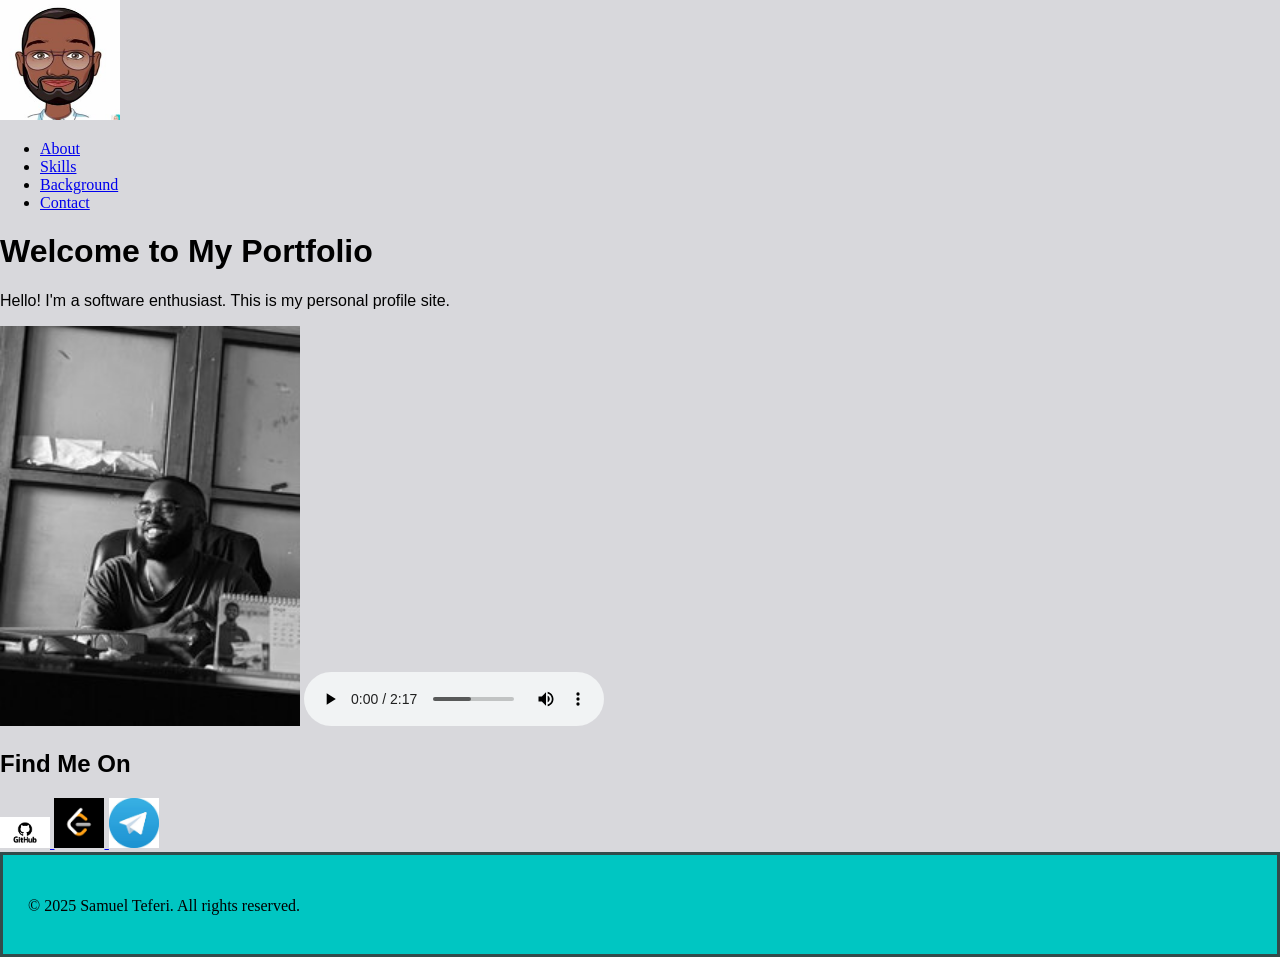
==== index.html @ 288c29e5 "Update index.html" ====
<!DOCTYPE html>
<html lang="en">
<head>
    <meta charset="UTF-8">
    <title>My Portfolio</title>
    <link rel="stylesheet" href="My_Website_HTML/css/home.css">
</head>
<body>

    <!-- Logo and Home Link -->
    <a href="index.html">
        <img src="My_Website_HTML/images/logoimage.jpg" alt="Logo" width="120px" height="120px">
    </a>

    <!-- Navigation -->
    <nav>
        <ul>
            <li><a href="My_Website_HTML/HTMLS/about.html">About</a></li>
            <li><a href="My_Website_HTML/HTMLS/skill.html">Skills</a></li>
            <li><a href="My_Website_HTML/HTMLS/background.html">Background</a></li>
            <li><a href="My_Website_HTML/HTMLS/contact.html">Contact</a></li>
        </ul>
    </nav>

    <!-- Main Content -->
    <main>
        <h1>Welcome to My Portfolio</h1>
        <p>Hello! I'm a software enthusiast. This is my personal profile site.</p>

        <!-- Profile Image -->
        <img src="My_Website_HTML/images/myimage.jpg" alt="My Profile Picture" width="300px">

        <!-- Audio Sample -->
        <audio controls>
            <source src="My_Website_HTML/audio_and_video/audio.mp3" type="audio/mpeg">
            Your browser does not support the audio element.
        </audio>

        <!-- External Links -->
        <section>
            <h2>Find Me On</h2>
            <a href="https://github.com/samuelteferiu" target="_blank">
                <img src="My_Website_HTML/images/githubimage.png" alt="GitHub" width="50px">
            </a>
            <a href="https://leetcode.com/yourusername" target="_blank">
                <img src="My_Website_HTML/images/leetcodeimage.png" alt="LeetCode" width="50px">
            </a>
            <a href="https://t.me/yourtelegram" target="_blank">
                <img src="My_Website_HTML/images/teleimage.jpg" alt="Telegram" width="50px">
            </a>
        </section>
    </main>

    <!-- Footer -->
    <footer>
        <p>&copy; 2025 Samuel Teferi. All rights reserved.</p>
    </footer>

</body>
</html>
---- My_Website_HTML/css/home.css ----
@media (orientation:landscape) and (min-width:1301px) and (max-width:1900px) {
  body{
      background-color: rgb(216, 216, 220);
      width: 100vw;
      margin: 0;
      padding: 0;
  }
  header{
          position: relative;
          height: 108px;
          background: #00C6C2;
          border: 3px solid #324B4A;    
  }
   .logo img{
      box-sizing: border-box;
      position: absolute;
      width: 118px;
      height: auto;
      left: 5%;
      top: 38px;
      background: url(image.png);
      border: 3px solid #324B4A;
      filter: drop-shadow(0px 4px 4px rgba(0,0,0,0.25));
      border-radius: 50%;
  }
  nav.tab {
      position: absolute; 
      bottom: 0px; 
      right: 20px; 
    }

  .tab ul{
      display: flex;
      list-style: none;
      margin: 0;
      padding: 0;
  }    
  .tab ul li a{
      display: flex;
      justify-content: center;
      align-items: center;
      padding: 8px 12px;
      background-color: #00C6C2;
      color: black;
      font-size: 20px;
      font-weight: 600;
      text-decoration: none;
      border-radius:4px ;
      transition: background-color 0.3s ease, transform 0.3s ease;
  }
  .tab ul li a.active {
      background: #000; 
      color: #fff; 
    }
  .tab ul li a:hover {
      background: #158582; 
      transform: scale(1.05); 
    }
    main.flexs-cont {
      display: flex; 
      min-height: 100vh; 
      font-family: 'Inter', sans-serif;
  }
.background-section{
  position: relative;
  display: flex;
  flex: 0 0 42%;
  justify-content: center;
  border-bottom: #324B4A solid 3px;
  border-right: #324B4A solid 3px;
  overflow: hidden;
  align-items: center;
  color: #000;
  overflow: hidden;
}
.background-section::before{
  content: "";
  position: absolute;
  top: 0;
  left: 0;
  width: 100%;
  height: 100%;
  background-image: url(../images/myimage.jpg);
  background-size: cover;
  background-position: center;
  opacity: 0.5;
  z-index: -1;
}
  .background-section .overlay {
      padding: 20px;
      border-radius: 10px;
      text-align: center; 
    }
    .background-section img{
      display: none;
    }
    
    .background-section p {
      font-size: 18px;
      font-weight: 600;
      line-height: 1.6;
      margin-bottom: 20px;
    }
    .background-section h1{
      font-size: 48px;
      color: #324B4A;
      font-weight: bold;
      font-family: Georgia, 'Times New Roman', Times, serif;
      line-height: 1.6; 
      margin-bottom: 20px;
    }
    .article-section {
      flex: 1; 
      padding: 30px;
      box-sizing: border-box; 
  }

  .article-section section {
      display: flex;
      align-items: flex-start;
      margin-bottom: 20px; 
      gap: 10px;
      border: solid black 0px;
      box-shadow: 0 4px 8px rgba(0, 0, 0, 0.1);
      border-radius: 3%;
      overflow: hidden; 
      box-sizing: border-box;
      flex-direction:row;
  }

  .article-section img {
      width: 90px; 
      height: 90px;
      border: #324B4A solid 3px;
      overflow: hidden; 
      border-radius:100px ;
      margin: 6% 2% 1% 4%;
  }
  .article-section .text-content{
      flex: 1;
  }
.article-section h2{
  font-size: 18px;
  margin-bottom: 2px;
  color: #000;
}
.article-section p{
  font-size: 18px;
  color: #000;
  font-weight:600;
  text-align: justify;
}
  .article-section a {
      color: #3E2CC8;
      text-decoration: none;
}
footer {
  background: #00C6C2;
  border: 3px solid #324B4A;
  padding: 10px 20px;
  box-sizing: border-box;
  height: 105px;
  display: flex;
  flex-direction: column;
  justify-content: center; 
  align-items: center;
  overflow: hidden;
}
footer p {
  margin: 3px 0px 0px 10px ;
  display: flex;
  align-items: center;
  width: 100%;
  box-sizing: border-box;
  justify-content: flex-start; 
}

footer p strong {
  margin-left: auto; 
  margin-right: auto; 
}

footer img {
  width: 35px;
  height: 35px;
  margin-right: 10px;
  border-radius: 50%;
  object-fit: cover;
  position: relative;
}

footer a {
  color: #3E2CC8;
  text-decoration: none;
  font-weight: bold;
}
footer a:hover {
  text-decoration: underline;
}
}
@media (orientation: landscape) and (min-width:800px) and (max-width:1300px){
 body{ background-color: rgb(216, 216, 220);
  width: 100vw;
  margin: 0;
  padding: 0;
}
header{
  position: relative;
  height: 108px;
  background: #00C6C2;
  border: 3px solid #324B4A;    
}
.logo img{
  display: none;
}
nav.tab {
  position: absolute; 
  bottom: 0px; 
  right: 20px; 
}

.tab ul{
  display: flex;
  list-style: none;
  margin: 0;
  padding: 0;
}    
.tab ul li a{
  display: flex;
  justify-content: center;
  align-items: center;
  padding: 8px 12px;
  background-color: #00C6C2;
  color: black;
  font-size: 20px;
  font-weight: 600;
  text-decoration: none;
  border-radius:4px ;
  transition: background-color 0.3s ease, transform 0.3s ease;
}
.tab ul li a.active {
  background: #000; 
  color: #fff; 
}
.tab ul li a:hover {
  background: #158582; 
  transform: scale(1.05); 
}
main{
 font-family:sans-serif;
}
main.flexs-cont {
  display: flex;
  min-height: 100vh;
}
 .background-section {
  position: relative;
  display: flex;
  flex: 0 0 40%;
  justify-content: center;
  border-bottom: #324B4A solid 3px;
  border-right: #324B4A solid 3px;
  color: #000;
  overflow: hidden;
}

.background-section .overlay {
  padding: 20px;
  border-radius: 10px;
  text-align: center;
}

.background-section img {
  width: 50%;
 align-self: center;
 margin-top: 3%;
  display: block;
  border: #324B4A solid 3px;
  border-radius: 50%;
  object-fit: cover;
  aspect-ratio: 1/1;
  margin: 0 auto 20px;
}
.background-section p {
  font-size: 18px;
  font-weight: 600;
  line-height: 1.6;
  margin-bottom: 20px;
}
.background-section h1{
  font-size: 48px;
  color: #324B4A;
  font-family: Georgia, 'Times New Roman', Times, serif;
  font-weight: bold;
  line-height: 1.6; 
  margin-bottom: 20px;
}
.article-section {
  display: grid;
  grid-template-columns: repeat(2, minmax(0, 1fr)); 
  gap: 20px;
  padding: 20px;
  box-sizing: border-box;
}

.article-section section {
  border: 3px solid rgb(216, 216, 220);
  padding: 20px;
  box-shadow: 0 4px 8px rgba(0, 0, 0, 0.2);
  border-radius: 2%;
  box-sizing: border-box;
  display: flex;
  flex-direction: column;
  align-items: center;
  text-align: center;
  overflow-wrap: break-word; 
  overflow: hidden;
}

.article-section section > div {
  display: flex;
  flex-direction: column;
  align-items: center;
  width: 100%;
  box-sizing: border-box;
}

.article-section img {
  width: 120px;
  height: 120px;
  border: #324B4A solid 3px;
  border-radius: 50%;
  margin-bottom: 10px;
}

.article-section p {
  font-size: 16px;
  color: #000;
  font-weight: 600;
  text-align: justify;
  padding: 0 10px;
  box-sizing: border-box;
  overflow-wrap: break-word; 
}

.article-section h2 {
  font-size: 18px;
  margin-bottom: 10px;
  color: black;
}

.article-section a {
  color: #3E2CC8;
  font-weight: 600;
  text-decoration: none;
  transition: color 0.3s ease;
}

.article-section a:hover {
  color: #3E2CC8;
  text-decoration: underline;
}
footer {
  background: #00C6C2;
  border: 3px solid #324B4A;
  padding: 10px 20px;
  box-sizing: border-box;
  height: 105px;
  display: flex;
  flex-direction: column;
  justify-content: center; 
  align-items: center;
  overflow: hidden;
}
footer p {
  margin: 3px 0px 0px 10px ;
  display: flex;
  align-items: center;
  width: 100%;
  box-sizing: border-box;
  justify-content: flex-start; 
}

footer p strong {
  margin-left: auto; 
  margin-right: auto; 
}

footer img {
  width: 35px;
  height: 35px;
  margin-right: 10px;
  border-radius: 50%;
  object-fit: cover;
  position: relative;
}

footer a {
  color: #3E2CC8;
  text-decoration: none;
  font-weight: bold;
}
footer a:hover {
  text-decoration: underline;
}
}
@media (orientation: portrait) and (min-width:680px) and (max-width:1000px){
   body{ background-color: rgb(216, 216, 220);
      width: 100vw;
      margin: 0;
      padding: 0;
    }
    header{
      position: relative;
      height: 108px;
      background: #00C6C2;
      border: 3px solid #324B4A;    
    }
    .logo img{
      display: none;
    }
    nav.tab {
      position: absolute; 
      bottom: 0px; 
      right: 20px; 
    }
    
    .tab ul{
      display: flex;
      list-style: none;
      margin: 0;
      padding: 0;
    }    
    .tab ul li a{
      display: flex;
      justify-content: center;
      align-items: center;
      padding: 8px 12px;
      background-color: #00C6C2;
      color: black;
      font-size: 20px;
      font-weight: 600;
      text-decoration: none;
      border-radius:4px ;
      transition: background-color 0.3s ease, transform 0.3s ease;
    }
    .tab ul li a.active {
      background: #000; 
      color: #fff; 
    }
    .tab ul li a:hover {
      background: #158582; 
      transform: scale(1.05); 
    }
   main{
    font-family: 'inter',sans-serif;
      padding: 20px;
   }
  .background-section{
   display: flex;
   justify-content: center;
   align-items: center;
   color: #000;
   overflow: hidden;
  }
  .background-section .overlay{
   text-align: center;
  }
  .background-section img{
   width: 300px;
   height: 300px;
  border: #324B4A 3px solid;}

   .background-section p {
      font-size: 18px;
      font-weight: 600;
      line-height: 1.6;
      margin-bottom: 20px;
    }
    .background-section h1{
      font-size: 48px;
      font-family: Georgia, 'Times New Roman', Times, serif;
      color: #324B4A;
      font-weight: bold;
      line-height: 1.6; 
      margin-bottom: 20px;
    }
    .article-section {
      display: flex;
      width: 100%;
      padding: 30px;
      box-sizing: border-box;
      justify-content: center;
      align-items: flex-start;
      flex-wrap: wrap;
      gap: 20px;
  }
  
  .article-section section {
      width: calc(50% - 20px);
      display: flex;
      flex-direction: column;
      box-sizing: border-box;
      padding: 0;
      margin-bottom: 20px; 
      flex-grow: 1;
      min-width: 200px;
      position: relative;
  }
  
  .article-section img {
      width: 90px;
      height: 90px;
      border: solid #324B4A 3px;
      border-radius: 0;
      position: absolute;
      top: 0;
      left: 0;
  }
 
.article-section .text-content {
  width: 100%;
  border: solid #324B4A 3px;
  box-sizing: border-box;
  margin-top: 90px;
  padding-top: 5%;
  padding-left: 2%;
  padding-right: 10px;
  margin-bottom: 20px;
  display: flex; 
  flex-direction: column;
  min-height: 380px; 
}

.article-section .text-content > div { 
  flex-grow: 1; 
  overflow-y: auto; 
  padding: 20px;
  box-sizing: border-box;

}
  .article-section h2 {
      font-size: 18px;
      margin: 0 0 10px;
      color: black;
  }
  
  .article-section p {  
    font-size: 18px;
      color: #000;
      font-weight: 600;
      line-height: 1.6;
      text-align: left;
      margin: 0;
  }
  
.article-section a {
  color: #3E2CC8;
  font-weight: 600;
  font-size: 16px;
  text-decoration: none;
  transition: color 0.3s ease;
}

.article-section a:hover {
  color: #3E2CC8;
  text-decoration: underline;
}
  footer {
    background: #00C6C2;
    border: 3px solid #324B4A;
    padding: 10px 20px;
    box-sizing: border-box;
    height: 105px;
    display: flex;
    flex-direction: column;
    justify-content: center; 
    align-items: center;
    overflow: hidden;
  }
  footer p {
    margin: 3px 0px 0px 10px ;
    display: flex;
    align-items: center;
    width: 100%;
    box-sizing: border-box;
    justify-content: flex-start; 
  }
  
  footer p strong {
    margin-left: auto; 
    margin-right: auto; 
  }
  
  footer img {
    width: 35px;
    height: 35px;
    margin-right: 10px;
    border-radius: 50%;
    object-fit: cover;
    position: relative;
  }
  
  footer a {
    color: #3E2CC8;
    text-decoration: none;
    font-weight: bold;
  }
  footer a:hover {
    text-decoration: underline;
  }
  }
@media (orientation: portrait) and (min-width:300px) and (max-width:679px){
   body{
      background-color: rgb(216, 216, 220);
      width: 100vw;
      margin: 0;
      padding: 0;
  }
  header{
   position: relative;
   height: 60px;
   background: #00C6C2;
   border: 2px solid #324B4A;    
}
.logo img{
   display: none;
}
nav.tab {
   position: absolute; 
   bottom: 0px; 
   right: 10px; 
 }

.tab ul{
   display: flex;
   list-style: none;
   margin: 0;
   padding: 0;
}  
.tab ul li a{
  font-family: sans-serif;
   display: flex;
   justify-content: center;
   align-items: center;
   padding: 4px 8px;
   background-color: #00C6C2;
   color: black;
   font-size: 12px;
   font-weight: 600;
   text-decoration: none;
   border-radius:4px ;
   transition: background-color 0.3s ease, transform 0.3s ease;
}
.tab ul li a.active {
   background: #000; 
   color: #fff; 
 }
.tab ul li a:hover {
   background: #158582; 
   transform: scale(1.05); 
 }
 main{
  font-family: 'inter',sans-serif;
   padding: 8px;
}
.background-section{
display: flex;
justify-content: center;
align-items: center;
color: #000;
overflow: hidden;
}
.background-section .overlay{
text-align: center;
}
.background-section img{
width: 150px;
height: 170px;}

.background-section p {
   font-size: 12px;
   font-weight: 600;
   line-height: 1.6;
   margin-bottom: 20px;
 }
 .background-section h1{
   font-size: 32px;
   font-family: 'Times New Roman', Times, serif;
   color: #324B4A;
   font-weight: bold;
   line-height: 1.6; 
   margin-bottom: 20px;
 }
 .article-section {
  margin-top: 2%; 
  flex: 1;
   box-sizing: border-box;
   display: grid;
   grid-template-columns: repeat(2, 1fr);
   gap: 0;
}

.article-section section {
   border: 2px solid #324B4A;
   overflow: hidden; 
   padding: 10px;
   box-sizing: border-box;
   display: flex;
   flex-direction: column;
   align-items: center;
   position: relative;
   overflow: hidden; 
}

.article-section img {
   width: 50px;
   height: 50px;
   border: #324B4A solid 2px;
   border-radius: 100%;
   position: absolute; 
   align-self: center;
}

.article-section .text-content {
   width: calc(100% - 20px); 
   border: solid #324B4A 0px;
   padding: 5px;
   box-sizing: border-box;
   margin-top: 60px; 
}

.article-section p {
   display: none;
}

.article-section h2 {
   font-size: 12px;
   margin-bottom: 0;
   color: black;
   text-align: center;
}

.article-section a {
  font-size: 12px;
   color: #3E2CC8;
   font-weight: 600;
   text-decoration: none;
   transition: color 0.3s ease;
}

.article-section a:hover {
   color: #3E2CC8;
   text-decoration: underline;
}
footer {
  background: #00C6C2;
  border: 3px solid #324B4A;
  padding: 5px 5px;
  box-sizing: border-box;
  height: 75px;
  display: flex;
  flex-direction: column;
  justify-content: center; 
  align-items: center;
  overflow: hidden;
}
footer p {
  margin: 1px 0px 0px 5px ;
  display: flex;
  align-items: center;
  width: 100%;
  box-sizing: border-box;
  justify-content: flex-start; 
}
footer p strong {
  margin-left: auto; 
  margin-right: auto; 
}

footer img {
  width: 20px;
  height: 20px;
  margin-right: 10px;
  border-radius: 50%;
  object-fit: cover;
  position: relative;}

footer a {
  color: #3E2CC8;
  text-decoration: none;
  font-weight: bold;
}

footer a:hover {
  text-decoration: underline;
}
}
@media (orientation: landscape) and (min-width: 500px) and (max-width: 799px) {
   body{
      background-color: rgb(216, 216, 220);
      width: 100vw;
      margin: 0;
      padding: 0;
  }
  header{
   position: relative;
   height: 60px;
   background: #00C6C2;
   border: 2px solid #324B4A;    
}
.logo img{
   display: none;
}
nav.tab {
   position: absolute; 
   bottom: 0px; 
   right: 10px; 
 }

.tab ul{
   display: flex;
   list-style: none;
   margin: 0;
   padding: 0;
}  
.tab ul li a{
  font-family: sans-serif;
   display: flex;
   justify-content: center;
   align-items: center;
   padding: 4px 8px;
   background-color: #00C6C2;
   color: black;
   font-size: 12px;
   font-weight: 600;
   text-decoration: none;
   border-radius:4px ;
   transition: background-color 0.3s ease, transform 0.3s ease;
}
.tab ul li a.active {
   background: #000; 
   color: #fff; 
 }
.tab ul li a:hover {
   background: #158582; 
   transform: scale(1.05); 
 }
 main {
  font-family: 'inter', sans-serif;
   display: flex;
   flex-direction: column;
   flex-grow: 1; 
}
.background-section {
  display: flex;
  width: 100%;
  align-items: center;
  box-sizing: border-box;
  gap: 10px;
  margin-top: 0;
}

.overlay {
  display: flex;
  width: 100%;
  align-items: center;
  gap: 10px;
}

.overlay .imger{
  width: 25%;
  height: auto;
  max-height: 100%;
  object-fit: cover; 
  margin: 0;
}

.otherer {
  flex: 1; 
  display: flex;
  flex-direction: column;
  justify-content: center;
  align-items: center;
  padding-left: 20px;
}

.otherer  h1 {
  font-size: 32px;
  font-family: 'Times New Roman', Times, serif;
  color: #324B4A;
  margin-bottom: 0px;
}

.otherer p {
  font-size: 12px;
  margin-bottom: 2%;
  font-weight: 600;
}

audio {
  margin-top: 20px;
}
.article-section {
   display: flex;
   width: 100%;
   box-sizing: border-box;
   justify-content: center;;
   overflow-y: auto;
}

.article-section section {
   width: 25%; 
   display: flex;
   flex-direction: column;
   text-align: center; 
    align-items: center;
   border: solid #324B4A 2px;
   overflow: hidden; 
   box-sizing: border-box;
   margin: 0; 
   flex-shrink: 0; 
}

.article-section .text-content {
  width: 100%;
  box-sizing: border-box;
  padding: 2px;
}
.article-section img {
   width: 40px;
   height: 40px;
   border: #158582 solid 3px;
   border-radius: 100px;
   margin-bottom: 10px;
   margin-top: 10px;
   align-self: center;
}

.article-section .text-content {
   width: 100%;
   padding: 10px;
   align-items: left;
  padding-right: 20px;

}
.article-section p {
   font-size: 12px;
   color: #000;
   font-weight: 600;
   line-height: 1.4;
   text-align: left;
   padding: 5px;
   margin: 0;
}.article-section h2 {
  font-size: 12px;
  margin-bottom: 0;
  color: black;
  text-align: center;
}

.article-section a {
  color: #3E2CC8;
  font-size: 12px;
  font-weight: 600;
  text-decoration: none;
  transition: color 0.3s ease, text-decoration 0.3s ease;
  display: inline-block;
}

.article-section a:hover {
  color: #3E2CC8;
  text-decoration: underline;
}
footer {
   display: none;
}
}
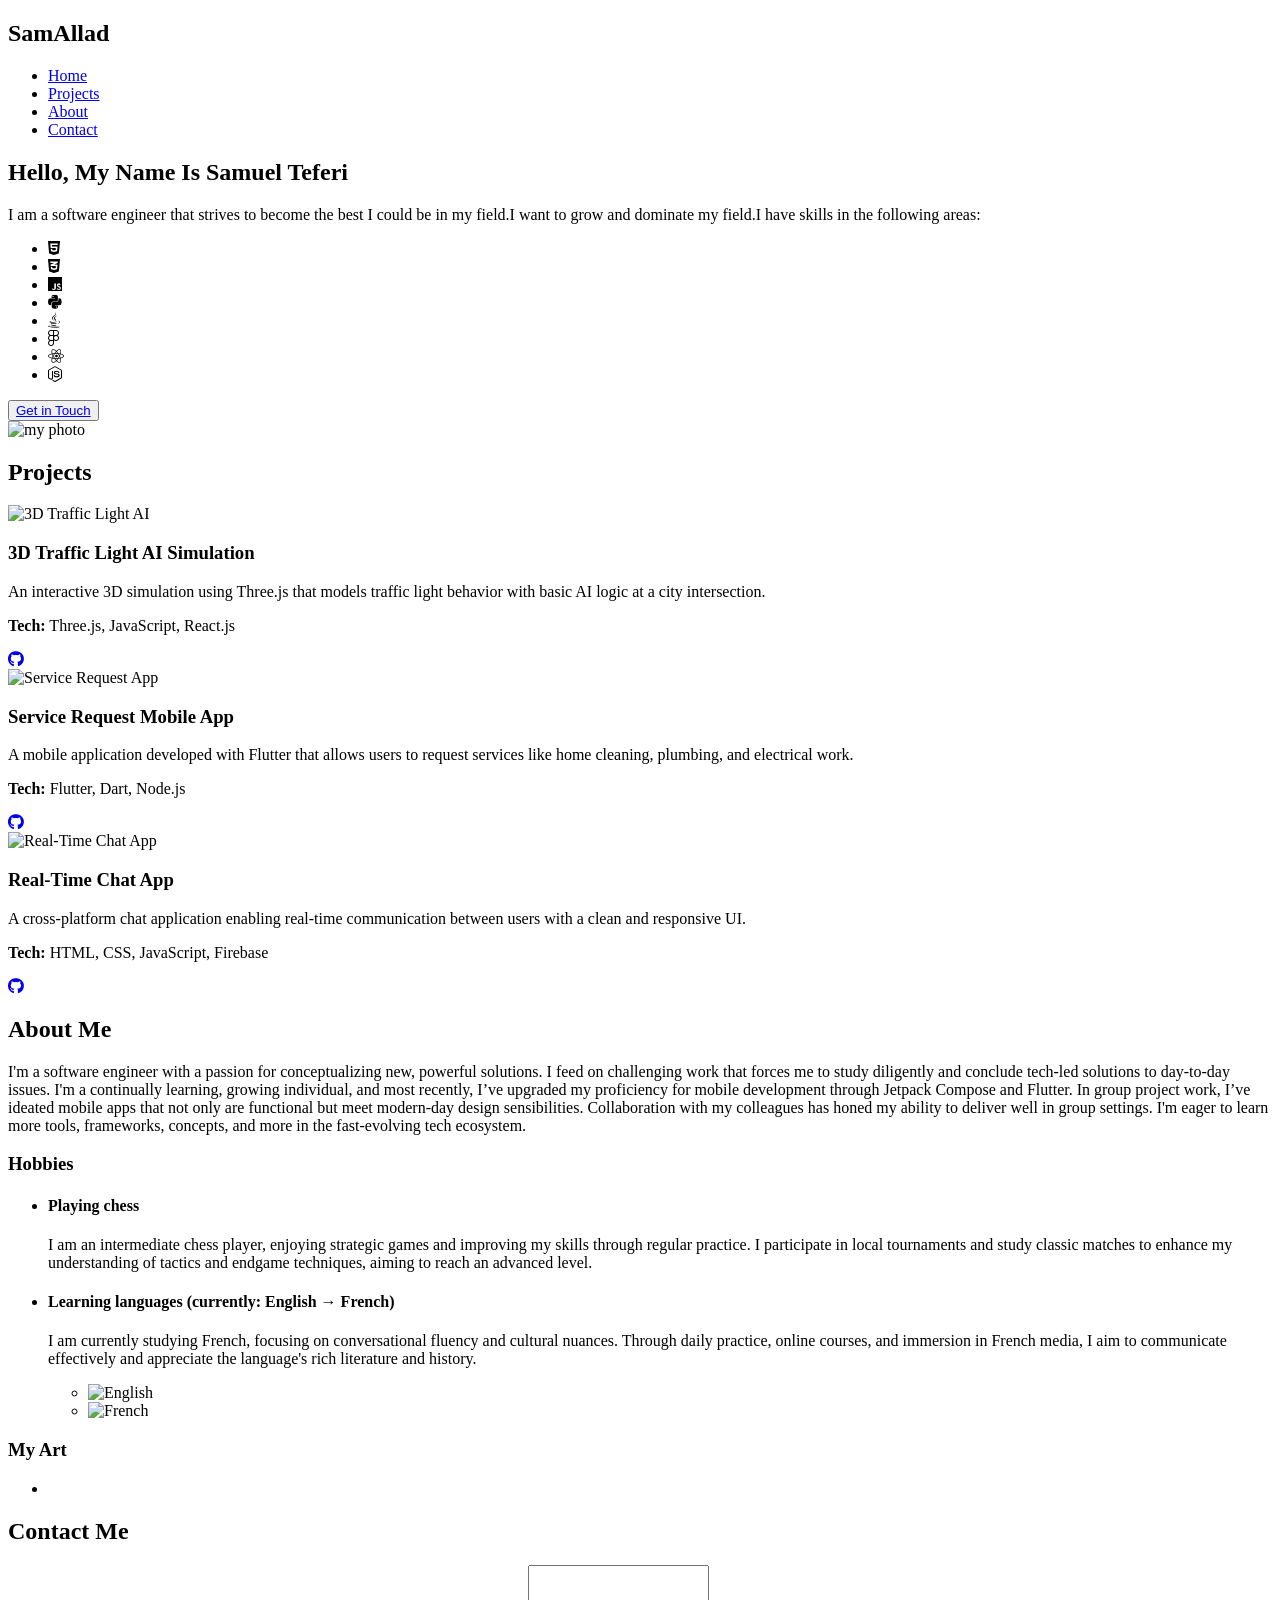
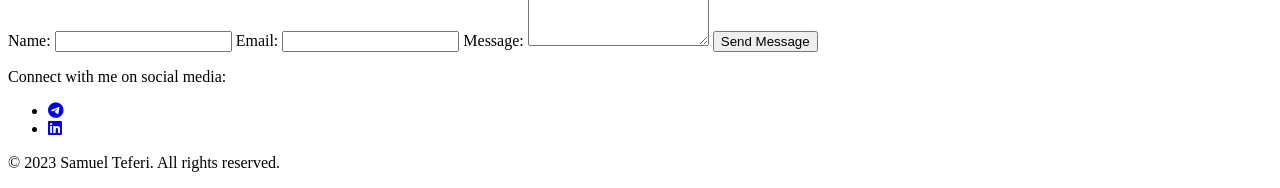
==== commit b5be9a11: "Add files via upload" ====
--- a/index.html
+++ b/index.html
@@ -1,60 +1,148 @@
-<!DOCTYPE html>
-<html lang="en">
-<head>
-    <meta charset="UTF-8">
-    <title>My Portfolio</title>
-    <link rel="stylesheet" href="My_Website_HTML/css/home.css">
-</head>
-<body>
-
-    <!-- Logo and Home Link -->
-    <a href="index.html">
-        <img src="My_Website_HTML/images/logoimage.jpg" alt="Logo" width="120px" height="120px">
-    </a>
-
-    <!-- Navigation -->
-    <nav>
-        <ul>
-            <li><a href="My_Website_HTML/HTMLS/about.html">About</a></li>
-            <li><a href="My_Website_HTML/HTMLS/skill.html">Skills</a></li>
-            <li><a href="My_Website_HTML/HTMLS/background.html">Background</a></li>
-            <li><a href="My_Website_HTML/HTMLS/contact.html">Contact</a></li>
-        </ul>
-    </nav>
-
-    <!-- Main Content -->
-    <main>
-        <h1>Welcome to My Portfolio</h1>
-        <p>Hello! I'm a software enthusiast. This is my personal profile site.</p>
-
-        <!-- Profile Image -->
-        <img src="My_Website_HTML/images/myimage.jpg" alt="My Profile Picture" width="300px">
-
-        <!-- Audio Sample -->
-        <audio controls>
-            <source src="My_Website_HTML/audio_and_video/audio.mp3" type="audio/mpeg">
-            Your browser does not support the audio element.
-        </audio>
-
-        <!-- External Links -->
-        <section>
-            <h2>Find Me On</h2>
-            <a href="https://github.com/samuelteferiu" target="_blank">
-                <img src="My_Website_HTML/images/githubimage.png" alt="GitHub" width="50px">
-            </a>
-            <a href="https://leetcode.com/yourusername" target="_blank">
-                <img src="My_Website_HTML/images/leetcodeimage.png" alt="LeetCode" width="50px">
-            </a>
-            <a href="https://t.me/yourtelegram" target="_blank">
-                <img src="My_Website_HTML/images/teleimage.jpg" alt="Telegram" width="50px">
-            </a>
-        </section>
-    </main>
-
-    <!-- Footer -->
-    <footer>
-        <p>&copy; 2025 Samuel Teferi. All rights reserved.</p>
-    </footer>
-
-</body>
-</html>
+<!DOCTYPE html>
+<html lang="en">
+<head>
+    <meta charset="UTF-8">
+    <meta name="viewport" content="width=device-width, initial-scale=1.0">
+    <title>Portfolio</title>
+    <link rel="stylesheet" href="https://cdnjs.cloudflare.com/ajax/libs/font-awesome/6.4.2/css/all.min.css">
+    <link rel="stylesheet" href="/portfolio/css/style.css">
+</head>
+<body>
+<header>
+ <nav>
+    <div class="logo">
+        <h2>SamAllad</h2>
+    </div>
+     <ul>
+            <li><a href="#home">Home</a></li>
+            <li><a href="#projects">Projects</a></li>
+            <li><a href="#about">About</a></li>
+            <li><a href="#contact">Contact</a></li>
+        </ul>
+ </nav>
+ </header>
+ <section class="home" id="home">
+    <div class="intro">
+     <h1>Hello, My Name Is Samuel Teferi</h1>
+     <p>I am a software engineer that strives to become the best I could be in my field.I want to grow and dominate my field.I have skills 
+        in the following areas:</p>
+     <ul>
+        <li><i class="fa-brands fa-html5" ></i></li>
+        <li><i class="fa-brands fa-css3-alt" ></i></li>
+        <li><i class="fa-brands fa-js" ></i></li>
+        <li><i class="fa-brands fa-python"></i></li>
+        <li><i class="fa-brands fa-java"></i></li>
+        <li><i class="fa-brands fa-figma" ></i></li>
+        <li><i class="fa-brands fa-react"></i></li>
+        <li><i class="fa-brands fa-node-js"></i></li>
+     </ul>
+     <button id="contact-button"><a href="#contact">Get in Touch</a></button>
+    </div>
+    <div class="profile-photo">
+     <img src="/portfolio/assets/my.jpg" alt="my photo">
+</div>
+ </section>
+ <section class="projects" id="projects">
+    <h1>Projects</h1>
+    <div id="project">
+    <div class="project-card">
+    <img src="/portfolio/assets/ai.png" alt="3D Traffic Light AI">
+    <h3>3D Traffic Light AI Simulation</h3>
+    <p>An interactive 3D simulation using Three.js that models traffic light behavior with basic AI logic at a city intersection.</p>
+    <p><strong>Tech:</strong> Three.js, JavaScript, React.js</p>
+    <a href="https://github.com/samuelteferiu/Simple-Ai-Traffic-with-controlled-enviroment" target="_blank"><i class="fa-brands fa-github"></i></a>
+  
+</div>
+
+<div class="project-card">
+    <img src="/portfolio/assets/services.png" alt="Service Request App">
+    <h3>Service Request Mobile App</h3>
+    <p>A mobile application developed with Flutter that allows users to request services like home cleaning, plumbing, and electrical work.</p>
+    <p><strong>Tech:</strong> Flutter, Dart, Node.js</p>
+    <a href="https://github.com/YeabY/fixit-now-flutter" target="_blank"><i class="fa-brands fa-github"></i></a>
+</div>
+
+<div class="project-card">
+    <img src="/portfolio/assets/chat.webp" alt="Real-Time Chat App">
+    <h3>Real-Time Chat App</h3>
+    <p>A cross-platform chat application enabling real-time communication between users with a clean and responsive UI.</p>
+    <p><strong>Tech:</strong> HTML, CSS, JavaScript, Firebase</p>
+    <a href="https://github.com/samuelteferi/chat-app" target="_blank"><i class="fa-brands fa-github"></i></a>
+</div>
+</div>
+ </section>
+ <section class="about" id="about">
+  <div class="left">
+    <h2>About Me</h2>
+    <p>
+      I'm a software engineer with a passion for conceptualizing new, powerful solutions.
+      I feed on challenging work that forces me to study diligently and conclude tech-led solutions to day-to-day issues.
+      I'm a continually learning, growing individual, and most recently, I’ve upgraded my proficiency for mobile development
+      through Jetpack Compose and Flutter. In group project work, I’ve ideated mobile apps that not only are functional but
+      meet modern-day design sensibilities. Collaboration with my colleagues has honed my ability to deliver well in group
+      settings. I'm eager to learn more tools, frameworks, concepts, and more in the fast-evolving tech ecosystem.
+    </p>
+
+    <h3>Hobbies</h3>
+    <ul class="hobbies">
+      <li class="chess">
+        <h4>Playing chess</h4>
+        <div class="chess-row">
+          <p>
+            I am an intermediate chess player, enjoying strategic games and improving my skills through regular practice.
+            I participate in local tournaments and study classic matches to enhance my understanding of tactics and endgame
+            techniques, aiming to reach an advanced level.
+          </p>
+        </div>
+      </li>
+
+      <li class="language">
+        <h4>Learning languages (currently: English → French)</h4>
+        <p class="lang-desc">
+          I am currently studying French, focusing on conversational fluency and cultural nuances.
+          Through daily practice, online courses, and immersion in French media,
+          I aim to communicate effectively and appreciate the language's rich literature and history.
+        </p>
+
+        <ul class="lang-switch">
+          <li><img class="eng" src="/portfolio/assets/eng.jpg" alt="English"></li>
+          <li><img class="fren" src="/portfolio/assets/fren.jpg" alt="French"></li>
+        </ul>
+      </li>
+    </ul>
+  </div>
+
+  <div class="right">
+    <h3>My Art</h3>
+    <ul class="arts">
+      <li><img src="/portfolio/assets/pant1.jpg" alt=""></li>
+    </ul>
+  </div>
+</section>
+
+    <section class="contact" id="contact">
+          <h2>Contact Me</h2>
+        <form id="contact-form">
+            <label for="name">Name:</label>
+            <input type="text" id="name" name="name" required>
+            <label for="email">Email:</label>
+            <input type="email" id="email" name="email" required>
+            <label for="message">Message:</label>
+            <textarea id="message" name="message" rows="5" required></textarea>
+            <button type="submit">Send Message</button>
+        </form>
+        <div id="form-message"></div>
+    </section>
+    <script src="js/contact.js"></script>
+    <footer>
+    <p>Connect with me on social media:</p>
+    <ul>
+      <li><a href="https://t.me/Alladinf18" target="_blank" rel="noopener"><i class="fa-brands fa-telegram"></i></a></li>
+      <li><a href="https://www.linkedin.com/in/samuel-teferi-765812358" target="_blank" rel="noopener"><i class="fa-brands fa-linkedin"></i></a></li>
+      
+    </ul>
+    <p>&copy; 2023 Samuel Teferi. All rights reserved.</p>
+</footer>
+</body>
+
+</html>
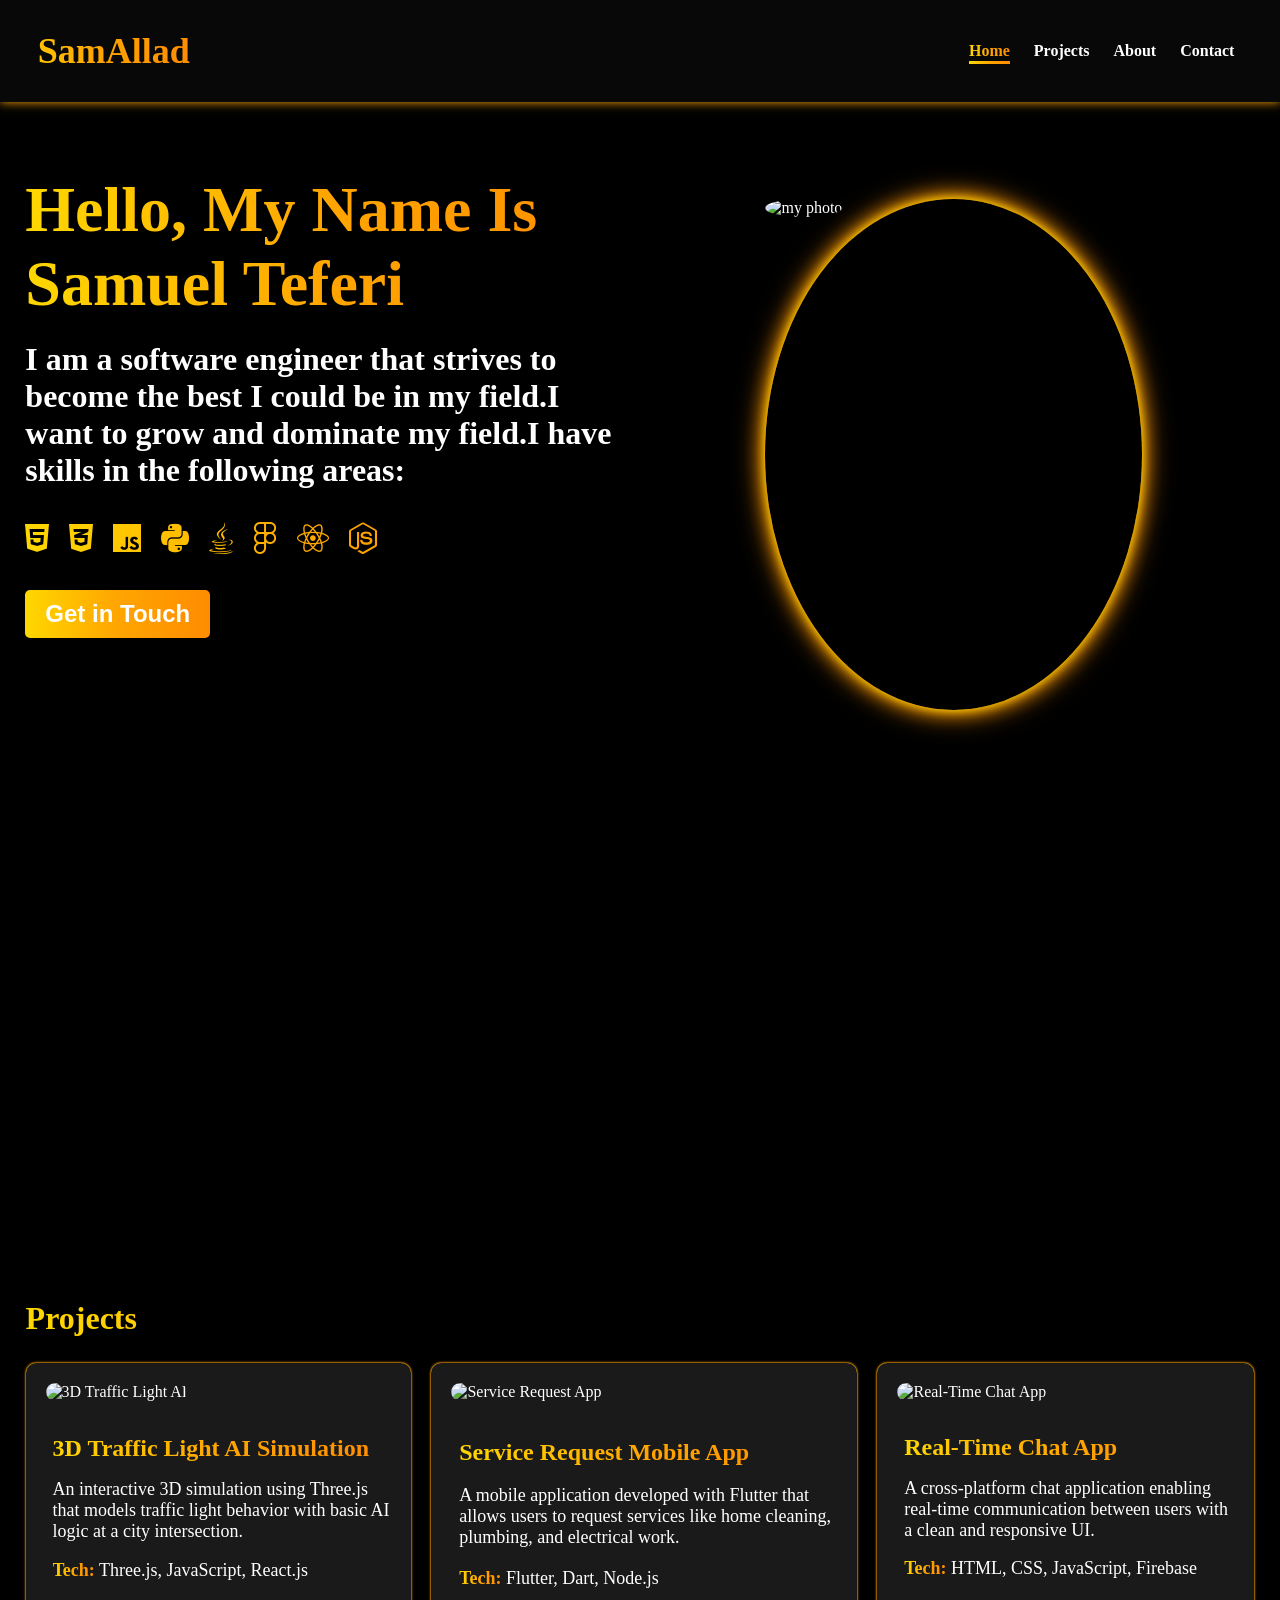
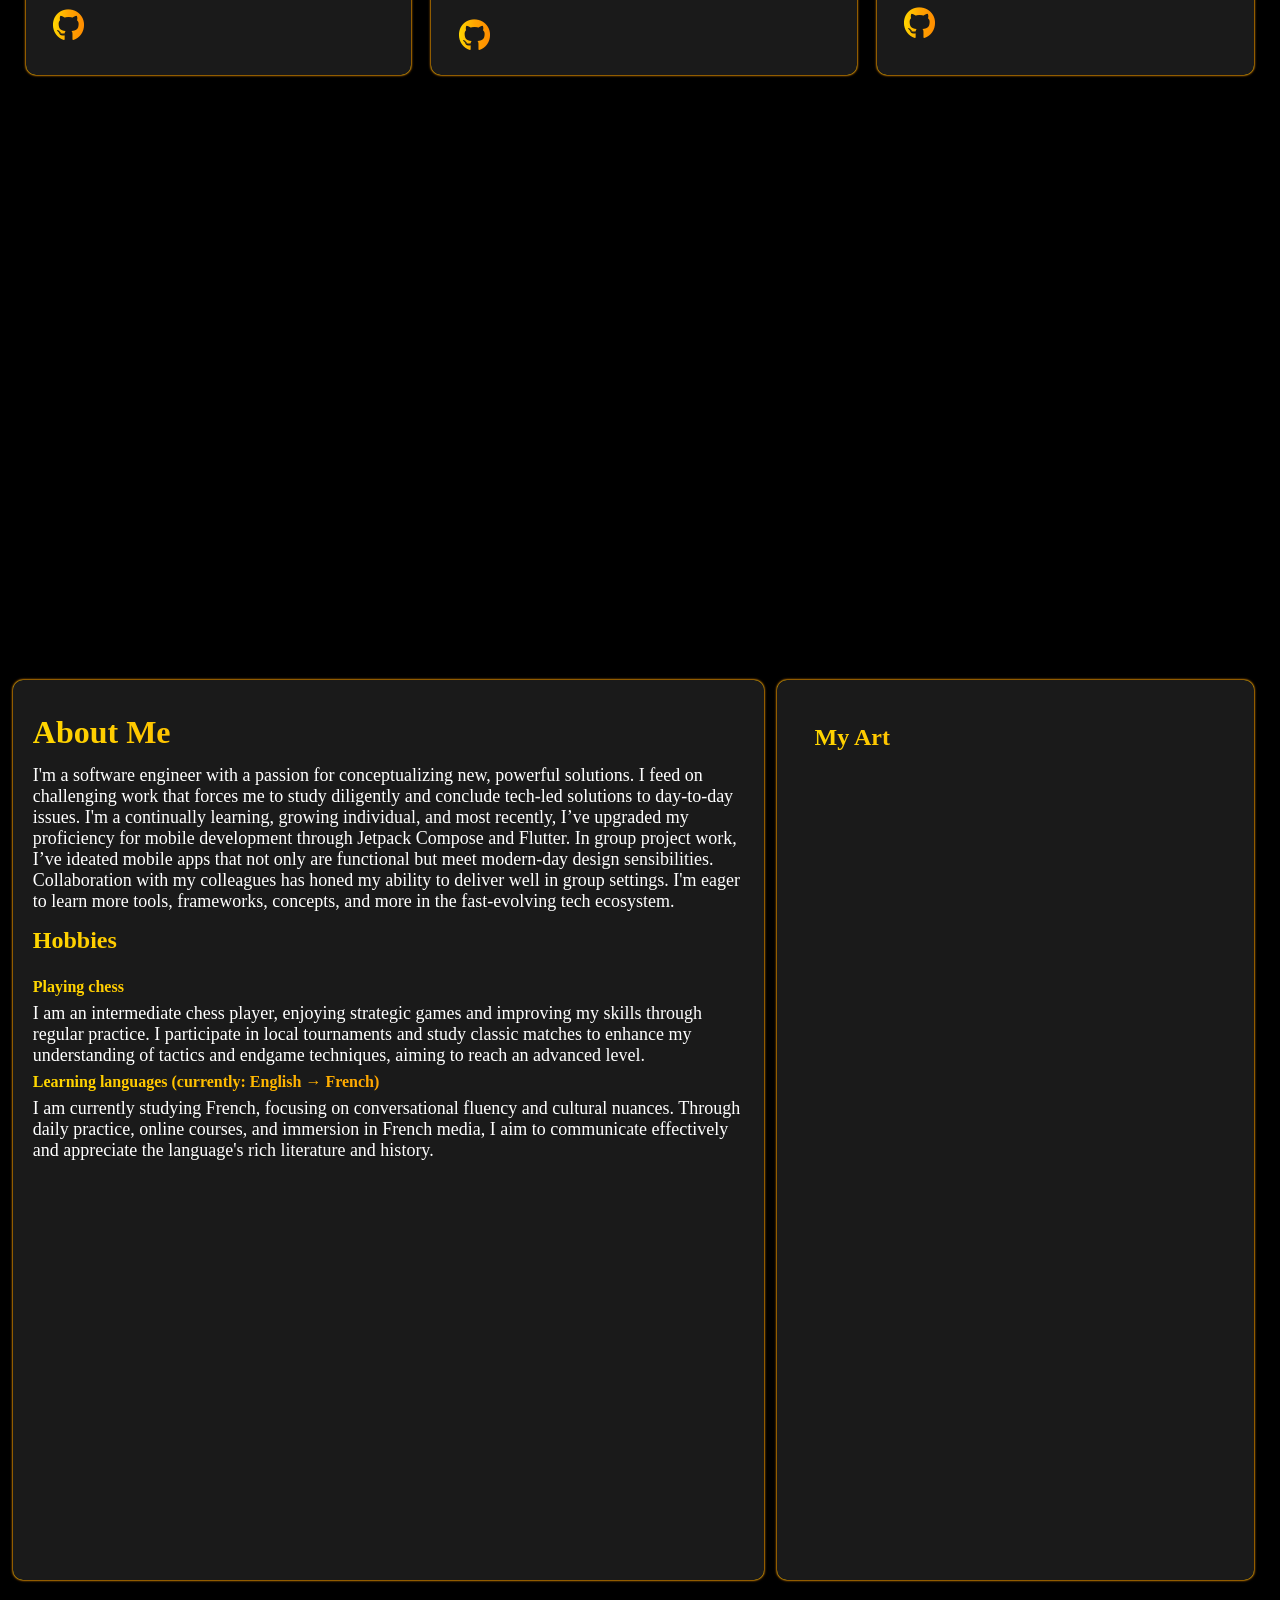
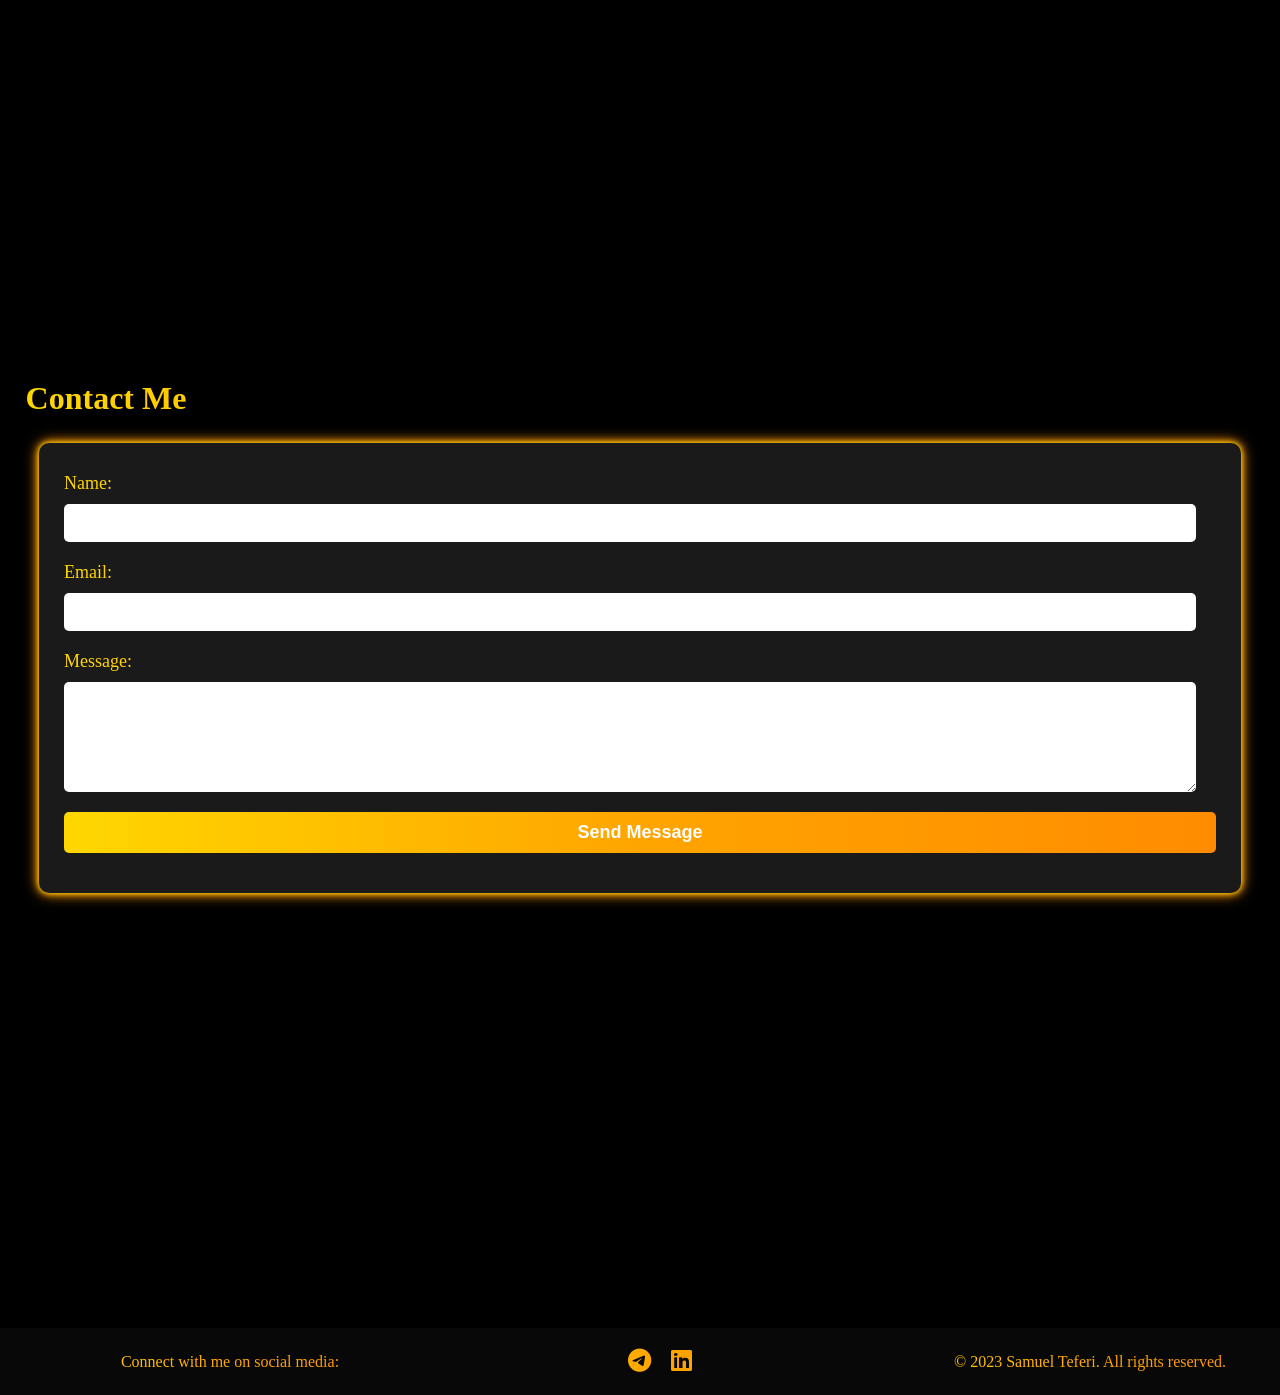
==== commit dd0350d4: "Update index.html" ====
--- a/index.html
+++ b/index.html
@@ -5,7 +5,7 @@
     <meta name="viewport" content="width=device-width, initial-scale=1.0">
     <title>Portfolio</title>
     <link rel="stylesheet" href="https://cdnjs.cloudflare.com/ajax/libs/font-awesome/6.4.2/css/all.min.css">
-    <link rel="stylesheet" href="/portfolio/css/style.css">
+    <link rel="stylesheet" href="css/style.css">
 </head>
 <body>
 <header>
@@ -145,4 +145,4 @@
 </footer>
 </body>
 
-</html>+</html>
--- a/css/style.css
+++ b/css/style.css
@@ -0,0 +1,1177 @@
+html, body {
+  max-width: 100vw;
+  overflow-x: hidden;
+}
+
+section {
+  max-width: 100vw;
+  box-sizing: border-box;
+}
+
+body{
+    margin: 0;
+    padding: 0;
+  font-family: Cambria, Cochin, Georgia, Times, 'Times New Roman', serif;
+    color: white;
+    background-color: black;
+}
+
+@media (orientation: landscape) and (min-width: 800px) { 
+  header {
+    position: fixed;
+    width: 100%;
+    height: 108px;
+    top: 0;
+    z-index: 1000;
+  }
+
+  nav {
+    background-color: #080808;
+    display: flex;
+    padding-right: 2%;
+    flex-direction: row;
+    justify-content: space-between;
+    box-shadow: #FFA500 0px 0px 10px;
+  }
+
+  .logo {
+    font-size: 24px;
+    padding-left: 3%;
+    background: linear-gradient(90deg, #FFD700, #FFA500, #FF8C00);
+    -webkit-background-clip: text;
+    -webkit-text-fill-color: transparent;
+    display: inline-block;
+  }
+
+  nav ul {
+    list-style: none;
+    padding: 0;
+    align-content: center;
+  }
+
+  nav ul li {
+    display: inline;
+    margin-right: 20px;
+  }
+
+  nav ul li a {
+    position: relative;
+    color: white;
+    text-decoration: none;
+    font-weight: bold;
+    display: inline-block;
+    transition: all 0.3s ease;
+  }
+
+  nav ul li a.active {
+    background: linear-gradient(90deg, #FFD700, #FFA500, #FF8C00);
+    -webkit-background-clip: text;
+    -webkit-text-fill-color: transparent;
+    color: transparent;
+  }
+
+  nav ul li a:hover,
+  nav ul li a.active:hover {
+    background: linear-gradient(90deg, #FFD700, #FFA500, #FF8C00);
+    -webkit-background-clip: text;
+    -webkit-text-fill-color: transparent;
+    color: transparent;
+  }
+
+  nav ul li a::after {
+    content: '';
+    position: absolute;
+    left: 0;
+    bottom: -4px;
+    width: 0;
+    height: 3px;
+    background: linear-gradient(90deg, #FFD700, #FFA500, #FF8C00);
+    transition: width 0.3s ease-in-out;
+  }
+
+  nav ul li a:hover::after,
+  nav ul li a.active::after {
+    width: 100%;
+  }
+
+  section {
+    scroll-margin-top: 108px;
+  }
+
+  #home {
+    color: #fff;
+    height: 100vh;
+    width: 100%;
+    display: flex;
+    flex-direction: row;
+    animation: fadeIn 1s ease-in;
+    padding-top: 3em; 
+    padding-left: 1%;
+    padding-right: 1%;
+  }
+
+  #home .intro {
+    width: 50%;
+  }
+
+  #home h1 {
+    margin: 20% 0 2% 2%;
+    font-size: 64px;
+    font-family: Cambria, Cochin, Georgia, Times, 'Times New Roman', serif;
+    background: linear-gradient(90deg, #FFD700, #FFA500, #FF8C00);
+    -webkit-background-clip: text;
+    -webkit-text-fill-color: transparent;
+    
+  }
+
+  #home p {
+    margin: 20px 20px 20px 2%;
+    font-size: 32px;
+    font-weight: bold;
+  }
+
+  #home ul {
+    list-style: none;
+    padding: 0;
+    margin-left: 2%;
+    font-size: 32px;
+    display: flex;
+    flex-wrap: wrap;
+    gap: 20px;
+    background: linear-gradient(90deg, #FFD700, #FFA500, #FF8C00);
+    -webkit-background-clip: text;
+    -webkit-text-fill-color: transparent;
+  }
+
+  #contact-button {
+    background: linear-gradient(90deg, #FFD700, #FFA500, #FF8C00);
+    color: white;
+    border: none;
+    border-radius: 5px;
+    padding: 10px 20px;
+    font-size: 24px;
+    font-weight: bold;
+    cursor: pointer;
+    transition: background-color 0.3s ease;
+    margin-left: 2%;
+    margin-bottom: 5%;
+  }
+
+  #contact-button a {
+    color: white;
+    text-decoration: none;
+  }
+
+  .profile-photo {
+    width: 30%;
+    height: 60%;
+    border-radius: 50%;
+    margin: 12% 0 0 10%;
+    box-shadow: 0 0 10px #FFD700, 0 0 20px #FFA500, 0 0 30px #FF8C00;
+    animation: borderGlow 1.5s infinite alternate;
+  }
+
+  .profile-photo img {
+    width: 100%;
+    height: 100%;
+    border-radius: 50%;
+    object-fit: cover;
+  }
+
+  @keyframes borderGlow {
+    from {
+      box-shadow: 0 0 10px #FFD700, 0 0 20px #FFA500, 0 0 30px #FF8C00;
+    }
+    to {
+      box-shadow: 0 0 20px #FFD700, 0 0 40px #FFA500, 0 0 60px #FF8C00;
+    }
+  }
+
+  #projects {
+    color: #fff;
+    height: 100vh;
+    width: 100%;
+    animation: fadeIn 1s ease-in;
+    scroll-margin-top: 108px;
+    margin-top: 25em;
+  }
+
+  #projects h1 {
+    
+    margin: 20% 0 2% 2%;
+    font-size: 32px;
+    font-family: Cambria, Cochin, Georgia, Times, 'Times New Roman', serif;
+    background: linear-gradient(90deg, #FFD700, #FFA500, #FF8C00);
+    -webkit-background-clip: text;
+    -webkit-text-fill-color: transparent;
+  }
+
+  #project {
+    display: flex;
+    flex-direction: row;
+    justify-content: center;
+    gap: 20px;
+    margin: 20px 2% 0 2%;
+  }
+
+  .project-card {
+    background-color: #1a1a1a;
+    position: relative;
+    border-radius: 10px;
+    padding: 20px;
+    box-shadow: 0 0 1px #FFD700, 0 0 2px #FFA500, 0 0 3px #FF8C00;
+    transition: transform 0.3s ease;
+  }
+
+  .project-card:hover {
+    transform: scale(1.05);
+    box-shadow: 0 0 10px #FFD700, 0 0 20px #FFA500, 0 0 30px #FF8C00;
+  }
+
+  #project img {
+    width: 100%;
+    height: 150px;
+    border-radius: 10px;
+  }
+
+  #project h3 {
+    font-size: 24px;
+    margin: 10% 0 2% 2%;
+    font-family: Cambria, Cochin, Georgia, Times, 'Times New Roman', serif;
+    background: linear-gradient(90deg, #FFD700, #FFA500, #FF8C00);
+    -webkit-background-clip: text;
+    -webkit-text-fill-color: transparent;
+  }
+
+  #project p {
+    margin: 5% 0 10px 2%;
+    font-size: 18px;
+    font-family: Cambria, Cochin, Georgia, Times, 'Times New Roman', serif;
+  }
+
+  #project strong {
+    font-weight: bold;
+    font-family: Cambria, Cochin, Georgia, Times, 'Times New Roman', serif;
+    background: linear-gradient(90deg, #FFD700, #FFA500, #FF8C00);
+    -webkit-background-clip: text;
+    -webkit-text-fill-color: transparent;
+  }
+
+  #project a {
+    background: linear-gradient(90deg, #FFD700, #FFA500, #FF8C00);
+    -webkit-background-clip: text;
+    -webkit-text-fill-color: transparent;
+    text-decoration: none;
+    font-size: 32px;
+    margin-top: 5%;
+    margin-left: 2%;
+    display: inline-block;
+    transition: all 0.3s ease;
+  }
+
+  #about {
+    color: #fff;
+    height: 100vh;
+    width: 100%;
+    display: flex;
+    flex-direction: row;
+    animation: fadeIn 1s ease-in;
+     margin-top: 5em ;
+    scroll-margin-top: 108px;
+  }
+
+  .left {
+    width: 60%;
+    height: auto;
+    background-color: #1a1a1a;
+    position: relative;
+    border-radius: 10px;
+    padding: 20px;
+    box-shadow: 0 0 1px #FFD700, 0 0 2px #FFA500, 0 0 3px #FF8C00;
+    transition: transform 0.3s ease;
+    margin: 0 1% 0 1%;
+  }
+
+  #about h2 {
+    margin-top: 2%;
+    margin-bottom: 2%;
+    font-size: 32px;
+    font-family: Cambria, Cochin, Georgia, Times, 'Times New Roman', serif;
+    background: linear-gradient(90deg, #FFD700, #FFA500, #FF8C00);
+    -webkit-background-clip: text;
+    -webkit-text-fill-color: transparent;
+  }
+
+  .left h3 {
+    margin-top: 2%;
+    font-size: 24px;
+    background: linear-gradient(90deg, #FFD700, #FFA500, #FF8C00);
+    -webkit-background-clip: text;
+    -webkit-text-fill-color: transparent;
+  }
+
+  .left h4 {
+    font-size: 16px;
+    margin-top: 1%;
+    margin-bottom: 1%;
+    background: linear-gradient(90deg, #FFD700, #FFA500, #FF8C00);
+    -webkit-background-clip: text;
+    -webkit-text-fill-color: transparent;
+  }
+
+  .left p {
+    font-size: 18px;
+    font-family: Cambria, Cochin, Georgia, Times, 'Times New Roman', serif;
+    margin-top: 1%;
+    margin-bottom: 1%;
+  }
+
+  .hobbies {
+    list-style-type: none;
+    padding-left: 0;
+    font-size: 1.1em;
+  }
+
+  .hobbies li {
+    margin-bottom: 5px;
+  }
+
+
+  .lang-switch {
+    position: relative;
+    width: 100%;
+    max-width: 95%;
+    min-height:120px;
+    overflow: hidden;
+    list-style: none;
+    border-radius: 10px;
+  }
+
+  .lang-switch img {
+    margin-left: 2%;
+    margin-right: 2%;
+    position: absolute;
+    bottom: 0;
+    width: 80px;
+    max-height: 120px;
+    object-fit: cover;
+    border-radius: 10px;
+    animation-duration: 6s;
+    animation-iteration-count: infinite;
+    animation-timing-function: ease-in-out;
+    opacity: 0;
+  }
+
+  .eng {
+    z-index: 2;
+    animation-name: animateEng;
+  }
+
+  .fren {
+    z-index: 1;
+    animation-name: animateFren;
+  }
+
+  @keyframes animateEng {
+    0% {
+      left: 0px;
+      transform: scale(1);
+      opacity: 1;
+    }
+    50% {
+      left: 45%;
+      transform: scale(0.5);
+      opacity: 0;
+    }
+    100% {
+      left: 65%;
+      transform: scale(0.2);
+      opacity: 0;
+    }
+  }
+
+  @keyframes animateFren {
+    0% {
+      left: 0;
+      transform: scale(0.2);
+      opacity: 0;
+    }
+    50% {
+      left: 45%;
+      transform: scale(0.5);
+      opacity: 0.5;
+    }
+    100% {
+      left: 65%;
+      transform: scale(1);
+      opacity: 1;
+    }
+  }
+  .right {
+    width: 40%;
+    background-color: #1a1a1a;
+    position: relative;
+    border-radius: 10px;
+    padding: 20px;
+    height: 100vh;
+    box-sizing: border-box;
+    display: flex;
+    flex-direction: column;
+    justify-content: start;
+    gap: 10px;
+    box-shadow: 0 0 1px #FFD700, 0 0 2px #FFA500, 0 0 3px #FF8C00;
+    margin-right: 2%;
+  }
+
+  .right h3 {
+    margin-left: 4%;
+    font-size: 24px;
+    background: linear-gradient(90deg, #FFD700, #FFA500, #FF8C00);
+    -webkit-background-clip: text;
+    -webkit-text-fill-color: transparent;
+  }
+
+  .arts {
+    flex: 1;
+    display: flex;
+    flex-direction: column;
+    gap: 10px;
+    list-style: none;
+    padding: 0;
+    margin: 0;
+  }
+
+  .arts li {
+    flex: 1;
+    overflow: hidden;
+    border-radius: 10px;
+  }
+
+  .arts img {
+    width: 100%;
+    max-height: 600px;
+    object-fit: cover;
+    display: block;
+    border-radius: 10px;
+    box-shadow: 0 0 20px #FFD700, 0 0 40px #FFA500, 0 0 60px #FF8C00;
+  }
+
+  #contact {
+    color: #fff;
+    height: 100vh;
+    width: 100%;
+    animation: fadeIn 1s ease-in;
+    scroll-margin-top: 108px;
+    margin-top: 25em;
+    margin-bottom: 3em;
+  }
+
+  #contact h2 {
+    margin: 2% 0 2% 2%;
+    font-size: 32px;
+    font-family: Cambria, Cochin, Georgia, Times, 'Times New Roman', serif;
+    background: linear-gradient(90deg, #FFD700, #FFA500, #FF8C00);
+    -webkit-background-clip: text;
+    -webkit-text-fill-color: transparent;
+  }
+
+  #contact-form {
+    width: 90%;
+    margin: 0 auto;
+    background-color: #1a1a1a;
+    padding: 30px 25px;
+    border-radius: 10px;
+    box-shadow: 0 0 5px #FFD700, 0 0 10px #FFA500, 0 0 15px #FF8C00;
+    display: flex;
+    flex-direction: column;
+  }
+
+  #contact-form label {
+    margin-bottom: 10px;
+    font-size: 18px;
+    font-family: Cambria, Cochin, Georgia, Times, 'Times New Roman', serif;
+    background: linear-gradient(90deg, #FFD700, #FFA500, #FF8C00);
+    -webkit-background-clip: text;
+    -webkit-text-fill-color: transparent;
+  }
+
+  #contact-form input,
+  #contact-form textarea {
+    width: calc(100% - 20px);
+    padding: 10px;
+    margin-bottom: 20px;
+    border: none;
+    border-radius: 5px;
+    background-color: white;
+    color: black;
+    font-size: 16px;
+    box-sizing: border-box;
+  }
+
+  #contact-form button {
+    width: 100%;
+    box-sizing: border-box;
+    background: linear-gradient(90deg, #FFD700, #FFA500, #FF8C00);
+    color: white;
+    border: none;
+    border-radius: 5px;
+    padding: 10px;
+    font-size: 18px;
+    font-weight: bold;
+    cursor: pointer;
+    transition: background-color 0.3s ease;
+    margin-bottom: 10px;
+  }
+
+  footer {
+    background-color: #080808;
+    color: white;
+    padding: 20px;
+    width: 100%;
+    display: flex;
+    flex-wrap: wrap;
+    align-items: center;
+    justify-content: space-between;
+    text-align: center;
+    gap: 10px;
+  }
+
+  footer p {
+    margin: 0;
+    font-size: 16px;
+    background: linear-gradient(90deg, #FFD700, #FFA500, #FF8C00);
+    -webkit-background-clip: text;
+    -webkit-text-fill-color: transparent;
+    flex: 1 1 200px;
+  }
+
+  footer ul {
+    list-style: none;
+    padding: 0;
+    margin: 0;
+    font-size: 24px;
+    display: flex;
+    justify-content: center;
+    gap: 20px;
+    flex: 1 1 200px;
+    background: linear-gradient(90deg, #FFD700, #FFA500, #FF8C00);
+    -webkit-background-clip: text;
+    -webkit-text-fill-color: transparent;
+  }
+}
+@media (orientation: portrait) and (max-width: 800px) { 
+  header {
+    position: fixed;
+    width: 100%;
+    height: 1%;
+    top: 0;
+    z-index: 1000;
+  }
+
+  nav {
+    background-color: #080808;
+    display: flex;
+    padding-right: 2%;
+    flex-direction: column;
+    box-shadow: #FFA500 0px 0px 10px;
+  }
+
+  .logo {
+    font-size: 18px;
+    padding-left: 3%;
+    background: linear-gradient(90deg, #FFD700, #FFA500, #FF8C00);
+    -webkit-background-clip: text;
+    -webkit-text-fill-color: transparent;
+    display: inline-block;
+    text-align: center;
+  }
+
+  nav ul {
+    list-style: none;
+    padding: 2%;
+    align-content: center;
+    margin-top: 10px;
+    display: flex;
+    flex-direction: row;
+    justify-content: space-between;
+  }
+
+  nav ul li {
+    display: block;
+    margin-right: 0;
+    margin-bottom: 10px;
+  }
+
+  nav ul li a {
+    position: relative;
+    color: white;
+    text-decoration: none;
+    font-weight: bold;
+    display: inline-block;
+    font-size: 16px;
+    transition: all 0.3s ease;
+  }
+
+  nav ul li a.active {
+    background: linear-gradient(90deg, #FFD700, #FFA500, #FF8C00);
+    -webkit-background-clip: text;
+    -webkit-text-fill-color: transparent;
+    color: transparent;
+  }
+
+  nav ul li a:hover,
+  nav ul li a.active:hover {
+    background: linear-gradient(90deg, #FFD700, #FFA500, #FF8C00);
+    -webkit-background-clip: text;
+    -webkit-text-fill-color: transparent;
+    color: transparent;
+  }
+
+  nav ul li a::after {
+    content: '';
+    position: absolute;
+    left: 0;
+    bottom: -2px;
+    width: 0;
+    height: 2px;
+    background: linear-gradient(90deg, #FFD700, #FFA500, #FF8C00);
+    transition: width 0.3s ease-in-out;
+  }
+
+  nav ul li a:hover::after,
+  nav ul li a.active::after {
+    width: 100%;
+  }
+
+  section {
+    scroll-margin-top: 108px;
+  }
+
+  #home {
+    color: #fff;
+    height: 100vh;
+    width: 100%;
+    display: flex;
+    flex-direction: column;
+    animation: fadeIn 1s ease-in;
+    padding-top: 9em; 
+    padding-left: 1%;
+    padding-right: 1%;
+  }
+
+  #home .intro {
+    width: 100%;
+    display: flex;
+    flex-direction: column;
+    order: 2;
+  }
+
+  .profile-photo {
+    width: 50%;
+    height: 40%;
+    border-radius: 50%;
+    margin: 5% auto 2% auto; 
+    box-shadow: 0 0 5px #FFD700, 0 0 10px #FFA500, 0 0 15px #FF8C00;
+    animation: borderGlow 1.5s infinite alternate;
+    order: 1;
+  }
+
+  #home h1 {
+    margin: 2% 0 2% 2%;
+    font-size: 28px;
+    font-family: Cambria, Cochin, Georgia, Times, 'Times New Roman', serif;
+    background: linear-gradient(90deg, #FFD700, #FFA500, #FF8C00);
+    -webkit-background-clip: text;
+    -webkit-text-fill-color: transparent;
+  }
+
+  #home p {
+    margin: 10px 10px 10px 2%;
+    font-size: 16px;
+    font-weight: bold;
+  }
+
+  #home ul {
+    list-style: none;
+    padding: 0;
+    margin-left: 2%;
+    font-size: 16px;
+    display: flex;
+    flex-wrap: wrap;
+    gap: 10px;
+    background: linear-gradient(90deg, #FFD700, #FFA500, #FF8C00);
+    -webkit-background-clip: text;
+    -webkit-text-fill-color: transparent;
+  }
+
+  #contact-button {
+    background: linear-gradient(90deg, #FFD700, #FFA500, #FF8C00);
+    color: white;
+    border: none;
+    border-radius: 5px;
+    padding: 8px 15px;
+    font-size: 16px;
+    font-weight: bold;
+    cursor: pointer;
+    transition: background-color 0.3s ease;
+    margin-left: 2%;
+    margin-bottom: 5%;
+    margin-right: 2%;
+  }
+
+  #contact-button a {
+    color: white;
+    text-decoration: none;
+  }
+
+  .profile-photo img {
+    width: 100%;
+    height: 100%;
+    border-radius: 50%;
+    object-fit: cover;
+  }
+
+  @keyframes borderGlow {
+    from {
+      box-shadow: 0 0 5px #FFD700, 0 0 10px #FFA500, 0 0 15px #FF8C00;
+    }
+    to {
+      box-shadow: 0 0 10px #FFD700, 0 0 20px #FFA500, 0 0 30px #FF8C00;
+    }
+  }
+
+  #projects {
+    color: #fff;
+    height: auto;
+    width: 100%;
+    animation: fadeIn 1s ease-in;
+    scroll-margin-top: 80px;
+    padding-top: 2em; 
+    padding-left: 1%;
+    padding-right: 1%;
+  }
+
+  #projects h1 {
+    margin: 15% 0 2% 2%;
+    font-size: 24px;
+    font-family: Cambria, Cochin, Georgia, Times, 'Times New Roman', serif;
+    background: linear-gradient(90deg, #FFD700, #FFA500, #FF8C00);
+    -webkit-background-clip: text;
+    -webkit-text-fill-color: transparent;
+  }
+
+  #project {
+    display: flex;
+    flex-direction: column;
+    justify-content: center;
+    gap: 20px;
+    margin: 20px 2% 0 2%;
+  }
+
+  .project-card {
+    background-color: #1a1a1a;
+    position: relative;
+    border-radius: 10px;
+    padding: 15px;
+    box-shadow: 0 0 1px #FFD700, 0 0 2px #FFA500, 0 0 3px #FF8C00;
+    transition: transform 0.3s ease;
+  }
+
+  .project-card:hover {
+    transform: scale(1.05);
+    box-shadow: 0 0 10px #FFD700, 0 0 20px #FFA500, 0 0 30px #FF8C00;
+  }
+
+  #project img {
+    width: 100%;
+    height: 100px;
+    border-radius: 10px;
+  }
+
+  #project h3 {
+    font-size: 18px;
+    margin: 10% 0 2% 2%;
+    font-family: Cambria, Cochin, Georgia, Times, 'Times New Roman', serif;
+    background: linear-gradient(90deg, #FFD700, #FFA500, #FF8C00);
+    -webkit-background-clip: text;
+    -webkit-text-fill-color: transparent;
+  }
+
+  #project p {
+    margin: 5% 0 10px 2%;
+    font-size: 14px;
+    font-family: Cambria, Cochin, Georgia, Times, 'Times New Roman', serif;
+  }
+
+  #project strong {
+    font-weight: bold;
+    font-family: Cambria, Cochin, Georgia, Times, 'Times New Roman', serif;
+    background: linear-gradient(90deg, #FFD700, #FFA500, #FF8C00);
+    -webkit-background-clip: text;
+    -webkit-text-fill-color: transparent;
+  }
+
+  #project a {
+    background: linear-gradient(90deg, #FFD700, #FFA500, #FF8C00);
+    -webkit-background-clip: text;
+    -webkit-text-fill-color: transparent;
+    text-decoration: none;
+    font-size: 16px;
+    margin-top: 5%;
+    margin-left: 2%;
+    display: inline-block;
+    transition: all 0.3s ease;
+  }
+
+  #about {
+    color: #fff;
+    height: auto;
+    width: 100%;
+    display: flex;
+    flex-direction: column;
+    animation: fadeIn 1s ease-in;
+    scroll-margin-top: 80px;
+    padding-top: 6em; 
+    padding-left: 1%;
+    padding-right: 2%;
+  }
+
+  .left {
+    width: 100%;
+    background-color: #1a1a1a;
+    position: relative;
+    border-radius: 10px;
+    box-shadow: 0 0 1px #FFD700, 0 0 2px #FFA500, 0 0 3px #FF8C00;
+    transition: transform 0.3s ease;
+    margin: 0 0 10px 0;
+  }
+
+  .left h2 {
+    margin-top: 2%;
+    margin-bottom: 2%;
+    font-size: 24px;
+    margin-left: 2%;
+    font-family: Cambria, Cochin, Georgia, Times, 'Times New Roman', serif;
+    background: linear-gradient(90deg, #FFD700, #FFA500, #FF8C00);
+    -webkit-background-clip: text;
+    -webkit-text-fill-color: transparent;
+  }
+
+  .left h3 {
+    margin-top: 2%;
+    font-size: 18px;
+    margin-left: 2%;
+    background: linear-gradient(90deg, #FFD700, #FFA500, #FF8C00);
+    -webkit-background-clip: text;
+    -webkit-text-fill-color: transparent;
+  }
+
+  .left h4 {
+    font-size: 14px;
+    margin-top: 1%;
+    margin-bottom: 1%;
+    margin-left: 2%;
+    background: linear-gradient(90deg, #FFD700, #FFA500, #FF8C00);
+    -webkit-background-clip: text;
+    -webkit-text-fill-color: transparent;
+  }
+
+  .left p {
+    font-size: 12px;
+    font-family: Cambria, Cochin, Georgia, Times, 'Times New Roman', serif;
+    margin-top: 2%;
+    margin-bottom: 1%;
+    margin-left: 2%;
+    margin-right: 2%;
+  }
+
+  .hobbies {
+    list-style-type: none;
+    padding-left: 0;
+    font-size: 1em;
+  }
+
+  .hobbies li {
+    margin-bottom: 5px;
+  }
+
+  .lang-switch {
+    position: relative;
+    width: 100%;
+    max-width: 95%;
+    min-height: 80px;
+    overflow: hidden;
+    list-style: none;
+    border-radius: 10px;
+  }
+
+  .lang-switch img {
+    margin-left: 2%;
+    margin-right: 2%;
+    position: absolute;
+    bottom: 0;
+    width: 80px;
+    max-height: 80px;
+    object-fit: cover;
+    border-radius: 10px;
+    animation-duration: 6s;
+    animation-iteration-count: infinite;
+    animation-timing-function: ease-in-out;
+    opacity: 0;
+  }
+
+  .eng {
+    z-index: 2;
+    animation-name: animateEng;
+  }
+
+  .fren {
+    z-index: 1;
+    animation-name: animateFren;
+  }
+
+  @keyframes animateEng {
+    0% {
+      left: 0px;
+      transform: scale(1);
+      opacity: 1;
+    }
+    50% {
+      left: 45%;
+      transform: scale(0.5);
+      opacity: 0;
+    }
+    100% {
+      left: 65%;
+      transform: scale(0.2);
+      opacity: 0;
+    }
+  }
+
+  @keyframes animateFren {
+    0% {
+      left: 0;
+      transform: scale(0.2);
+      opacity: 0;
+    }
+    50% {
+      left: 45%;
+      transform: scale(0.5);
+      opacity: 0.5;
+    }
+    100% {
+      left: 65%;
+      transform: scale(1);
+      opacity: 1;
+    }
+  }
+
+  .right {
+    width: 100%;
+    background-color: #1a1a1a;
+    position: relative;
+    border-radius: 10px;
+    padding: 15px;
+    height: auto;
+    box-sizing: border-box;
+    display: flex;
+    flex-direction: column;
+    justify-content: start;
+    gap: 10px;
+    box-shadow: 0 0 1px #FFD700, 0 0 2px #FFA500, 0 0 3px #FF8C00;
+    margin-bottom: 10px;
+  }
+
+  .right h3 {
+    margin-left: 4%;
+    font-size: 18px;
+    background: linear-gradient(90deg, #FFD700, #FFA500, #FF8C00);
+    -webkit-background-clip: text;
+    -webkit-text-fill-color: transparent;
+  }
+
+  .arts {
+    flex: 1;
+    display: flex;
+    flex-direction: column;
+    gap: 10px;
+    list-style: none;
+    padding: 0;
+    margin: 0;
+  }
+
+  .arts li {
+    flex: 1;
+    overflow: hidden;
+    border-radius: 10px;
+  }
+
+  .arts img {
+    width: 100%;
+    max-height: 300px;
+    object-fit: cover;
+    display: block;
+    border-radius: 10px;
+    box-shadow: 0 0 20px #FFD700, 0 0 40px #FFA500, 0 0 60px #FF8C00;
+  }
+
+  #contact {
+    color: #fff;
+    height: auto;
+    width: 100%;
+    animation: fadeIn 1s ease-in;
+    scroll-margin-top: 80px;
+    padding-top: 4em; 
+    padding-left: 1%;
+    padding-right: 2%;
+    padding-bottom: 10%;
+  }
+
+  #contact h2 {
+    margin: 2% 0 2% 2%;
+    font-size: 24px;
+    font-family: Cambria, Cochin, Georgia, Times, 'Times New Roman', serif;
+    background: linear-gradient(90deg, #FFD700, #FFA500, #FF8C00);
+    -webkit-background-clip: text;
+    -webkit-text-fill-color: transparent;
+  }
+
+  #contact-form {
+    width: 90%;
+    margin: 0 auto;
+    background-color: #1a1a1a;
+    padding: 20px 15px;
+    border-radius: 10px;
+    box-shadow: 0 0 5px #FFD700, 0 0 10px #FFA500, 0 0 15px #FF8C00;
+    display: flex;
+    flex-direction: column;
+  }
+
+  #contact-form label {
+    margin-bottom: 10px;
+    font-size: 14px;
+    font-family: Cambria, Cochin, Georgia, Times, 'Times New Roman', serif;
+    background: linear-gradient(90deg, #FFD700, #FFA500, #FF8C00);
+    -webkit-background-clip: text;
+    -webkit-text-fill-color: transparent;
+  }
+
+  #contact-form input,
+  #contact-form textarea {
+    width: calc(100% - 10px);
+    padding: 8px;
+    margin-bottom: 15px;
+    border: none;
+    border-radius: 5px;
+    background-color: white;
+    color: black;
+    font-size: 14px;
+    box-sizing: border-box;
+  }
+
+  #contact-form button {
+    width: 100%;
+    box-sizing: border-box;
+    background: linear-gradient(90deg, #FFD700, #FFA500, #FF8C00);
+    color: white;
+    border: none;
+    border-radius: 5px;
+    padding: 8px;
+    font-size: 16px;
+    font-weight: bold;
+    cursor: pointer;
+    transition: background-color 0.3s ease;
+    margin-bottom: 10px;
+  }
+
+  footer {
+    background-color: #080808;
+    color: white;
+    padding: 15px;
+    width: 100%;
+    display: flex;
+    flex-wrap: wrap;
+    align-items: center;
+    justify-content: space-between;
+    text-align: center;
+    gap: 10px;
+  }
+
+  footer p {
+    margin: 0;
+    font-size: 12px;
+    background: linear-gradient(90deg, #FFD700, #FFA500, #FF8C00);
+    -webkit-background-clip: text;
+    -webkit-text-fill-color: transparent;
+    flex: 1 1 150px;
+  }
+
+  footer ul {
+    list-style: none;
+    padding: 0;
+    margin: 0;
+    font-size: 16px;
+    display: flex;
+    justify-content: center;
+    gap: 10px;
+    flex: 1 1 150px;
+    background: linear-gradient(90deg, #FFD700, #FFA500, #FF8C00);
+    -webkit-background-clip: text;
+    -webkit-text-fill-color: transparent;
+  }
+}
+
+@media (min-width: 800px) and (max-width: 1000px) {
+  #about {
+    flex-direction: column;
+    height: auto;
+    margin-top: 3em;
+  }
+  .left, .right {
+    width: 95%;
+    height: auto;
+    margin: 1em auto;
+    min-width: 0;
+    max-width: 100%;
+    box-sizing: border-box;
+  }
+  .lang-switch {
+    min-height: 80px;
+    max-width: 100%;
+  }
+  .lang-switch img {
+    width: 60px;
+    max-width: 100%;
+    max-height: 80px;
+    object-fit: contain;
+    position: absolute;
+    left: 0;
+    right: auto;
+  }
+
+  .arts {
+    flex: 1;
+    display: flex;
+    flex-direction: column;
+    gap: 10px;
+    list-style: none;
+    padding: 0;
+    margin: 0;
+  }
+
+  .arts li {
+    flex: 1;
+    overflow: hidden;
+    border-radius: 10px;
+  }
+
+  .arts img {
+    width: 100%;
+    max-height: 600px;
+    object-fit: cover;
+    display: block;
+    border-radius: 10px;
+    box-shadow: 0 0 20px #FFD700, 0 0 40px #FFA500, 0 0 60px #FF8C00;
+  }
+
+}
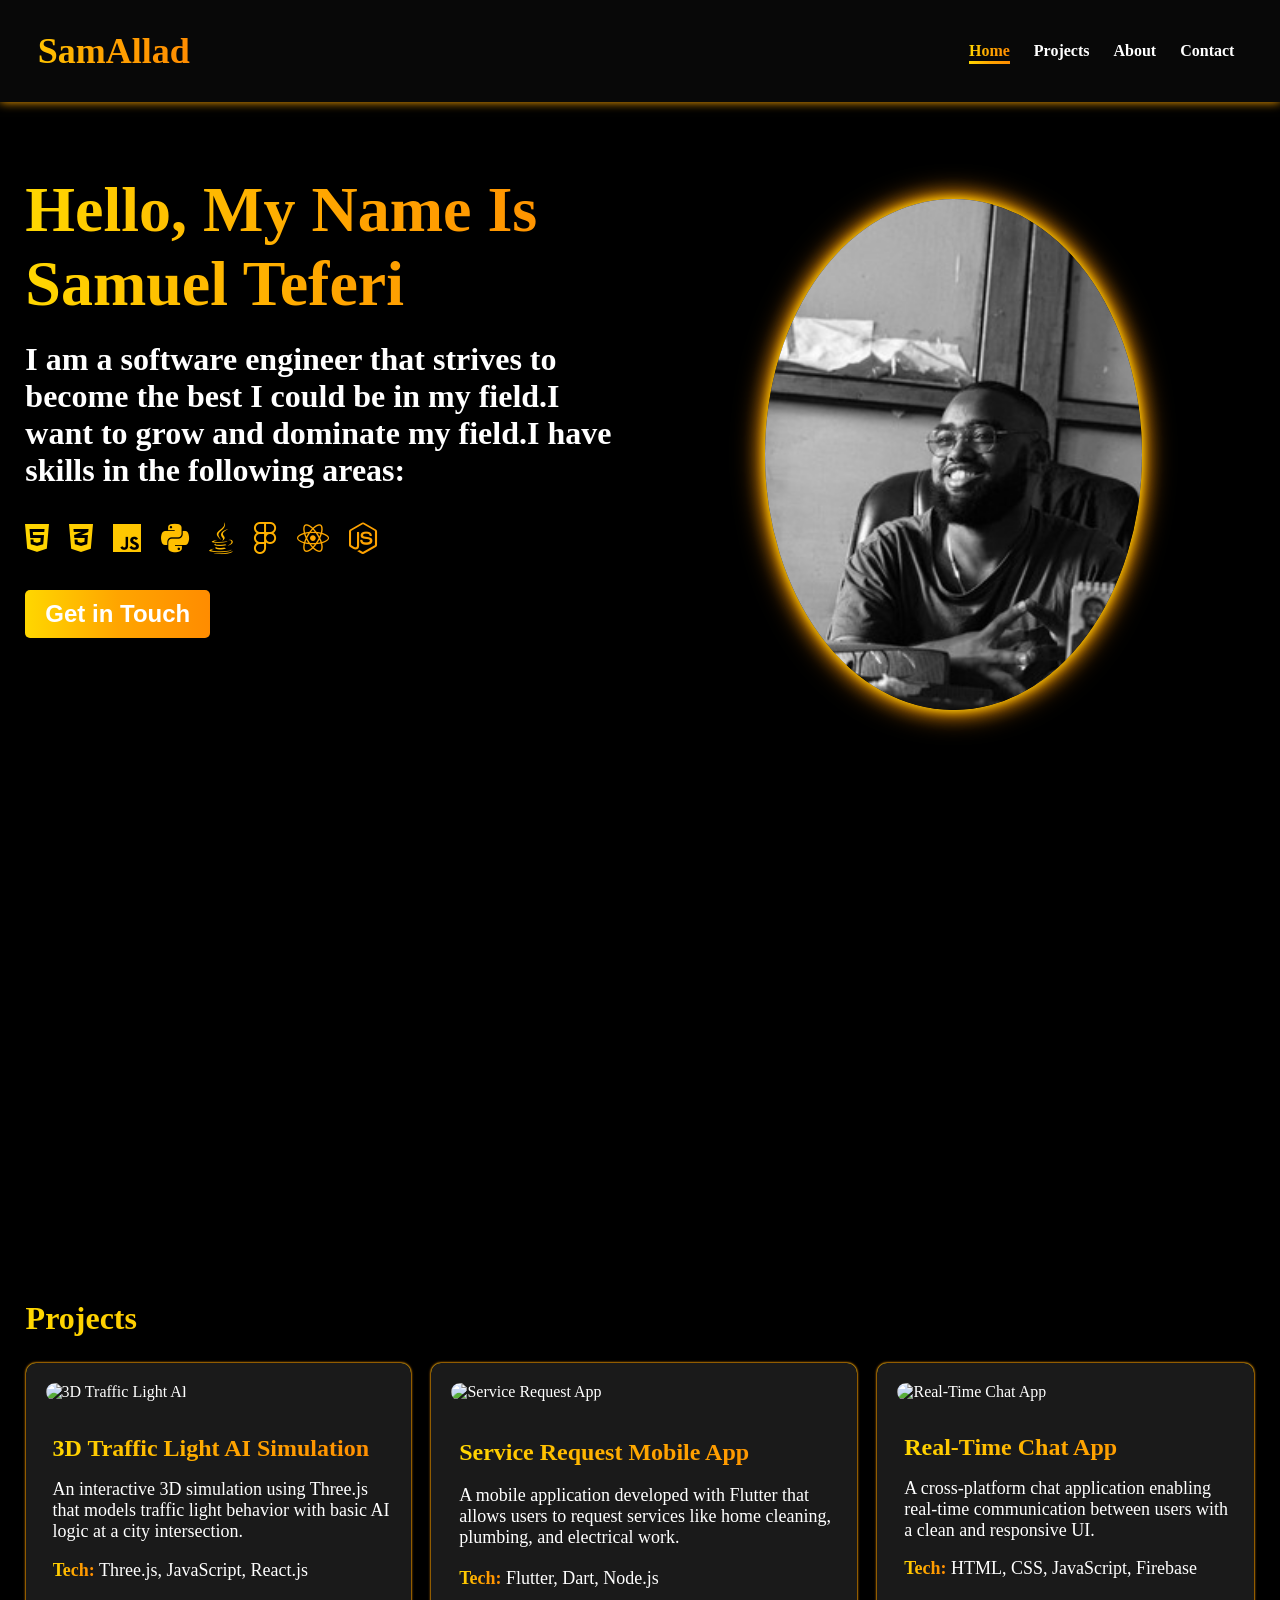
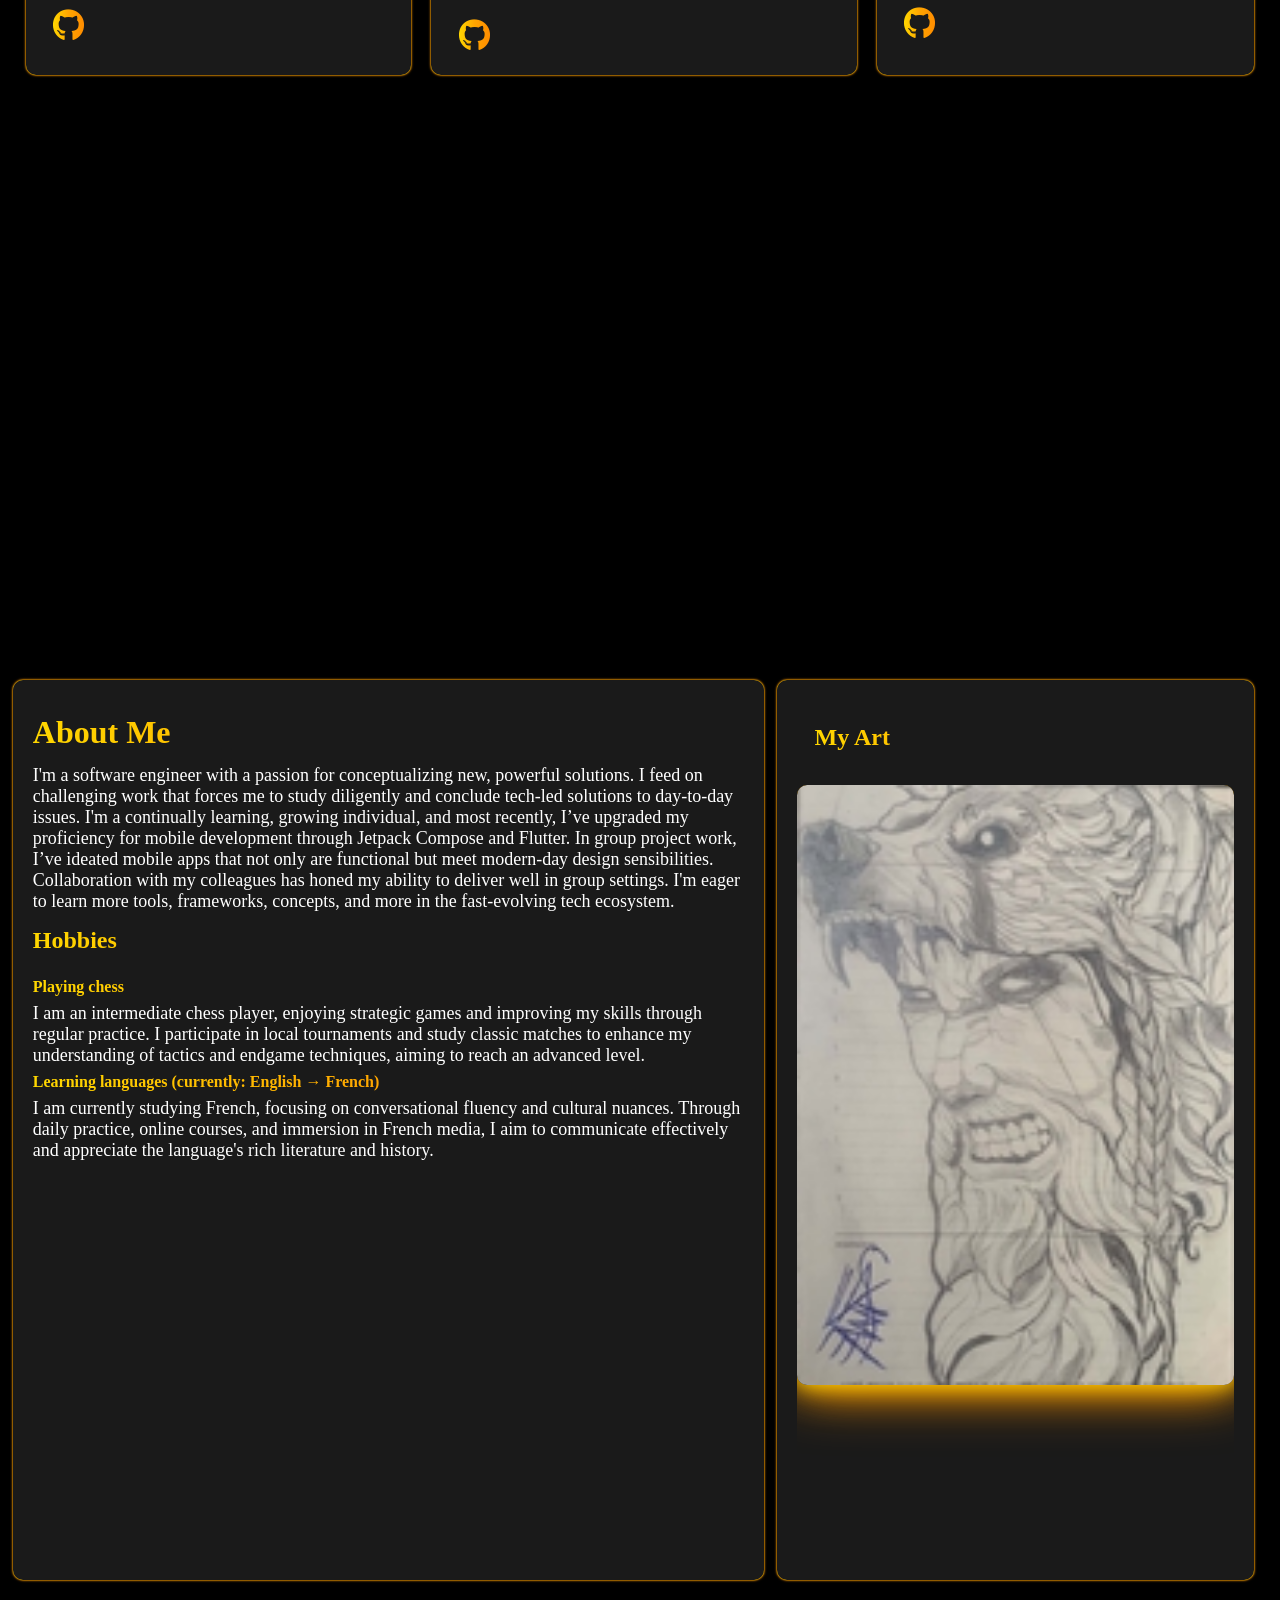
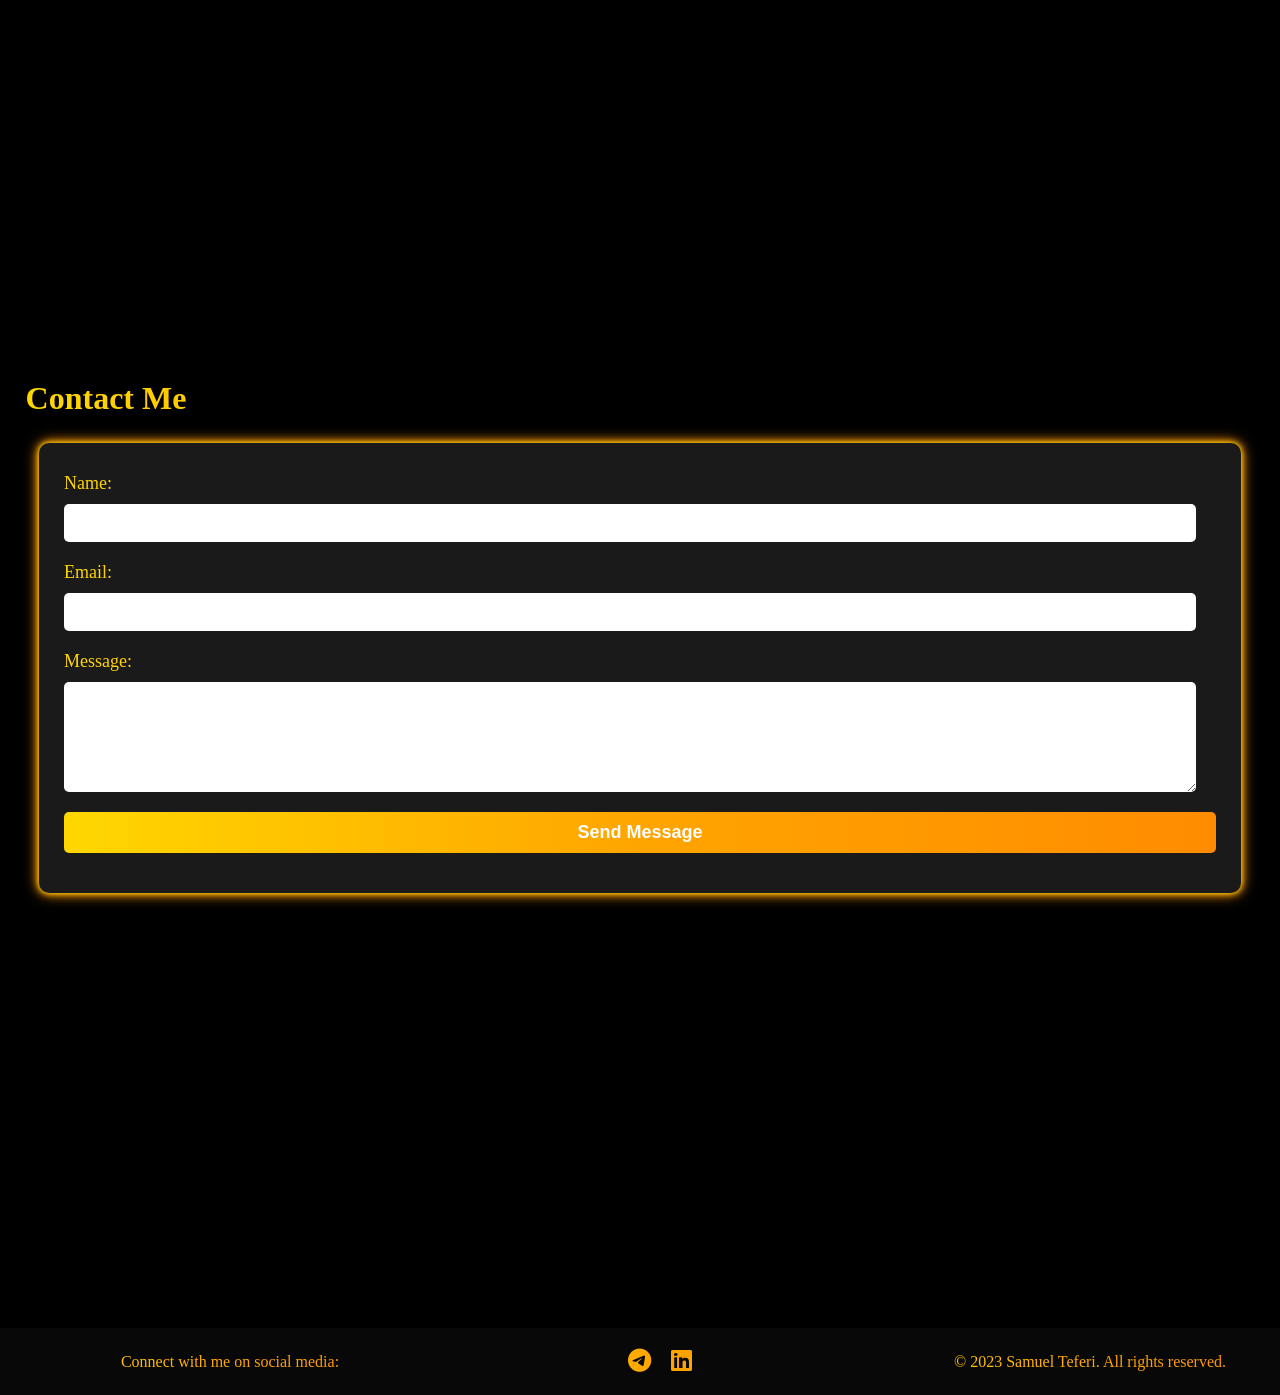
==== commit 6110c28e: "Update index.html" ====
--- a/index.html
+++ b/index.html
@@ -39,7 +39,7 @@
      <button id="contact-button"><a href="#contact">Get in Touch</a></button>
     </div>
     <div class="profile-photo">
-     <img src="/portfolio/assets/my.jpg" alt="my photo">
+     <img src="assets/my.jpg" alt="my photo">
 </div>
  </section>
  <section class="projects" id="projects">
@@ -105,8 +105,8 @@
         </p>
 
         <ul class="lang-switch">
-          <li><img class="eng" src="/portfolio/assets/eng.jpg" alt="English"></li>
-          <li><img class="fren" src="/portfolio/assets/fren.jpg" alt="French"></li>
+          <li><img class="eng" src="assets/eng.jpg" alt="English"></li>
+          <li><img class="fren" src="assets/fren.jpg" alt="French"></li>
         </ul>
       </li>
     </ul>
@@ -115,7 +115,7 @@
   <div class="right">
     <h3>My Art</h3>
     <ul class="arts">
-      <li><img src="/portfolio/assets/pant1.jpg" alt=""></li>
+      <li><img src="assets/pant1.jpg" alt=""></li>
     </ul>
   </div>
 </section>
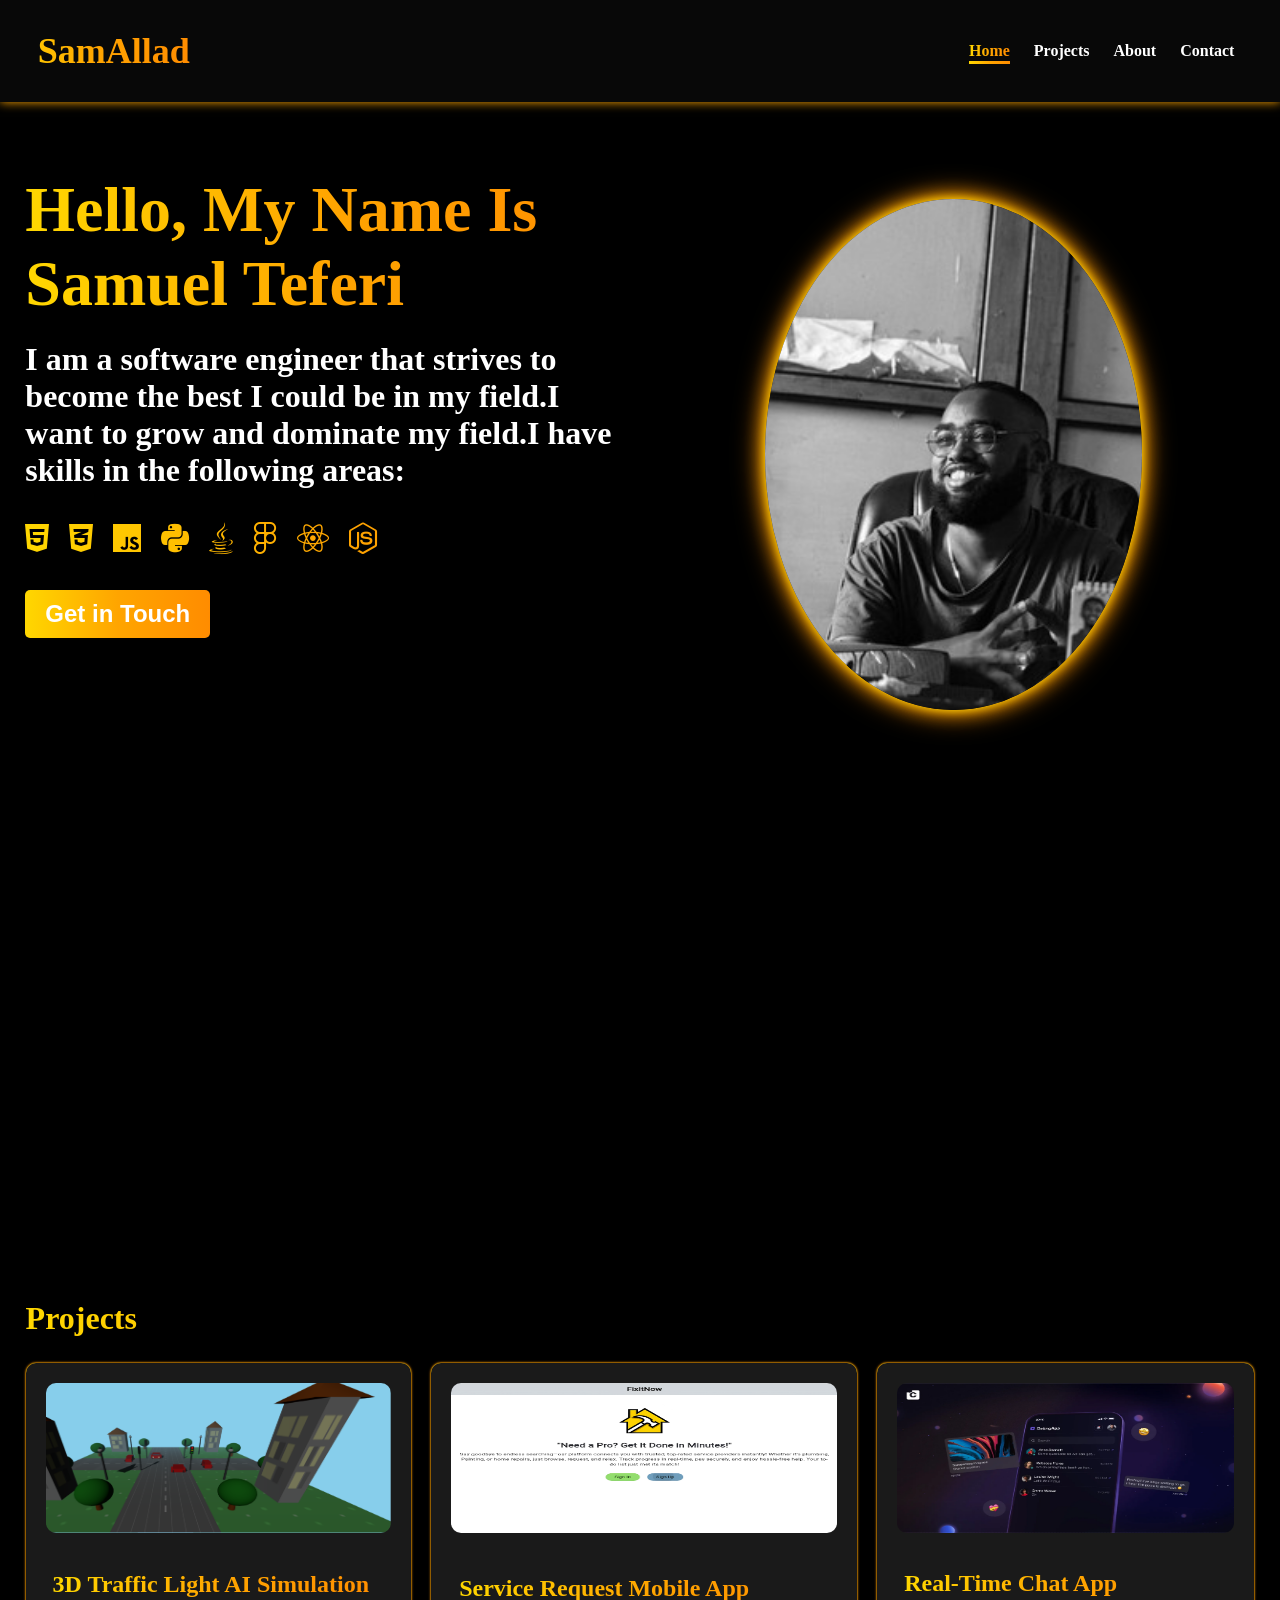
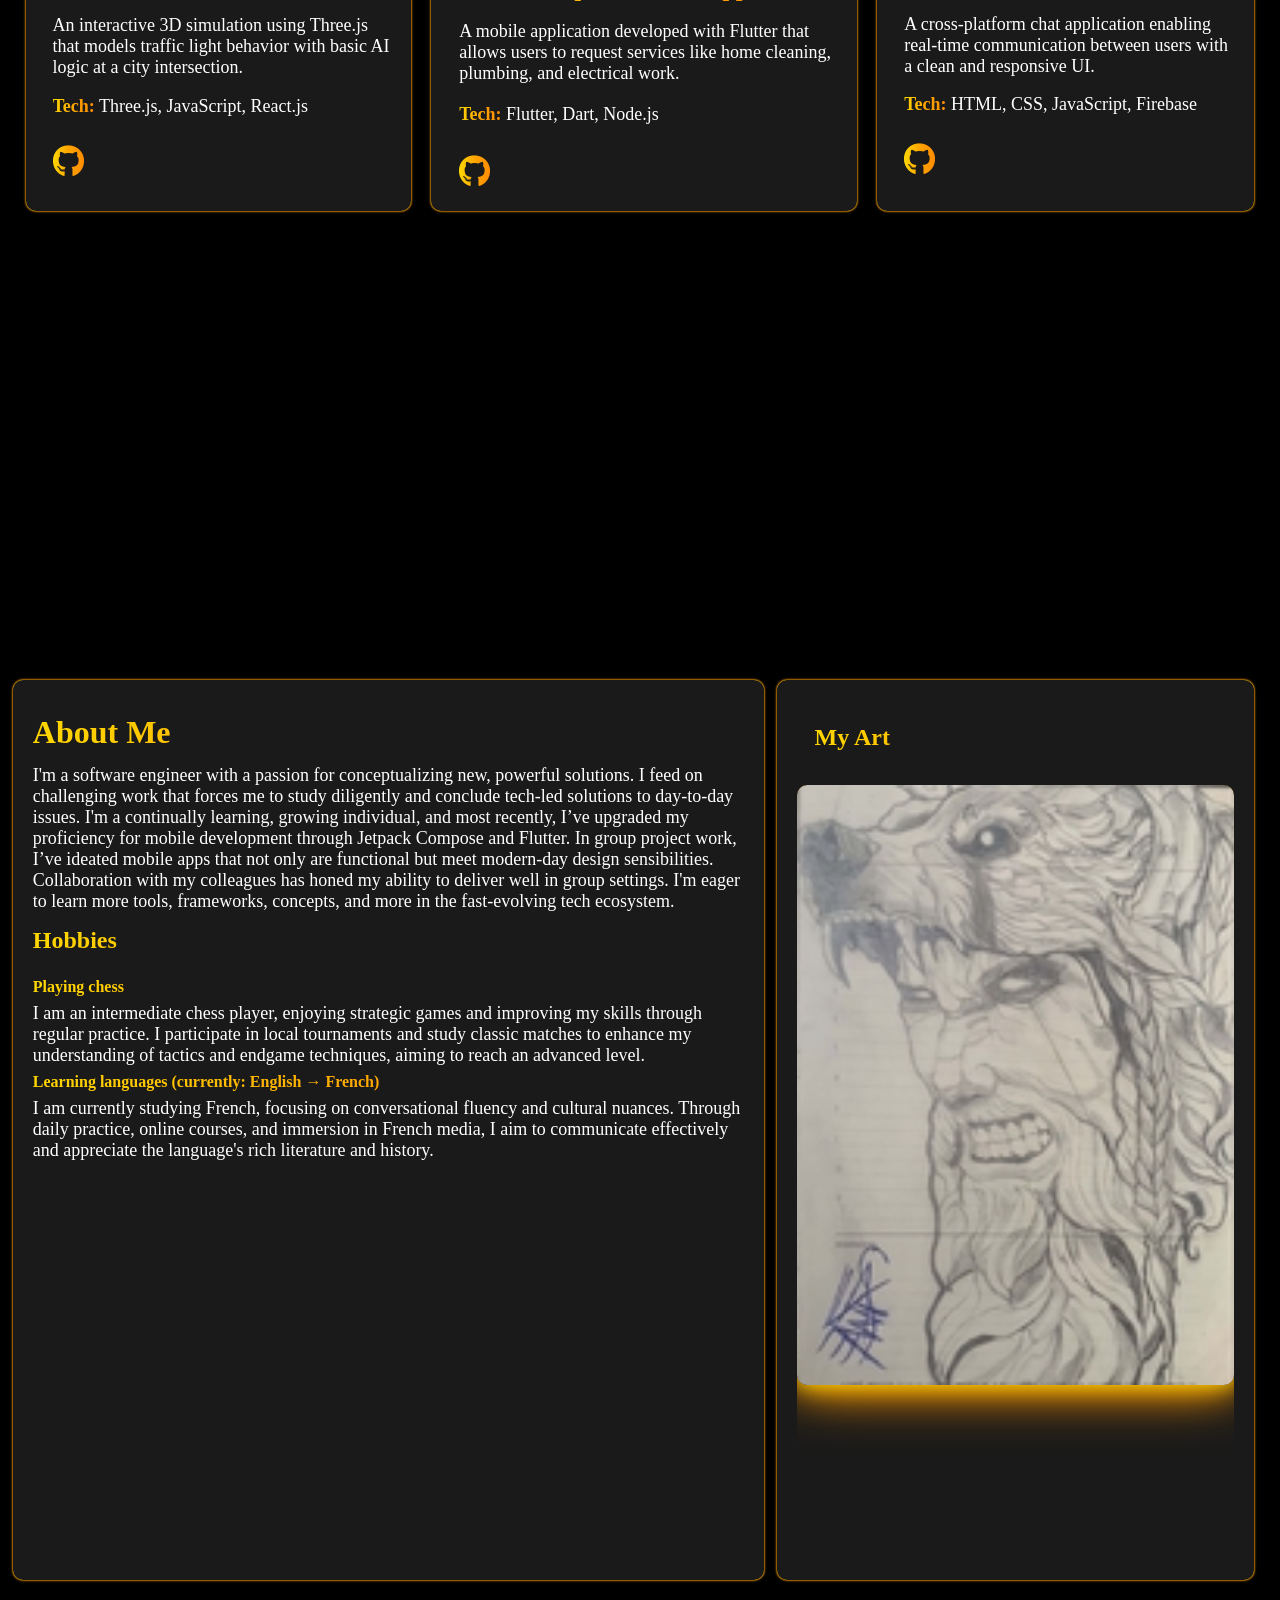
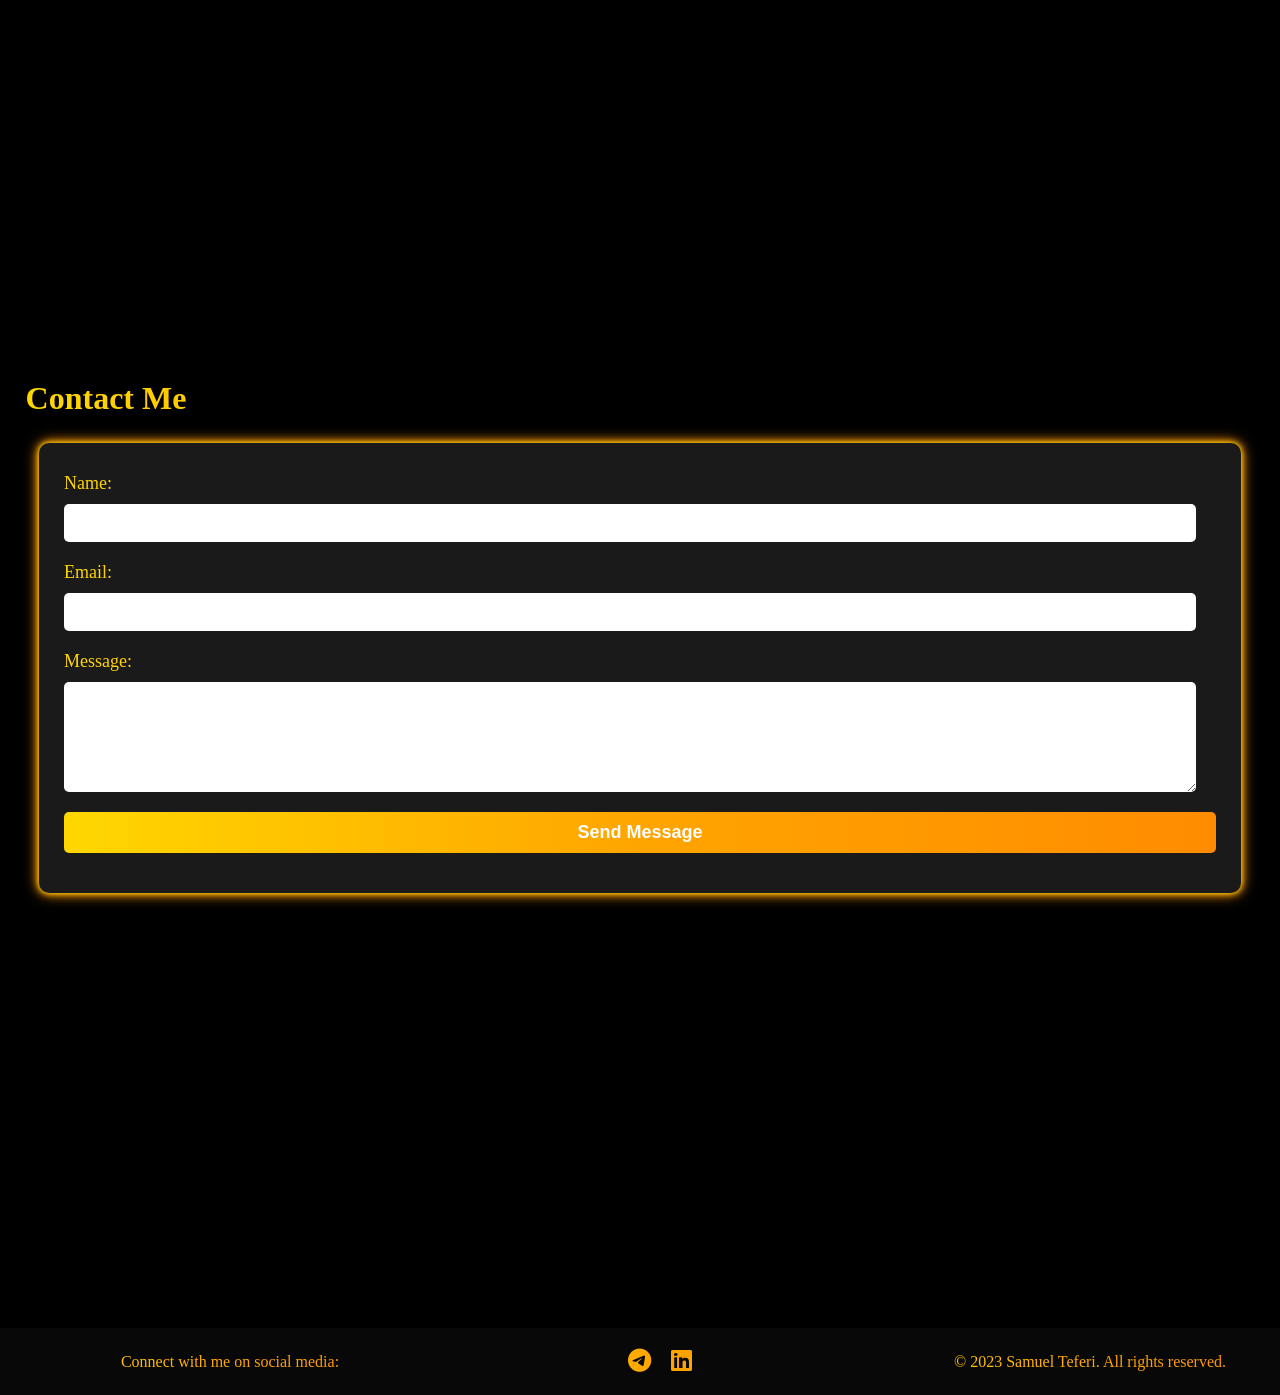
==== commit 5f2f6c6c: "Update index.html" ====
--- a/index.html
+++ b/index.html
@@ -46,7 +46,7 @@
     <h1>Projects</h1>
     <div id="project">
     <div class="project-card">
-    <img src="/portfolio/assets/ai.png" alt="3D Traffic Light AI">
+    <img src="assets/ai.png" alt="3D Traffic Light AI">
     <h3>3D Traffic Light AI Simulation</h3>
     <p>An interactive 3D simulation using Three.js that models traffic light behavior with basic AI logic at a city intersection.</p>
     <p><strong>Tech:</strong> Three.js, JavaScript, React.js</p>
@@ -55,7 +55,7 @@
 </div>
 
 <div class="project-card">
-    <img src="/portfolio/assets/services.png" alt="Service Request App">
+    <img src="assets/services.png" alt="Service Request App">
     <h3>Service Request Mobile App</h3>
     <p>A mobile application developed with Flutter that allows users to request services like home cleaning, plumbing, and electrical work.</p>
     <p><strong>Tech:</strong> Flutter, Dart, Node.js</p>
@@ -63,7 +63,7 @@
 </div>
 
 <div class="project-card">
-    <img src="/portfolio/assets/chat.webp" alt="Real-Time Chat App">
+    <img src="assets/chat.webp" alt="Real-Time Chat App">
     <h3>Real-Time Chat App</h3>
     <p>A cross-platform chat application enabling real-time communication between users with a clean and responsive UI.</p>
     <p><strong>Tech:</strong> HTML, CSS, JavaScript, Firebase</p>
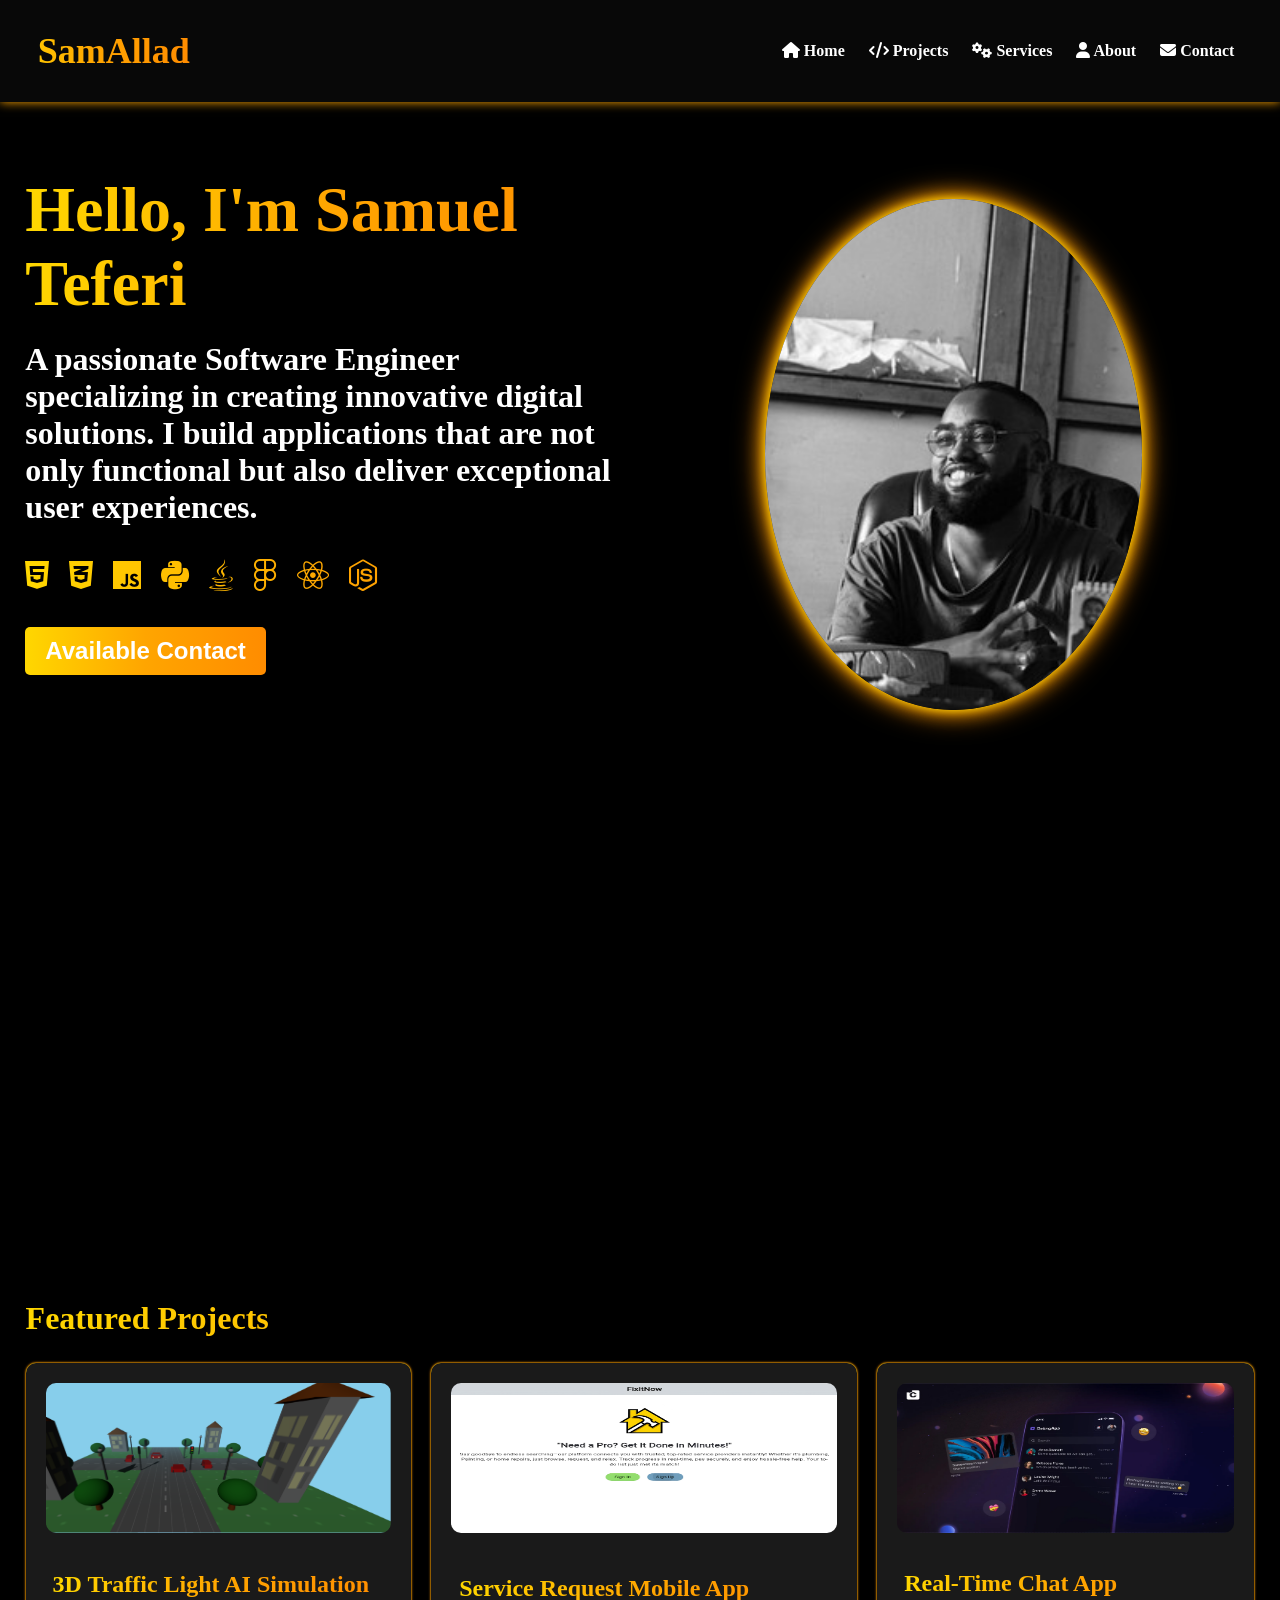
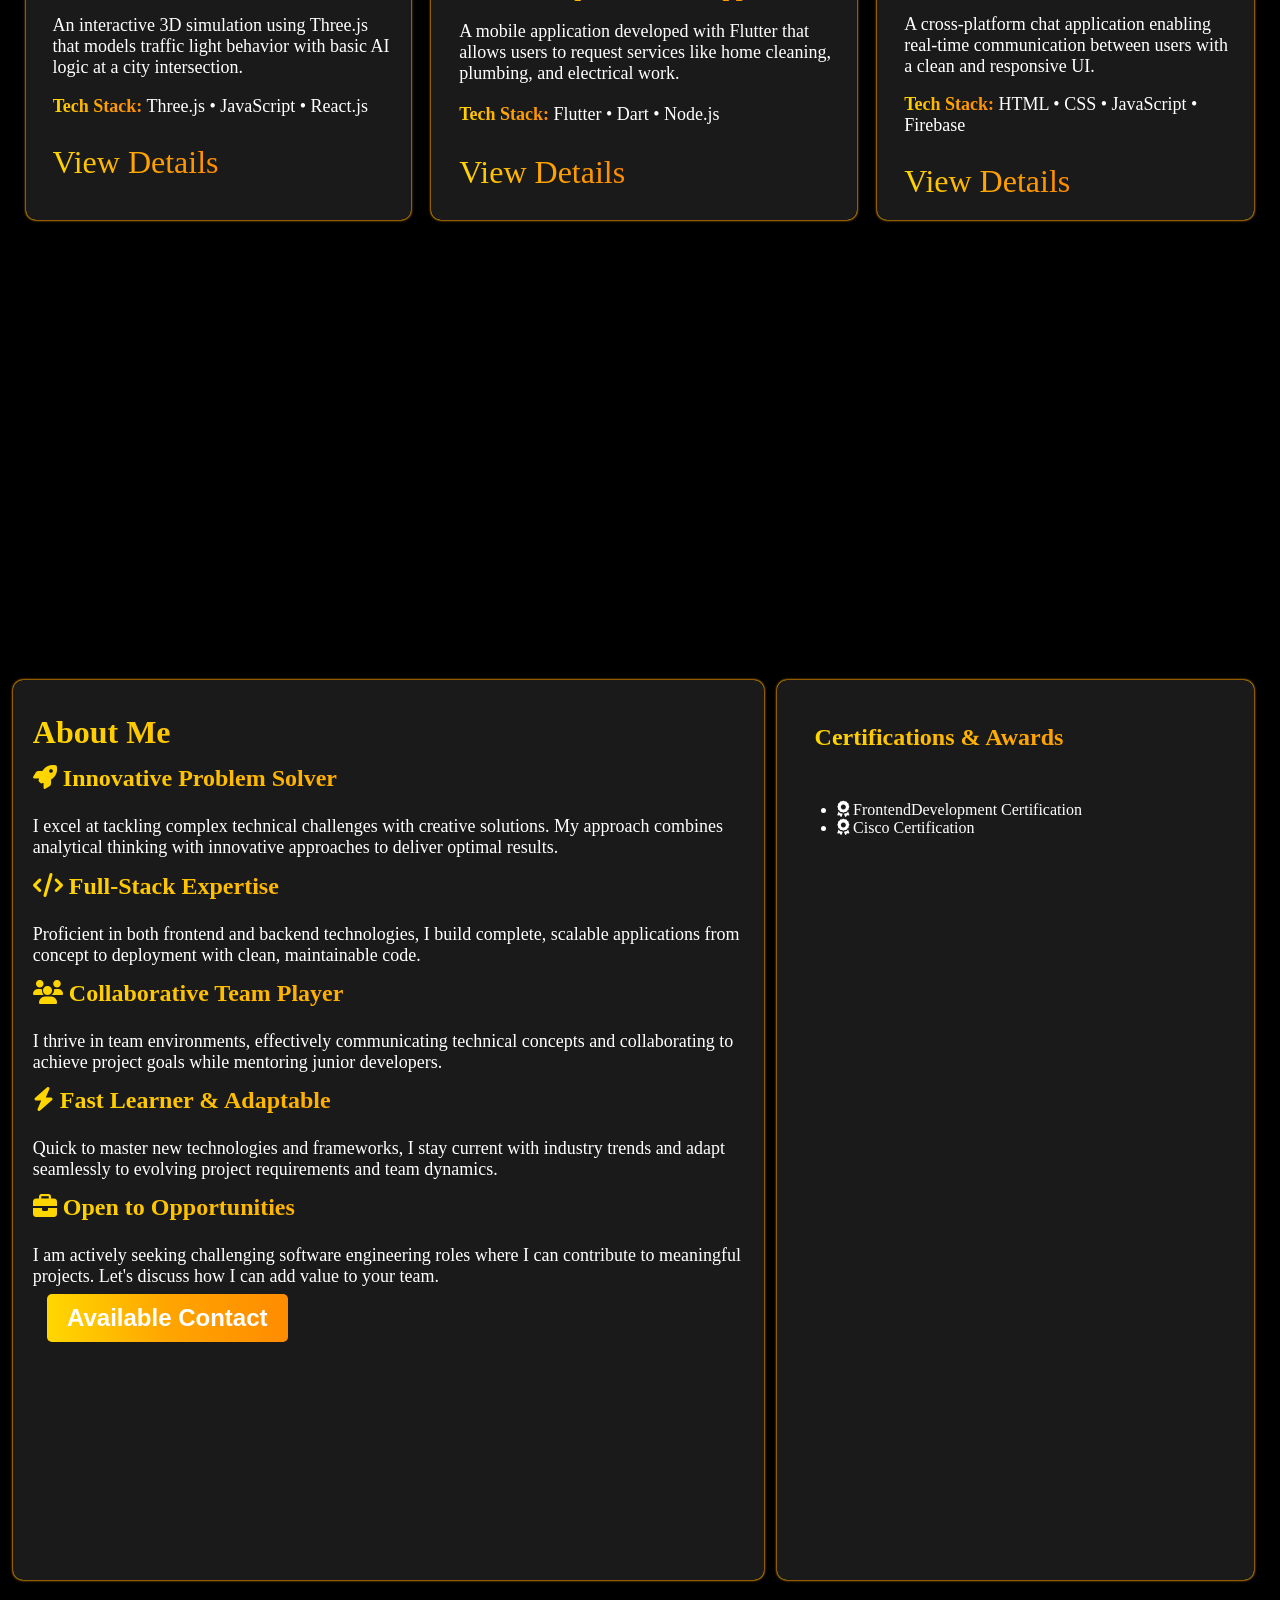
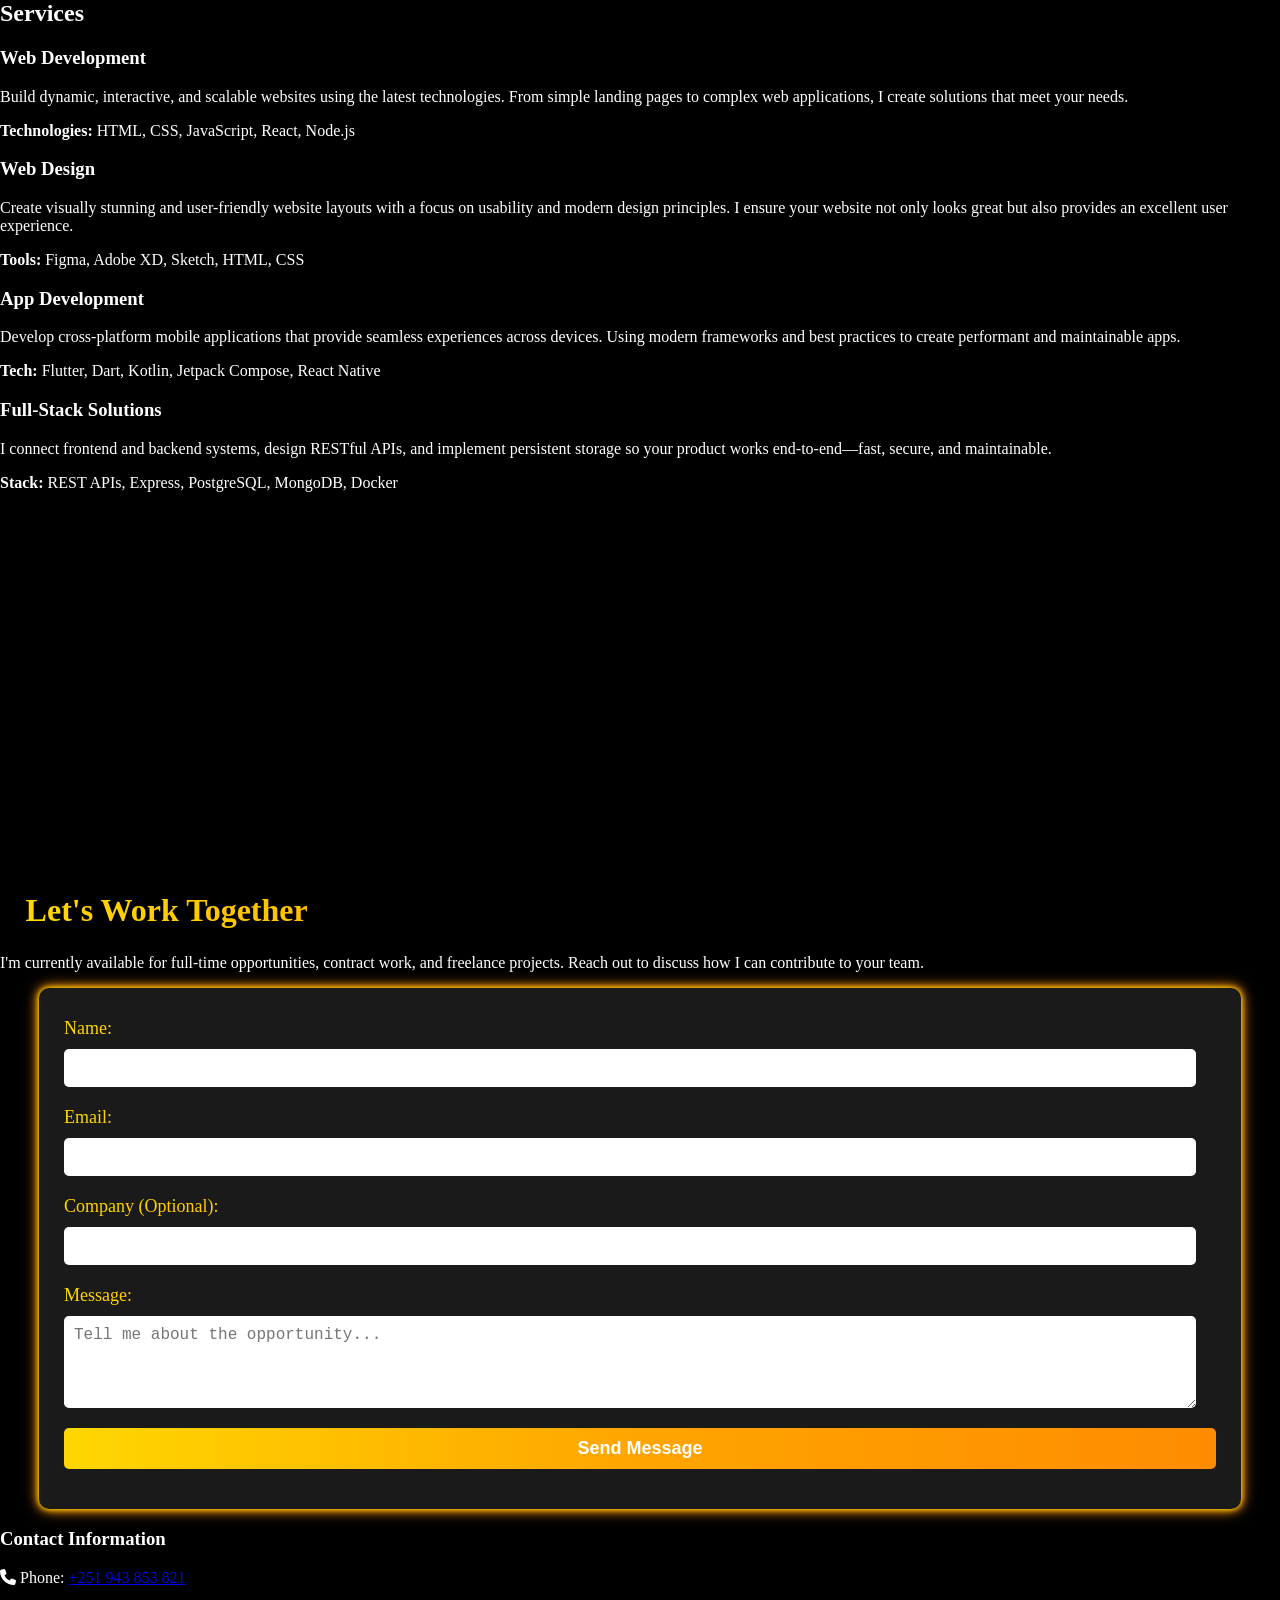
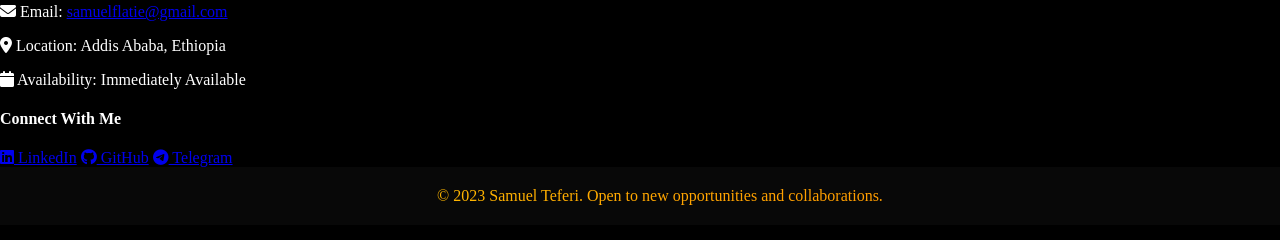
==== commit 461c8307: "Revamp portfolio website layout and content Updated the portfolio website to enhance presentation an" ====
--- a/index.html
+++ b/index.html
@@ -3,7 +3,7 @@
 <head>
     <meta charset="UTF-8">
     <meta name="viewport" content="width=device-width, initial-scale=1.0">
-    <title>Portfolio</title>
+    <title>Samuel Teferi - Software Engineer</title>
     <link rel="stylesheet" href="https://cdnjs.cloudflare.com/ajax/libs/font-awesome/6.4.2/css/all.min.css">
     <link rel="stylesheet" href="css/style.css">
 </head>
@@ -11,21 +11,21 @@
 <header>
  <nav>
     <div class="logo">
-        <h2>SamAllad</h2>
+      <h2>SamAllad</h2>
     </div>
      <ul>
-            <li><a href="#home">Home</a></li>
-            <li><a href="#projects">Projects</a></li>
-            <li><a href="#about">About</a></li>
-            <li><a href="#contact">Contact</a></li>
-        </ul>
+      <li><a href="#home"><i class="nav-icon fa-solid fa-house"></i> Home</a></li>
+      <li><a href="#projects"><i class="nav-icon fa-solid fa-code"></i> Projects</a></li>
+      <li><a href="#services"><i class="nav-icon fa-solid fa-cogs"></i> Services</a></li>
+      <li><a href="#about"><i class="nav-icon fa-solid fa-user"></i> About</a></li>
+      <li><a href="#contact"><i class="nav-icon fa-solid fa-envelope"></i> Contact</a></li>
+      </ul>
  </nav>
  </header>
  <section class="home" id="home">
     <div class="intro">
-     <h1>Hello, My Name Is Samuel Teferi</h1>
-     <p>I am a software engineer that strives to become the best I could be in my field.I want to grow and dominate my field.I have skills 
-        in the following areas:</p>
+     <h1>Hello, I'm Samuel Teferi</h1>
+     <p>A passionate Software Engineer specializing in creating innovative digital solutions. I build applications that are not only functional but also deliver exceptional user experiences.</p>
      <ul>
         <li><i class="fa-brands fa-html5" ></i></li>
         <li><i class="fa-brands fa-css3-alt" ></i></li>
@@ -36,113 +36,149 @@
         <li><i class="fa-brands fa-react"></i></li>
         <li><i class="fa-brands fa-node-js"></i></li>
      </ul>
-     <button id="contact-button"><a href="#contact">Get in Touch</a></button>
+     <button id="contact-button"><a href="#contact">Available Contact</a></button>
     </div>
     <div class="profile-photo">
-     <img src="assets/my.jpg" alt="my photo">
+     <img src="assets/my.jpg" alt="Samuel Teferi - Software Engineer">
 </div>
  </section>
  <section class="projects" id="projects">
-    <h1>Projects</h1>
+    <h1>Featured Projects</h1>
     <div id="project">
     <div class="project-card">
     <img src="assets/ai.png" alt="3D Traffic Light AI">
     <h3>3D Traffic Light AI Simulation</h3>
     <p>An interactive 3D simulation using Three.js that models traffic light behavior with basic AI logic at a city intersection.</p>
-    <p><strong>Tech:</strong> Three.js, JavaScript, React.js</p>
-    <a href="https://github.com/samuelteferiu/Simple-Ai-Traffic-with-controlled-enviroment" target="_blank"><i class="fa-brands fa-github"></i></a>
-  
+    <p class="tech-stack"><strong>Tech Stack:</strong> Three.js • JavaScript • React.js</p>
+    <a href="https://github.com/samuelteferiu/Simple-Ai-Traffic-with-controlled-enviroment" target="_blank" class="view-details">View Details</a>
 </div>
 
 <div class="project-card">
     <img src="assets/services.png" alt="Service Request App">
     <h3>Service Request Mobile App</h3>
     <p>A mobile application developed with Flutter that allows users to request services like home cleaning, plumbing, and electrical work.</p>
-    <p><strong>Tech:</strong> Flutter, Dart, Node.js</p>
-    <a href="https://github.com/YeabY/fixit-now-flutter" target="_blank"><i class="fa-brands fa-github"></i></a>
+    <p class="tech-stack"><strong>Tech Stack:</strong> Flutter • Dart • Node.js</p>
+    <a href="https://github.com/YeabY/fixit-now-flutter" target="_blank" class="view-details">View Details</a>
 </div>
 
 <div class="project-card">
     <img src="assets/chat.webp" alt="Real-Time Chat App">
     <h3>Real-Time Chat App</h3>
     <p>A cross-platform chat application enabling real-time communication between users with a clean and responsive UI.</p>
-    <p><strong>Tech:</strong> HTML, CSS, JavaScript, Firebase</p>
-    <a href="https://github.com/samuelteferi/chat-app" target="_blank"><i class="fa-brands fa-github"></i></a>
+    <p class="tech-stack"><strong>Tech Stack:</strong> HTML • CSS • JavaScript • Firebase</p>
+    <a href="https://github.com/samuelteferi/chat-app" target="_blank" class="view-details">View Details</a>
 </div>
 </div>
  </section>
  <section class="about" id="about">
   <div class="left">
     <h2>About Me</h2>
-    <p>
-      I'm a software engineer with a passion for conceptualizing new, powerful solutions.
-      I feed on challenging work that forces me to study diligently and conclude tech-led solutions to day-to-day issues.
-      I'm a continually learning, growing individual, and most recently, I’ve upgraded my proficiency for mobile development
-      through Jetpack Compose and Flutter. In group project work, I’ve ideated mobile apps that not only are functional but
-      meet modern-day design sensibilities. Collaboration with my colleagues has honed my ability to deliver well in group
-      settings. I'm eager to learn more tools, frameworks, concepts, and more in the fast-evolving tech ecosystem.
-    </p>
-
-    <h3>Hobbies</h3>
-    <ul class="hobbies">
-      <li class="chess">
-        <h4>Playing chess</h4>
-        <div class="chess-row">
-          <p>
-            I am an intermediate chess player, enjoying strategic games and improving my skills through regular practice.
-            I participate in local tournaments and study classic matches to enhance my understanding of tactics and endgame
-            techniques, aiming to reach an advanced level.
-          </p>
-        </div>
-      </li>
-
-      <li class="language">
-        <h4>Learning languages (currently: English → French)</h4>
-        <p class="lang-desc">
-          I am currently studying French, focusing on conversational fluency and cultural nuances.
-          Through daily practice, online courses, and immersion in French media,
-          I aim to communicate effectively and appreciate the language's rich literature and history.
-        </p>
-
-        <ul class="lang-switch">
-          <li><img class="eng" src="assets/eng.jpg" alt="English"></li>
-          <li><img class="fren" src="assets/fren.jpg" alt="French"></li>
-        </ul>
-      </li>
-    </ul>
+    <div class="strengths-grid">
+      <div class="strength-card">
+        <h3><i class="fa-solid fa-rocket"></i> Innovative Problem Solver</h3>
+        <p>I excel at tackling complex technical challenges with creative solutions. My approach combines analytical thinking with innovative approaches to deliver optimal results.</p>
+      </div>
+      
+      <div class="strength-card">
+        <h3><i class="fa-solid fa-code"></i> Full-Stack Expertise</h3>
+        <p>Proficient in both frontend and backend technologies, I build complete, scalable applications from concept to deployment with clean, maintainable code.</p>
+      </div>
+      
+      <div class="strength-card">
+        <h3><i class="fa-solid fa-users"></i> Collaborative Team Player</h3>
+        <p>I thrive in team environments, effectively communicating technical concepts and collaborating to achieve project goals while mentoring junior developers.</p>
+      </div>
+      
+      <div class="strength-card">
+        <h3><i class="fa-solid fa-bolt"></i> Fast Learner & Adaptable</h3>
+        <p>Quick to master new technologies and frameworks, I stay current with industry trends and adapt seamlessly to evolving project requirements and team dynamics.</p>
+      </div>
+    </div>
+    
+    <div class="opportunity-cta">
+      <h3><i class="fa-solid fa-briefcase"></i> Open to Opportunities</h3>
+      <p>I am actively seeking challenging software engineering roles where I can contribute to meaningful projects. Let's discuss how I can add value to your team.</p>
+      <button id="contact-button"><a href="#contact">Available Contact</a></button>
+    </div>
   </div>
 
   <div class="right">
-    <h3>My Art</h3>
-    <ul class="arts">
-      <li><img src="assets/pant1.jpg" alt=""></li>
+    <h3>Certifications & Awards</h3>
+    <ul class="awards">
+      <li><i class="fa-solid fa-award"></i> FrontendDevelopment Certification</li>
+      <li><i class="fa-solid fa-award"></i> Cisco Certification</li>
     </ul>
   </div>
 </section>
 
+    <!-- Services Section -->
+    <section class="services" id="services">
+      <h2>Services</h2>
+      <div class="service-grid">
+        <div class="service-card">
+          <h3>Web Development</h3>
+          <p>Build dynamic, interactive, and scalable websites using the latest technologies. From simple landing pages to complex web applications, I create solutions that meet your needs.</p>
+          <p class="tools"><strong>Technologies:</strong> HTML, CSS, JavaScript, React, Node.js</p>
+        </div>
+        <div class="service-card">
+          <h3>Web Design</h3>
+          <p>Create visually stunning and user-friendly website layouts with a focus on usability and modern design principles. I ensure your website not only looks great but also provides an excellent user experience.</p>
+          <p class="tools"><strong>Tools:</strong> Figma, Adobe XD, Sketch, HTML, CSS</p>
+        </div>
+        <div class="service-card">
+          <h3>App Development</h3>
+          <p>Develop cross-platform mobile applications that provide seamless experiences across devices. Using modern frameworks and best practices to create performant and maintainable apps.</p>
+          <p class="tools"><strong>Tech:</strong> Flutter, Dart, Kotlin, Jetpack Compose, React Native</p>
+        </div>
+        <div class="service-card">
+          <h3>Full-Stack Solutions</h3>
+          <p>I connect frontend and backend systems, design RESTful APIs, and implement persistent storage so your product works end-to-end—fast, secure, and maintainable.</p>
+          <p class="tools"><strong>Stack:</strong> REST APIs, Express, PostgreSQL, MongoDB, Docker</p>
+        </div>
+      </div>
+    </section>
+
+    <script src="js/contact.js"></script>
+
+    <!-- Contact placed inside a section so nav highlighting still works -->
     <section class="contact" id="contact">
-          <h2>Contact Me</h2>
-        <form id="contact-form">
-            <label for="name">Name:</label>
-            <input type="text" id="name" name="name" required>
-            <label for="email">Email:</label>
-            <input type="email" id="email" name="email" required>
-            <label for="message">Message:</label>
-            <textarea id="message" name="message" rows="5" required></textarea>
-            <button type="submit">Send Message</button>
-        </form>
-        <div id="form-message"></div>
+      <div class="contact-wrapper">
+        <div class="contact-left">
+          <h2>Let's Work Together</h2>
+          <p>I'm currently available for full-time opportunities, contract work, and freelance projects. Reach out to discuss how I can contribute to your team.</p>
+          <form id="contact-form">
+              <label for="name">Name:</label>
+              <input type="text" id="name" name="name" required>
+              <label for="email">Email:</label>
+              <input type="email" id="email" name="email" required>
+              <label for="company">Company (Optional):</label>
+              <input type="text" id="company" name="company">
+              <label for="message">Message:</label>
+              <textarea id="message" name="message" rows="4" placeholder="Tell me about the opportunity..." required></textarea>
+              <button type="submit">Send Message</button>
+          </form>
+          <div id="form-message"></div>
+        </div>
+        <div class="contact-right">
+          <div class="contact-info">
+            <h3>Contact Information</h3>
+            <p><i class="fa-solid fa-phone"></i> Phone: <a href="tel:+251943853821">+251 943 853 821</a></p>
+            <p><i class="fa-solid fa-envelope"></i> Email: <a href="mailto:samuelflatie@gmail.com">samuelflatie@gmail.com</a></p>
+            <p><i class="fa-solid fa-location-dot"></i> Location: Addis Ababa, Ethiopia</p>
+            <p><i class="fa-solid fa-calendar"></i> Availability: Immediately Available</p>
+          </div>
+          <div class="follow-icons">
+            <h4 class="follow-title">Connect With Me</h4>
+            <a href="https://www.linkedin.com/in/samuel-teferi-765812358" target="_blank" rel="noopener" aria-label="LinkedIn"><i class="fa-brands fa-linkedin"></i> LinkedIn</a>
+            <a href="https://github.com/samuelteferi" target="_blank" rel="noopener" aria-label="GitHub"><i class="fa-brands fa-github"></i> GitHub</a>
+            <a href="https://t.me/Alladinf18" target="_blank" rel="noopener" aria-label="Telegram"><i class="fa-brands fa-telegram"></i> Telegram</a>
+          </div>
+        </div>
+      </div>
+      <footer>
+        <p>&copy; 2023 Samuel Teferi. Open to new opportunities and collaborations.</p>
+      </footer>
     </section>
-    <script src="js/contact.js"></script>
-    <footer>
-    <p>Connect with me on social media:</p>
-    <ul>
-      <li><a href="https://t.me/Alladinf18" target="_blank" rel="noopener"><i class="fa-brands fa-telegram"></i></a></li>
-      <li><a href="https://www.linkedin.com/in/samuel-teferi-765812358" target="_blank" rel="noopener"><i class="fa-brands fa-linkedin"></i></a></li>
-      
-    </ul>
-    <p>&copy; 2023 Samuel Teferi. All rights reserved.</p>
-</footer>
 </body>
 
 </html>
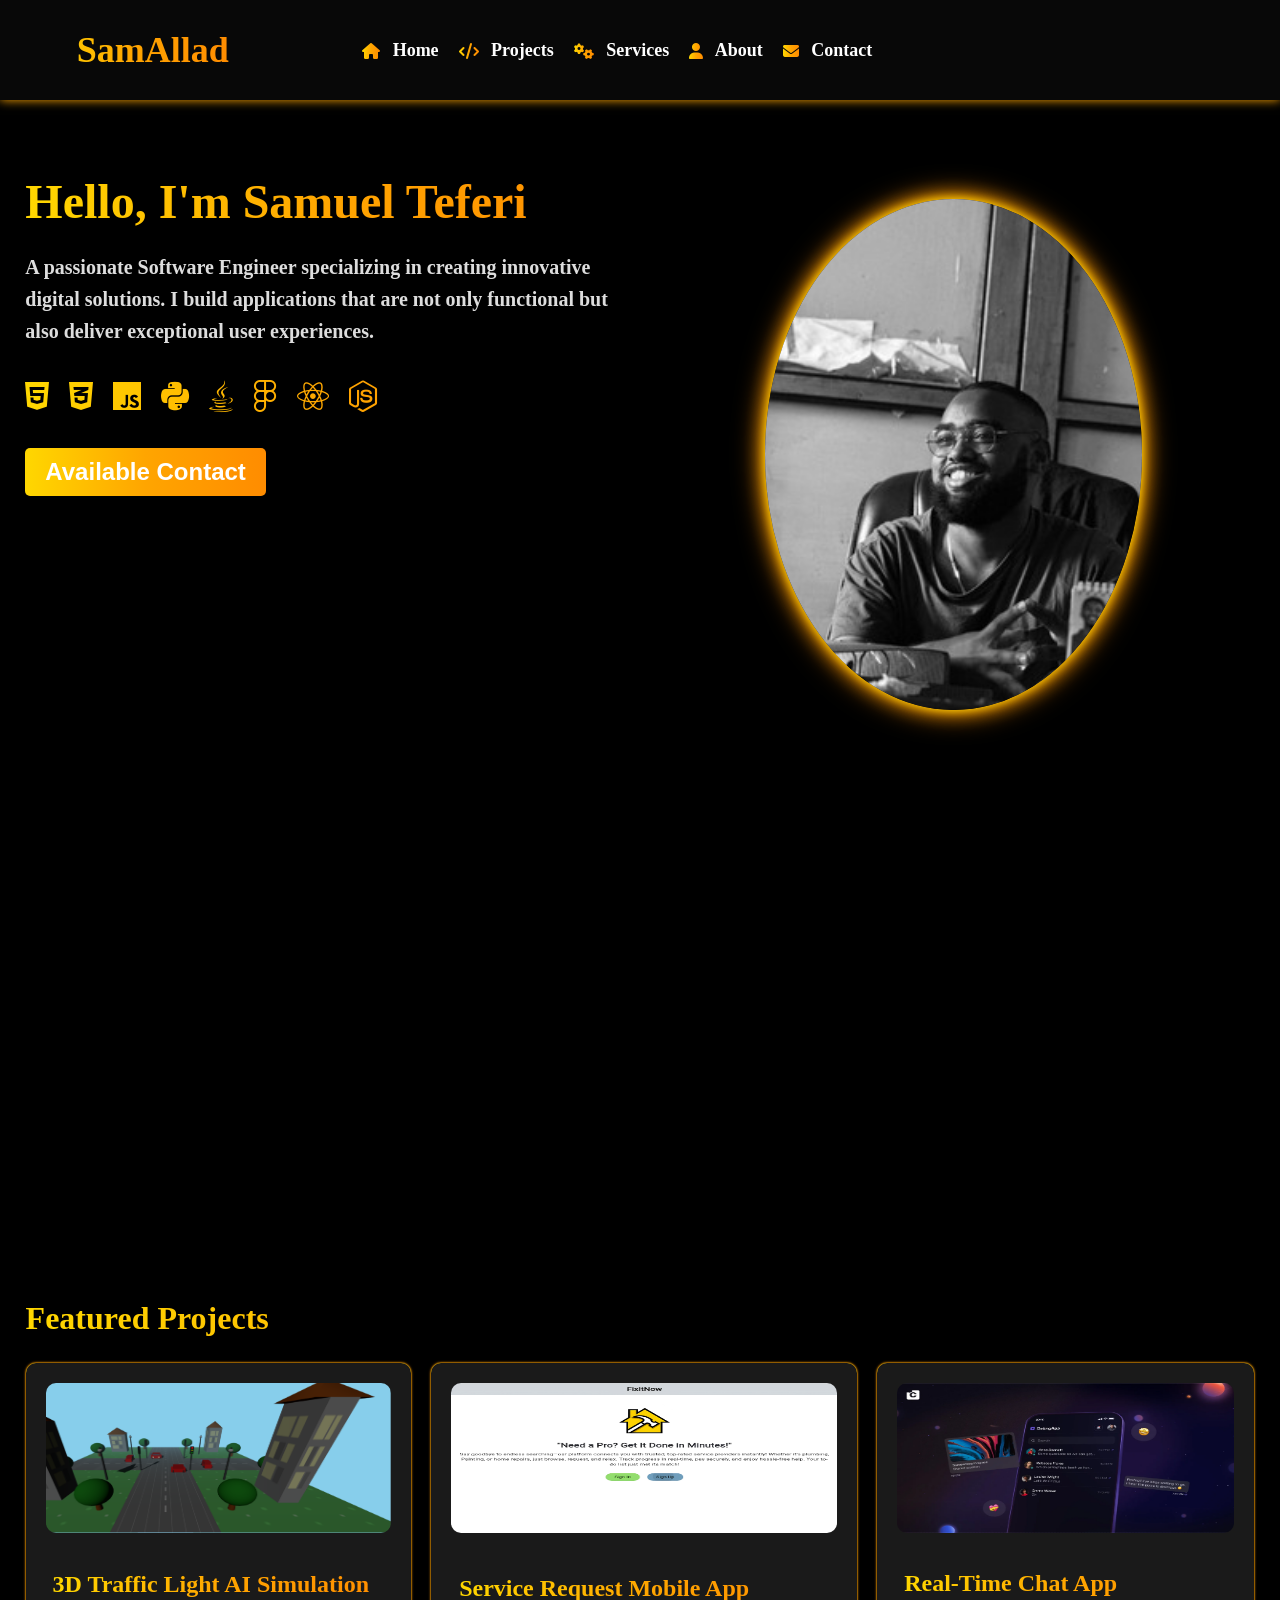
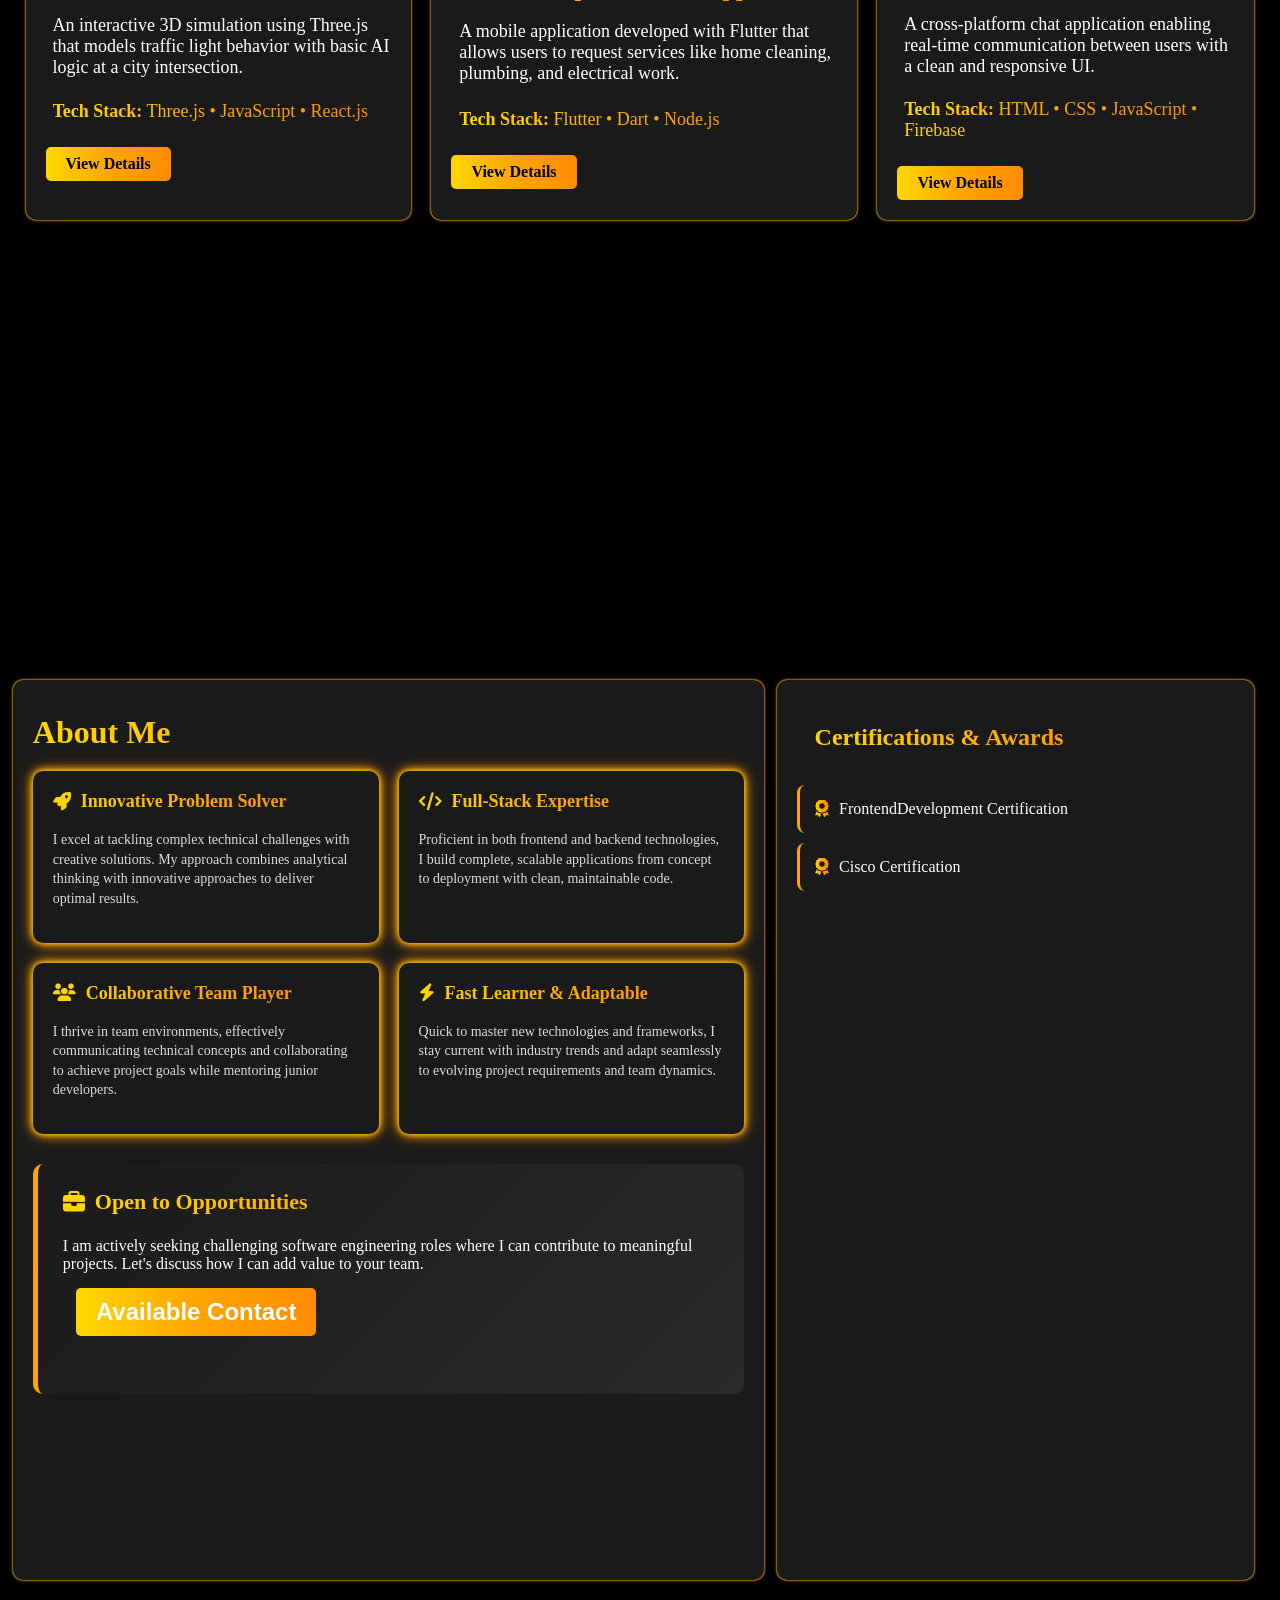
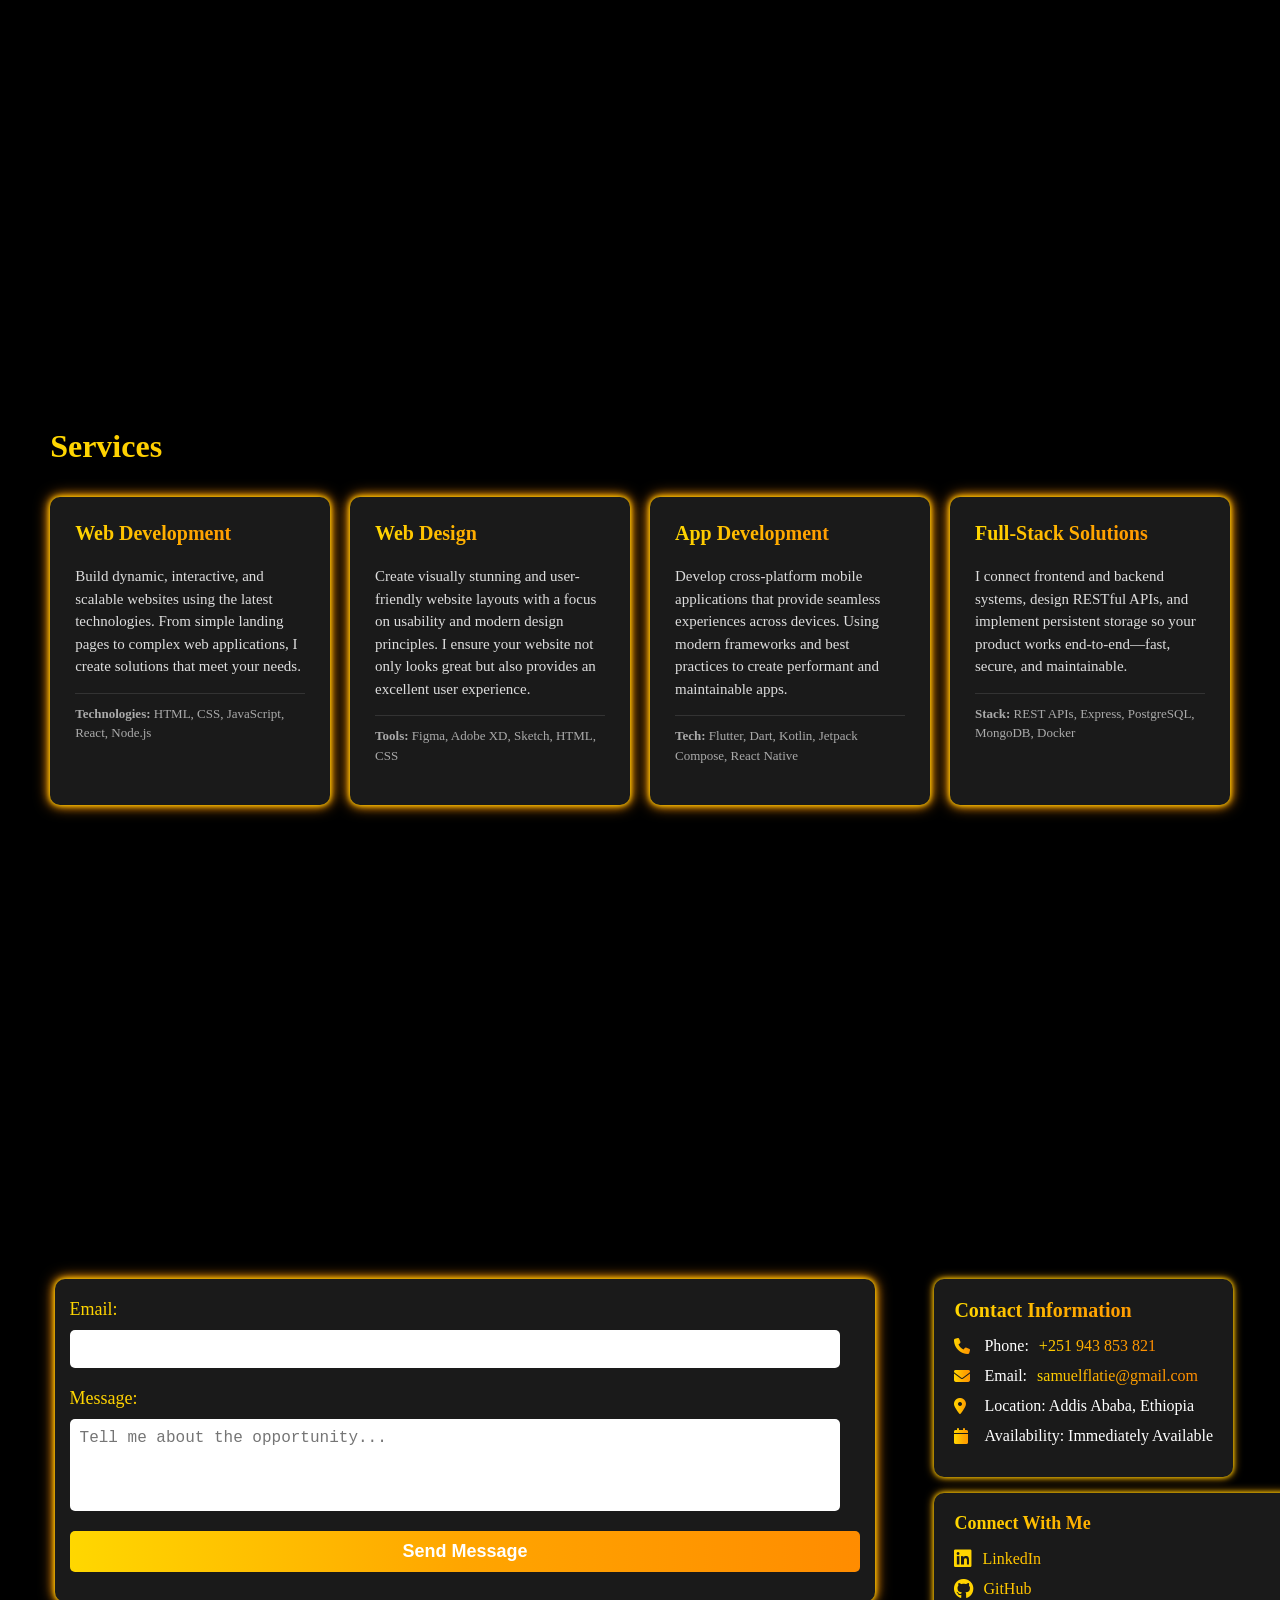
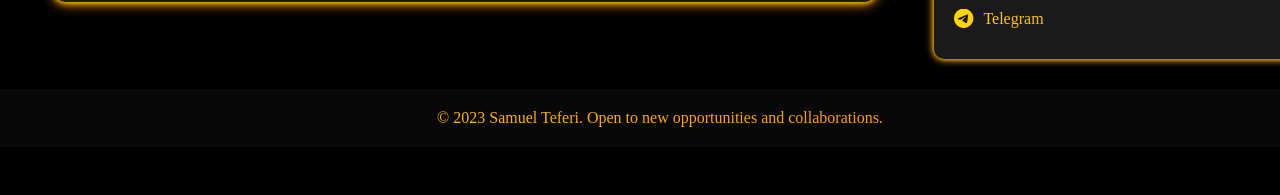
==== commit d1c3a608: "Update index.html" ====
--- a/index.html
+++ b/index.html
@@ -144,15 +144,9 @@
     <section class="contact" id="contact">
       <div class="contact-wrapper">
         <div class="contact-left">
-          <h2>Let's Work Together</h2>
-          <p>I'm currently available for full-time opportunities, contract work, and freelance projects. Reach out to discuss how I can contribute to your team.</p>
           <form id="contact-form">
-              <label for="name">Name:</label>
-              <input type="text" id="name" name="name" required>
               <label for="email">Email:</label>
               <input type="email" id="email" name="email" required>
-              <label for="company">Company (Optional):</label>
-              <input type="text" id="company" name="company">
               <label for="message">Message:</label>
               <textarea id="message" name="message" rows="4" placeholder="Tell me about the opportunity..." required></textarea>
               <button type="submit">Send Message</button>
--- a/css/style.css
+++ b/css/style.css
@@ -16,11 +16,32 @@
     background-color: black;
 }
 
+.nav-icon {
+  margin-right: 8px;
+  font-size: 16px;
+  vertical-align: middle;
+  background: linear-gradient(90deg, #FFD700, #FFA500, #FF8C00);
+  -webkit-background-clip: text;
+  -webkit-text-fill-color: transparent;
+  display: inline-block;
+}
+
+.site-logo {
+  margin-right: 8px;
+  font-size: 28px;
+  vertical-align: middle;
+  background: linear-gradient(90deg, #FFD700, #FFA500, #FF8C00);
+  -webkit-background-clip: text;
+  -webkit-text-fill-color: transparent;
+  display: inline-block;
+}
+
 @media (orientation: landscape) and (min-width: 800px) { 
+  /* HEADER FIXED: Increased height from 120px to 150px */
   header {
     position: fixed;
     width: 100%;
-    height: 108px;
+    height: 100px; /* INCREASED FROM 120px */
     top: 0;
     z-index: 1000;
   }
@@ -30,13 +51,19 @@
     display: flex;
     padding-right: 2%;
     flex-direction: row;
-    justify-content: space-between;
+    justify-content: center;
+    align-items: center; /* ADDED: Center vertically */
+    height: 100%; /* ADDED: Fill header height */
     box-shadow: #FFA500 0px 0px 10px;
   }
 
   .logo {
     font-size: 24px;
     padding-left: 3%;
+    position: absolute;
+    left: 3%;
+    top: 50%;
+    transform: translateY(-50%);
     background: linear-gradient(90deg, #FFD700, #FFA500, #FF8C00);
     -webkit-background-clip: text;
     -webkit-text-fill-color: transparent;
@@ -47,6 +74,8 @@
     list-style: none;
     padding: 0;
     align-content: center;
+    display: flex;
+    justify-content: center;
   }
 
   nav ul li {
@@ -61,6 +90,7 @@
     font-weight: bold;
     display: inline-block;
     transition: all 0.3s ease;
+    font-size: 18px; /* ADDED: Slightly larger font */
   }
 
   nav ul li a.active {
@@ -94,8 +124,9 @@
     width: 100%;
   }
 
+  /* UPDATED: Increased from 120px to 150px */
   section {
-    scroll-margin-top: 108px;
+    scroll-margin-top: 150px;
   }
 
   #home {
@@ -116,18 +147,20 @@
 
   #home h1 {
     margin: 20% 0 2% 2%;
-    font-size: 64px;
+    font-size: 48px;
     font-family: Cambria, Cochin, Georgia, Times, 'Times New Roman', serif;
     background: linear-gradient(90deg, #FFD700, #FFA500, #FF8C00);
     -webkit-background-clip: text;
     -webkit-text-fill-color: transparent;
-    
+    line-height: 1.2;
   }
 
   #home p {
     margin: 20px 20px 20px 2%;
-    font-size: 32px;
+    font-size: 20px;
     font-weight: bold;
+    line-height: 1.6;
+    color: #ddd;
   }
 
   #home ul {
@@ -192,12 +225,12 @@
     height: 100vh;
     width: 100%;
     animation: fadeIn 1s ease-in;
-    scroll-margin-top: 108px;
+    /* UPDATED: Increased from 108px to 150px */
+    scroll-margin-top: 150px;
     margin-top: 25em;
   }
 
   #projects h1 {
-    
     margin: 20% 0 2% 2%;
     font-size: 32px;
     font-family: Cambria, Cochin, Georgia, Times, 'Times New Roman', serif;
@@ -249,24 +282,30 @@
     font-family: Cambria, Cochin, Georgia, Times, 'Times New Roman', serif;
   }
 
-  #project strong {
+  .tech-stack {
+    background: linear-gradient(90deg, #FFD700, #FFA500, #FF8C00);
+    -webkit-background-clip: text;
+    -webkit-text-fill-color: transparent;
+    font-size: 14px;
+    margin: 10px 0;
+    padding: 5px 0;
+  }
+
+  .view-details {
+    display: inline-block;
+    background: linear-gradient(90deg, #FFD700, #FFA500, #FF8C00);
+    color: black;
+    padding: 8px 20px;
+    border-radius: 5px;
+    text-decoration: none;
     font-weight: bold;
-    font-family: Cambria, Cochin, Georgia, Times, 'Times New Roman', serif;
-    background: linear-gradient(90deg, #FFD700, #FFA500, #FF8C00);
-    -webkit-background-clip: text;
-    -webkit-text-fill-color: transparent;
-  }
-
-  #project a {
-    background: linear-gradient(90deg, #FFD700, #FFA500, #FF8C00);
-    -webkit-background-clip: text;
-    -webkit-text-fill-color: transparent;
-    text-decoration: none;
-    font-size: 32px;
-    margin-top: 5%;
-    margin-left: 2%;
-    display: inline-block;
-    transition: all 0.3s ease;
+    margin-top: 10px;
+    transition: transform 0.3s ease;
+  }
+
+  .view-details:hover {
+    transform: translateY(-2px);
+    box-shadow: 0 0 10px #FFD700, 0 0 20px #FFA500;
   }
 
   #about {
@@ -277,7 +316,8 @@
     flex-direction: row;
     animation: fadeIn 1s ease-in;
      margin-top: 5em ;
-    scroll-margin-top: 108px;
+    /* UPDATED: Increased from 108px to 150px */
+    scroll-margin-top: 150px;
   }
 
   .left {
@@ -302,111 +342,91 @@
     -webkit-text-fill-color: transparent;
   }
 
-  .left h3 {
-    margin-top: 2%;
-    font-size: 24px;
-    background: linear-gradient(90deg, #FFD700, #FFA500, #FF8C00);
-    -webkit-background-clip: text;
-    -webkit-text-fill-color: transparent;
-  }
-
-  .left h4 {
+  /* Strengths Grid */
+  .strengths-grid {
+    display: grid;
+    grid-template-columns: repeat(2, 1fr);
+    gap: 20px;
+    margin: 20px 0;
+  }
+
+  .strength-card {
+    background-color: #1a1a1a;
+    padding: 20px;
+    border-radius: 10px;
+    box-shadow: 0 0 5px #FFD700, 0 0 10px #FFA500, 0 0 15px #FF8C00;
+    transition: transform 0.3s ease;
+  }
+
+  .strength-card:hover {
+    transform: translateY(-5px);
+  }
+
+  .strength-card h3 {
+    margin-top: 0;
+    font-size: 18px;
+    background: linear-gradient(90deg, #FFD700, #FFA500, #FF8C00);
+    -webkit-background-clip: text;
+    -webkit-text-fill-color: transparent;
+    display: flex;
+    align-items: center;
+    gap: 10px;
+  }
+
+  .strength-card p {
+    color: #ddd;
+    font-size: 14px;
+    line-height: 1.4;
+    margin-top: 10px;
+  }
+
+  /* Opportunity CTA */
+  .opportunity-cta {
+    background: linear-gradient(135deg, #1a1a1a, #2a2a2a);
+    padding: 25px;
+    border-radius: 10px;
+    margin-top: 30px;
+    border-left: 5px solid #FFA500;
+  }
+
+  .opportunity-cta h3 {
+    font-size: 22px;
+    background: linear-gradient(90deg, #FFD700, #FFA500, #FF8C00);
+    -webkit-background-clip: text;
+    -webkit-text-fill-color: transparent;
+    display: flex;
+    align-items: center;
+    gap: 10px;
+    margin-top: 0;
+  }
+
+  .opportunity-cta p {
     font-size: 16px;
-    margin-top: 1%;
-    margin-bottom: 1%;
-    background: linear-gradient(90deg, #FFD700, #FFA500, #FF8C00);
-    -webkit-background-clip: text;
-    -webkit-text-fill-color: transparent;
-  }
-
-  .left p {
-    font-size: 18px;
-    font-family: Cambria, Cochin, Georgia, Times, 'Times New Roman', serif;
-    margin-top: 1%;
-    margin-bottom: 1%;
-  }
-
-  .hobbies {
-    list-style-type: none;
-    padding-left: 0;
-    font-size: 1.1em;
-  }
-
-  .hobbies li {
-    margin-bottom: 5px;
-  }
-
-
-  .lang-switch {
-    position: relative;
-    width: 100%;
-    max-width: 95%;
-    min-height:120px;
-    overflow: hidden;
-    list-style: none;
-    border-radius: 10px;
-  }
-
-  .lang-switch img {
-    margin-left: 2%;
-    margin-right: 2%;
-    position: absolute;
-    bottom: 0;
-    width: 80px;
-    max-height: 120px;
-    object-fit: cover;
-    border-radius: 10px;
-    animation-duration: 6s;
-    animation-iteration-count: infinite;
-    animation-timing-function: ease-in-out;
-    opacity: 0;
-  }
-
-  .eng {
-    z-index: 2;
-    animation-name: animateEng;
-  }
-
-  .fren {
-    z-index: 1;
-    animation-name: animateFren;
-  }
-
-  @keyframes animateEng {
-    0% {
-      left: 0px;
-      transform: scale(1);
-      opacity: 1;
-    }
-    50% {
-      left: 45%;
-      transform: scale(0.5);
-      opacity: 0;
-    }
-    100% {
-      left: 65%;
-      transform: scale(0.2);
-      opacity: 0;
-    }
-  }
-
-  @keyframes animateFren {
-    0% {
-      left: 0;
-      transform: scale(0.2);
-      opacity: 0;
-    }
-    50% {
-      left: 45%;
-      transform: scale(0.5);
-      opacity: 0.5;
-    }
-    100% {
-      left: 65%;
-      transform: scale(1);
-      opacity: 1;
-    }
-  }
+    margin: 15px 0;
+  }
+
+  .interview-btn {
+    background: linear-gradient(90deg, #FFD700, #FFA500, #FF8C00);
+    color: black;
+    border: none;
+    border-radius: 5px;
+    padding: 12px 25px;
+    font-size: 16px;
+    font-weight: bold;
+    cursor: pointer;
+    transition: all 0.3s ease;
+  }
+
+  .interview-btn a {
+    color: black;
+    text-decoration: none;
+  }
+
+  .interview-btn:hover {
+    transform: scale(1.05);
+    box-shadow: 0 0 15px #FFD700, 0 0 30px #FFA500;
+  }
+
   .right {
     width: 40%;
     background-color: #1a1a1a;
@@ -431,37 +451,43 @@
     -webkit-text-fill-color: transparent;
   }
 
-  .arts {
-    flex: 1;
-    display: flex;
-    flex-direction: column;
-    gap: 10px;
+  /* Awards Section */
+  .awards {
     list-style: none;
     padding: 0;
     margin: 0;
   }
 
-  .arts li {
-    flex: 1;
-    overflow: hidden;
-    border-radius: 10px;
-  }
-
-  .arts img {
-    width: 100%;
-    max-height: 600px;
-    object-fit: cover;
-    display: block;
-    border-radius: 10px;
-    box-shadow: 0 0 20px #FFD700, 0 0 40px #FFA500, 0 0 60px #FF8C00;
+  .awards li {
+    background-color: #1a1a1a;
+    padding: 15px;
+    margin-bottom: 10px;
+    border-radius: 8px;
+    border-left: 3px solid #FFA500;
+    display: flex;
+    align-items: center;
+    gap: 10px;
+    transition: transform 0.3s ease;
+  }
+
+  .awards li:hover {
+    transform: translateX(5px);
+  }
+
+  .awards li i {
+    background: linear-gradient(90deg, #FFD700, #FFA500, #FF8C00);
+    -webkit-background-clip: text;
+    -webkit-text-fill-color: transparent;
+    font-size: 18px;
   }
 
   #contact {
     color: #fff;
-    height: 100vh;
+    height: auto;
     width: 100%;
     animation: fadeIn 1s ease-in;
-    scroll-margin-top: 108px;
+    /* UPDATED: Increased from 108px to 150px */
+    scroll-margin-top: 150px;
     margin-top: 25em;
     margin-bottom: 3em;
   }
@@ -479,7 +505,7 @@
     width: 90%;
     margin: 0 auto;
     background-color: #1a1a1a;
-    padding: 30px 25px;
+    padding: 20px 15px;
     border-radius: 10px;
     box-shadow: 0 0 5px #FFD700, 0 0 10px #FFA500, 0 0 15px #FF8C00;
     display: flex;
@@ -508,6 +534,14 @@
     box-sizing: border-box;
   }
 
+  /* Make textarea grow with content but keep reasonable max height */
+  #contact-form textarea {
+    min-height: 80px;
+    max-height: 400px;
+    overflow: auto;
+    resize: none;
+  }
+
   #contact-form button {
     width: 100%;
     box-sizing: border-box;
@@ -523,6 +557,116 @@
     margin-bottom: 10px;
   }
 
+  .contact-wrapper {
+    display: flex;
+    gap: 30px;
+    align-items: flex-start;
+    padding: 2% 2% 0 2%;
+  }
+
+  .contact-left {
+    flex: 1 1 520px;
+  }
+
+  .contact-left h2 {
+    font-size: 28px;
+    background: linear-gradient(90deg, #FFD700, #FFA500, #FF8C00);
+    -webkit-background-clip: text;
+    -webkit-text-fill-color: transparent;
+    margin-bottom: 10px;
+  }
+
+  .contact-left p {
+    font-size: 16px;
+    margin-bottom: 25px;
+    color: #ddd;
+  }
+
+  .contact-right {
+    width: 320px;
+    padding: 0 0 0 0;
+    border-radius: 0;
+    background: transparent;
+    box-shadow: none;
+    display: flex;
+    flex-direction: column;
+    gap: 16px;
+    align-items: flex-start;
+  }
+
+  .contact-info {
+    background-color: #1a1a1a;
+    padding: 20px;
+    border-radius: 10px;
+    box-shadow: 0 0 5px #FFD700, 0 0 10px #FFA500;
+  }
+
+  .contact-info h3 {
+    margin: 0 0 15px 0;
+    font-size: 20px;
+    background: linear-gradient(90deg, #FFD700, #FFA500, #FF8C00);
+    -webkit-background-clip: text;
+    -webkit-text-fill-color: transparent;
+  }
+
+  .contact-info p {
+    margin: 12px 0;
+    display: flex;
+    align-items: center;
+    gap: 10px;
+  }
+
+  .contact-info i {
+    background: linear-gradient(90deg, #FFD700, #FFA500, #FF8C00);
+    -webkit-background-clip: text;
+    -webkit-text-fill-color: transparent;
+    width: 20px;
+  }
+
+  .contact-info a {
+    background: linear-gradient(90deg, #FFD700, #FFA500, #FF8C00);
+    -webkit-background-clip: text;
+    -webkit-text-fill-color: transparent;
+    text-decoration: none;
+  }
+
+  .follow-icons {
+    background-color: #1a1a1a;
+    padding: 20px;
+    border-radius: 10px;
+    box-shadow: 0 0 5px #FFD700, 0 0 10px #FFA500;
+    width: 100%;
+  }
+
+  .follow-title {
+    margin: 0 0 15px 0;
+    font-size: 18px;
+    background: linear-gradient(90deg, #FFD700, #FFA500, #FF8C00);
+    -webkit-background-clip: text;
+    -webkit-text-fill-color: transparent;
+  }
+
+  .follow-icons a {
+    display: flex;
+    align-items: center;
+    gap: 10px;
+    margin-bottom: 10px;
+    text-decoration: none;
+    font-size: 16px;
+    background: linear-gradient(90deg, #FFD700, #FFA500, #FF8C00);
+    -webkit-background-clip: text;
+    -webkit-text-fill-color: transparent;
+    transition: transform 0.3s ease;
+  }
+
+  .follow-icons a:hover {
+    transform: translateX(5px);
+  }
+
+  .follow-icons i {
+    font-size: 20px;
+  }
+
   footer {
     background-color: #080808;
     color: white;
@@ -534,6 +678,7 @@
     justify-content: space-between;
     text-align: center;
     gap: 10px;
+    margin-top: 30px;
   }
 
   footer p {
@@ -545,25 +690,73 @@
     flex: 1 1 200px;
   }
 
-  footer ul {
-    list-style: none;
-    padding: 0;
-    margin: 0;
-    font-size: 24px;
-    display: flex;
-    justify-content: center;
+  /* Services Section */
+  .services {
+    color: #fff;
+    width: 100%;
+    padding: 3em 2%;
+    box-sizing: border-box;
+    margin-top: 25em;
+  }
+
+  .services h2 {
+    margin: 0 0 1em 2%;
+    font-size: 32px;
+    background: linear-gradient(90deg, #FFD700, #FFA500, #FF8C00);
+    -webkit-background-clip: text;
+    -webkit-text-fill-color: transparent;
+  }
+
+  .service-grid {
+    display: grid;
+    grid-template-columns: repeat(auto-fit, minmax(240px, 1fr));
     gap: 20px;
-    flex: 1 1 200px;
-    background: linear-gradient(90deg, #FFD700, #FFA500, #FF8C00);
-    -webkit-background-clip: text;
-    -webkit-text-fill-color: transparent;
+    margin: 0 2%;
+  }
+
+  .service-card {
+    background-color: #1a1a1a;
+    padding: 25px;
+    border-radius: 10px;
+    box-shadow: 0 0 5px #FFD700, 0 0 10px #FFA500, 0 0 15px #FF8C00;
+    transition: transform 0.3s ease;
+  }
+
+  .service-card:hover {
+    transform: translateY(-5px);
+  }
+
+  .service-card h3 {
+    margin-top: 0;
+    font-size: 20px;
+    background: linear-gradient(90deg, #FFD700, #FFA500, #FF8C00);
+    -webkit-background-clip: text;
+    -webkit-text-fill-color: transparent;
+  }
+
+  .service-card p {
+    color: #ddd;
+    font-size: 15px;
+    line-height: 1.5;
+    margin: 15px 0;
+  }
+
+  .service-card .tools {
+    font-size: 13px;
+    color: #aaa;
+    border-top: 1px solid #333;
+    padding-top: 10px;
+    margin-top: 15px;
   }
 }
+
+/* MOBILE STYLES */
 @media (orientation: portrait) and (max-width: 800px) { 
+  /* HEADER FIXED: Changed from height: 1% to 120px */
   header {
     position: fixed;
     width: 100%;
-    height: 1%;
+    height: 120px; /* CHANGED FROM 1% TO 120px */
     top: 0;
     z-index: 1000;
   }
@@ -573,33 +766,38 @@
     display: flex;
     padding-right: 2%;
     flex-direction: column;
+    justify-content: center; /* ADDED: Center vertically */
+    align-items: center; /* ADDED: Center horizontally */
+    height: 100%; /* ADDED: Fill header height */
     box-shadow: #FFA500 0px 0px 10px;
   }
 
   .logo {
-    font-size: 18px;
+    font-size: 22px; /* INCREASED FROM 18px */
     padding-left: 3%;
     background: linear-gradient(90deg, #FFD700, #FFA500, #FF8C00);
     -webkit-background-clip: text;
     -webkit-text-fill-color: transparent;
     display: inline-block;
     text-align: center;
+    margin-bottom: 10px; /* ADDED: Space between logo and nav */
   }
 
   nav ul {
     list-style: none;
     padding: 2%;
     align-content: center;
-    margin-top: 10px;
+    margin-top: 0; /* CHANGED FROM 10px TO 0 */
     display: flex;
     flex-direction: row;
-    justify-content: space-between;
+    justify-content: center;
+    flex-wrap: wrap; /* ADDED: Wrap items if needed */
   }
 
   nav ul li {
     display: block;
-    margin-right: 0;
-    margin-bottom: 10px;
+    margin-right: 10px; /* CHANGED FROM 0 */
+    margin-bottom: 5px;
   }
 
   nav ul li a {
@@ -608,7 +806,7 @@
     text-decoration: none;
     font-weight: bold;
     display: inline-block;
-    font-size: 16px;
+    font-size: 14px; /* ADJUSTED FROM 16px */
     transition: all 0.3s ease;
   }
 
@@ -643,8 +841,9 @@
     width: 100%;
   }
 
+  /* UPDATED: Increased from 108px to 120px */
   section {
-    scroll-margin-top: 108px;
+    scroll-margin-top: 120px;
   }
 
   #home {
@@ -666,16 +865,6 @@
     order: 2;
   }
 
-  .profile-photo {
-    width: 50%;
-    height: 40%;
-    border-radius: 50%;
-    margin: 5% auto 2% auto; 
-    box-shadow: 0 0 5px #FFD700, 0 0 10px #FFA500, 0 0 15px #FF8C00;
-    animation: borderGlow 1.5s infinite alternate;
-    order: 1;
-  }
-
   #home h1 {
     margin: 2% 0 2% 2%;
     font-size: 28px;
@@ -683,12 +872,15 @@
     background: linear-gradient(90deg, #FFD700, #FFA500, #FF8C00);
     -webkit-background-clip: text;
     -webkit-text-fill-color: transparent;
+    line-height: 1.2;
   }
 
   #home p {
     margin: 10px 10px 10px 2%;
     font-size: 16px;
     font-weight: bold;
+    line-height: 1.4;
+    color: #ddd;
   }
 
   #home ul {
@@ -724,6 +916,16 @@
     text-decoration: none;
   }
 
+  .profile-photo {
+    width: 50%;
+    height: 40%;
+    border-radius: 50%;
+    margin: 5% auto 2% auto; 
+    box-shadow: 0 0 5px #FFD700, 0 0 10px #FFA500, 0 0 15px #FF8C00;
+    animation: borderGlow 1.5s infinite alternate;
+    order: 1;
+  }
+
   .profile-photo img {
     width: 100%;
     height: 100%;
@@ -740,12 +942,14 @@
     }
   }
 
+  /* Mobile Projects */
   #projects {
     color: #fff;
     height: auto;
     width: 100%;
     animation: fadeIn 1s ease-in;
-    scroll-margin-top: 80px;
+    /* UPDATED: Increased from 80px to 120px */
+    scroll-margin-top: 120px;
     padding-top: 2em; 
     padding-left: 1%;
     padding-right: 1%;
@@ -803,26 +1007,27 @@
     font-family: Cambria, Cochin, Georgia, Times, 'Times New Roman', serif;
   }
 
-  #project strong {
+  .tech-stack {
+    background: linear-gradient(90deg, #FFD700, #FFA500, #FF8C00);
+    -webkit-background-clip: text;
+    -webkit-text-fill-color: transparent;
+    font-size: 12px;
+    margin: 8px 0;
+  }
+
+  .view-details {
+    display: inline-block;
+    background: linear-gradient(90deg, #FFD700, #FFA500, #FF8C00);
+    color: black;
+    padding: 6px 15px;
+    border-radius: 5px;
+    text-decoration: none;
     font-weight: bold;
-    font-family: Cambria, Cochin, Georgia, Times, 'Times New Roman', serif;
-    background: linear-gradient(90deg, #FFD700, #FFA500, #FF8C00);
-    -webkit-background-clip: text;
-    -webkit-text-fill-color: transparent;
-  }
-
-  #project a {
-    background: linear-gradient(90deg, #FFD700, #FFA500, #FF8C00);
-    -webkit-background-clip: text;
-    -webkit-text-fill-color: transparent;
-    text-decoration: none;
-    font-size: 16px;
-    margin-top: 5%;
-    margin-left: 2%;
-    display: inline-block;
-    transition: all 0.3s ease;
-  }
-
+    margin-top: 8px;
+    font-size: 14px;
+  }
+
+  /* Mobile About */
   #about {
     color: #fff;
     height: auto;
@@ -830,7 +1035,8 @@
     display: flex;
     flex-direction: column;
     animation: fadeIn 1s ease-in;
-    scroll-margin-top: 80px;
+    /* UPDATED: Increased from 80px to 120px */
+    scroll-margin-top: 120px;
     padding-top: 6em; 
     padding-left: 1%;
     padding-right: 2%;
@@ -844,9 +1050,10 @@
     box-shadow: 0 0 1px #FFD700, 0 0 2px #FFA500, 0 0 3px #FF8C00;
     transition: transform 0.3s ease;
     margin: 0 0 10px 0;
-  }
-
-  .left h2 {
+    padding: 15px;
+  }
+
+  #about h2 {
     margin-top: 2%;
     margin-bottom: 2%;
     font-size: 24px;
@@ -857,113 +1064,71 @@
     -webkit-text-fill-color: transparent;
   }
 
-  .left h3 {
-    margin-top: 2%;
+  .strengths-grid {
+    display: grid;
+    grid-template-columns: 1fr;
+    gap: 15px;
+    margin: 15px 0;
+  }
+
+  .strength-card {
+    background-color: #1a1a1a;
+    padding: 15px;
+    border-radius: 10px;
+    box-shadow: 0 0 3px #FFD700, 0 0 6px #FFA500;
+  }
+
+  .strength-card h3 {
+    margin-top: 0;
+    font-size: 16px;
+    background: linear-gradient(90deg, #FFD700, #FFA500, #FF8C00);
+    -webkit-background-clip: text;
+    -webkit-text-fill-color: transparent;
+    display: flex;
+    align-items: center;
+    gap: 8px;
+  }
+
+  .strength-card p {
+    color: #ddd;
+    font-size: 12px;
+    line-height: 1.4;
+    margin-top: 8px;
+  }
+
+  .opportunity-cta {
+    background: linear-gradient(135deg, #1a1a1a, #2a2a2a);
+    padding: 20px;
+    border-radius: 10px;
+    margin-top: 20px;
+    border-left: 4px solid #FFA500;
+  }
+
+  .opportunity-cta h3 {
     font-size: 18px;
-    margin-left: 2%;
-    background: linear-gradient(90deg, #FFD700, #FFA500, #FF8C00);
-    -webkit-background-clip: text;
-    -webkit-text-fill-color: transparent;
-  }
-
-  .left h4 {
+    background: linear-gradient(90deg, #FFD700, #FFA500, #FF8C00);
+    -webkit-background-clip: text;
+    -webkit-text-fill-color: transparent;
+    display: flex;
+    align-items: center;
+    gap: 8px;
+    margin-top: 0;
+  }
+
+  .opportunity-cta p {
     font-size: 14px;
-    margin-top: 1%;
-    margin-bottom: 1%;
-    margin-left: 2%;
-    background: linear-gradient(90deg, #FFD700, #FFA500, #FF8C00);
-    -webkit-background-clip: text;
-    -webkit-text-fill-color: transparent;
-  }
-
-  .left p {
-    font-size: 12px;
-    font-family: Cambria, Cochin, Georgia, Times, 'Times New Roman', serif;
-    margin-top: 2%;
-    margin-bottom: 1%;
-    margin-left: 2%;
-    margin-right: 2%;
-  }
-
-  .hobbies {
-    list-style-type: none;
-    padding-left: 0;
-    font-size: 1em;
-  }
-
-  .hobbies li {
-    margin-bottom: 5px;
-  }
-
-  .lang-switch {
-    position: relative;
-    width: 100%;
-    max-width: 95%;
-    min-height: 80px;
-    overflow: hidden;
-    list-style: none;
-    border-radius: 10px;
-  }
-
-  .lang-switch img {
-    margin-left: 2%;
-    margin-right: 2%;
-    position: absolute;
-    bottom: 0;
-    width: 80px;
-    max-height: 80px;
-    object-fit: cover;
-    border-radius: 10px;
-    animation-duration: 6s;
-    animation-iteration-count: infinite;
-    animation-timing-function: ease-in-out;
-    opacity: 0;
-  }
-
-  .eng {
-    z-index: 2;
-    animation-name: animateEng;
-  }
-
-  .fren {
-    z-index: 1;
-    animation-name: animateFren;
-  }
-
-  @keyframes animateEng {
-    0% {
-      left: 0px;
-      transform: scale(1);
-      opacity: 1;
-    }
-    50% {
-      left: 45%;
-      transform: scale(0.5);
-      opacity: 0;
-    }
-    100% {
-      left: 65%;
-      transform: scale(0.2);
-      opacity: 0;
-    }
-  }
-
-  @keyframes animateFren {
-    0% {
-      left: 0;
-      transform: scale(0.2);
-      opacity: 0;
-    }
-    50% {
-      left: 45%;
-      transform: scale(0.5);
-      opacity: 0.5;
-    }
-    100% {
-      left: 65%;
-      transform: scale(1);
-      opacity: 1;
-    }
+    margin: 10px 0;
+  }
+
+  .interview-btn {
+    background: linear-gradient(90deg, #FFD700, #FFA500, #FF8C00);
+    color: black;
+    border: none;
+    border-radius: 5px;
+    padding: 10px 20px;
+    font-size: 14px;
+    font-weight: bold;
+    cursor: pointer;
   }
 
   .right {
@@ -990,37 +1155,83 @@
     -webkit-text-fill-color: transparent;
   }
 
-  .arts {
-    flex: 1;
-    display: flex;
-    flex-direction: column;
-    gap: 10px;
-    list-style: none;
-    padding: 0;
-    margin: 0;
-  }
-
-  .arts li {
-    flex: 1;
-    overflow: hidden;
-    border-radius: 10px;
-  }
-
-  .arts img {
-    width: 100%;
-    max-height: 300px;
-    object-fit: cover;
-    display: block;
-    border-radius: 10px;
-    box-shadow: 0 0 20px #FFD700, 0 0 40px #FFA500, 0 0 60px #FF8C00;
-  }
-
+  .awards li {
+    background-color: #1a1a1a;
+    padding: 12px;
+    margin-bottom: 8px;
+    border-radius: 8px;
+    border-left: 3px solid #FFA500;
+    display: flex;
+    align-items: center;
+    gap: 8px;
+    font-size: 12px;
+  }
+
+  .awards li i {
+    font-size: 14px;
+  }
+
+  /* Mobile Services */
+  .services {
+    color: #fff;
+    width: 100%;
+    padding: 2em 1%;
+    box-sizing: border-box;
+    margin-top: 2em;
+  }
+
+  .services h2 {
+    margin: 0 0 1em 2%;
+    font-size: 24px;
+    background: linear-gradient(90deg, #FFD700, #FFA500, #FF8C00);
+    -webkit-background-clip: text;
+    -webkit-text-fill-color: transparent;
+  }
+
+  .service-grid {
+    display: grid;
+    grid-template-columns: 1fr;
+    gap: 15px;
+    margin: 0 2%;
+  }
+
+  .service-card {
+    background-color: #1a1a1a;
+    padding: 20px;
+    border-radius: 10px;
+    box-shadow: 0 0 3px #FFD700, 0 0 6px #FFA500;
+  }
+
+  .service-card h3 {
+    font-size: 18px;
+    background: linear-gradient(90deg, #FFD700, #FFA500, #FF8C00);
+    -webkit-background-clip: text;
+    -webkit-text-fill-color: transparent;
+  }
+
+  .service-card p {
+    color: #ddd;
+    font-size: 14px;
+    line-height: 1.4;
+    margin: 10px 0;
+  }
+
+  .service-card .tools {
+    font-size: 12px;
+    color: #aaa;
+    border-top: 1px solid #333;
+    padding-top: 8px;
+    margin-top: 10px;
+  }
+
+  /* Mobile Contact */
   #contact {
     color: #fff;
     height: auto;
     width: 100%;
     animation: fadeIn 1s ease-in;
-    scroll-margin-top: 80px;
+    /* UPDATED: Increased from 80px to 120px */
+    scroll-margin-top: 120px;
     padding-top: 4em; 
     padding-left: 1%;
     padding-right: 2%;
@@ -1084,6 +1295,38 @@
     margin-bottom: 10px;
   }
 
+  .contact-wrapper {
+    display: flex;
+    flex-direction: column;
+    gap: 20px;
+    padding: 2% 2% 0 2%;
+  }
+
+  .contact-left h2 {
+    font-size: 22px;
+    margin-bottom: 10px;
+  }
+
+  .contact-left p {
+    font-size: 14px;
+    margin-bottom: 20px;
+  }
+
+  .contact-right {
+    width: 100%;
+    padding: 0;
+    display: flex;
+    flex-direction: column;
+    gap: 15px;
+  }
+
+  .contact-info, .follow-icons {
+    background-color: #1a1a1a;
+    padding: 15px;
+    border-radius: 10px;
+    box-shadow: 0 0 3px #FFD700, 0 0 6px #FFA500;
+  }
+
   footer {
     background-color: #080808;
     color: white;
@@ -1095,6 +1338,7 @@
     justify-content: space-between;
     text-align: center;
     gap: 10px;
+    margin-top: 20px;
   }
 
   footer p {
@@ -1105,73 +1349,15 @@
     -webkit-text-fill-color: transparent;
     flex: 1 1 150px;
   }
-
-  footer ul {
-    list-style: none;
-    padding: 0;
-    margin: 0;
-    font-size: 16px;
-    display: flex;
-    justify-content: center;
-    gap: 10px;
-    flex: 1 1 150px;
-    background: linear-gradient(90deg, #FFD700, #FFA500, #FF8C00);
-    -webkit-background-clip: text;
-    -webkit-text-fill-color: transparent;
-  }
 }
 
+/* Tablet Styles */
 @media (min-width: 800px) and (max-width: 1000px) {
-  #about {
-    flex-direction: column;
-    height: auto;
-    margin-top: 3em;
-  }
-  .left, .right {
-    width: 95%;
-    height: auto;
-    margin: 1em auto;
-    min-width: 0;
-    max-width: 100%;
-    box-sizing: border-box;
-  }
-  .lang-switch {
-    min-height: 80px;
-    max-width: 100%;
-  }
-  .lang-switch img {
-    width: 60px;
-    max-width: 100%;
-    max-height: 80px;
-    object-fit: contain;
-    position: absolute;
-    left: 0;
-    right: auto;
-  }
-
-  .arts {
-    flex: 1;
-    display: flex;
-    flex-direction: column;
-    gap: 10px;
-    list-style: none;
-    padding: 0;
-    margin: 0;
-  }
-
-  .arts li {
-    flex: 1;
-    overflow: hidden;
-    border-radius: 10px;
-  }
-
-  .arts img {
-    width: 100%;
-    max-height: 600px;
-    object-fit: cover;
-    display: block;
-    border-radius: 10px;
-    box-shadow: 0 0 20px #FFD700, 0 0 40px #FFA500, 0 0 60px #FF8C00;
-  }
-
-}+  .strengths-grid {
+    grid-template-columns: 1fr;
+  }
+  
+  .service-grid {
+    grid-template-columns: repeat(2, 1fr);
+  }
+}
